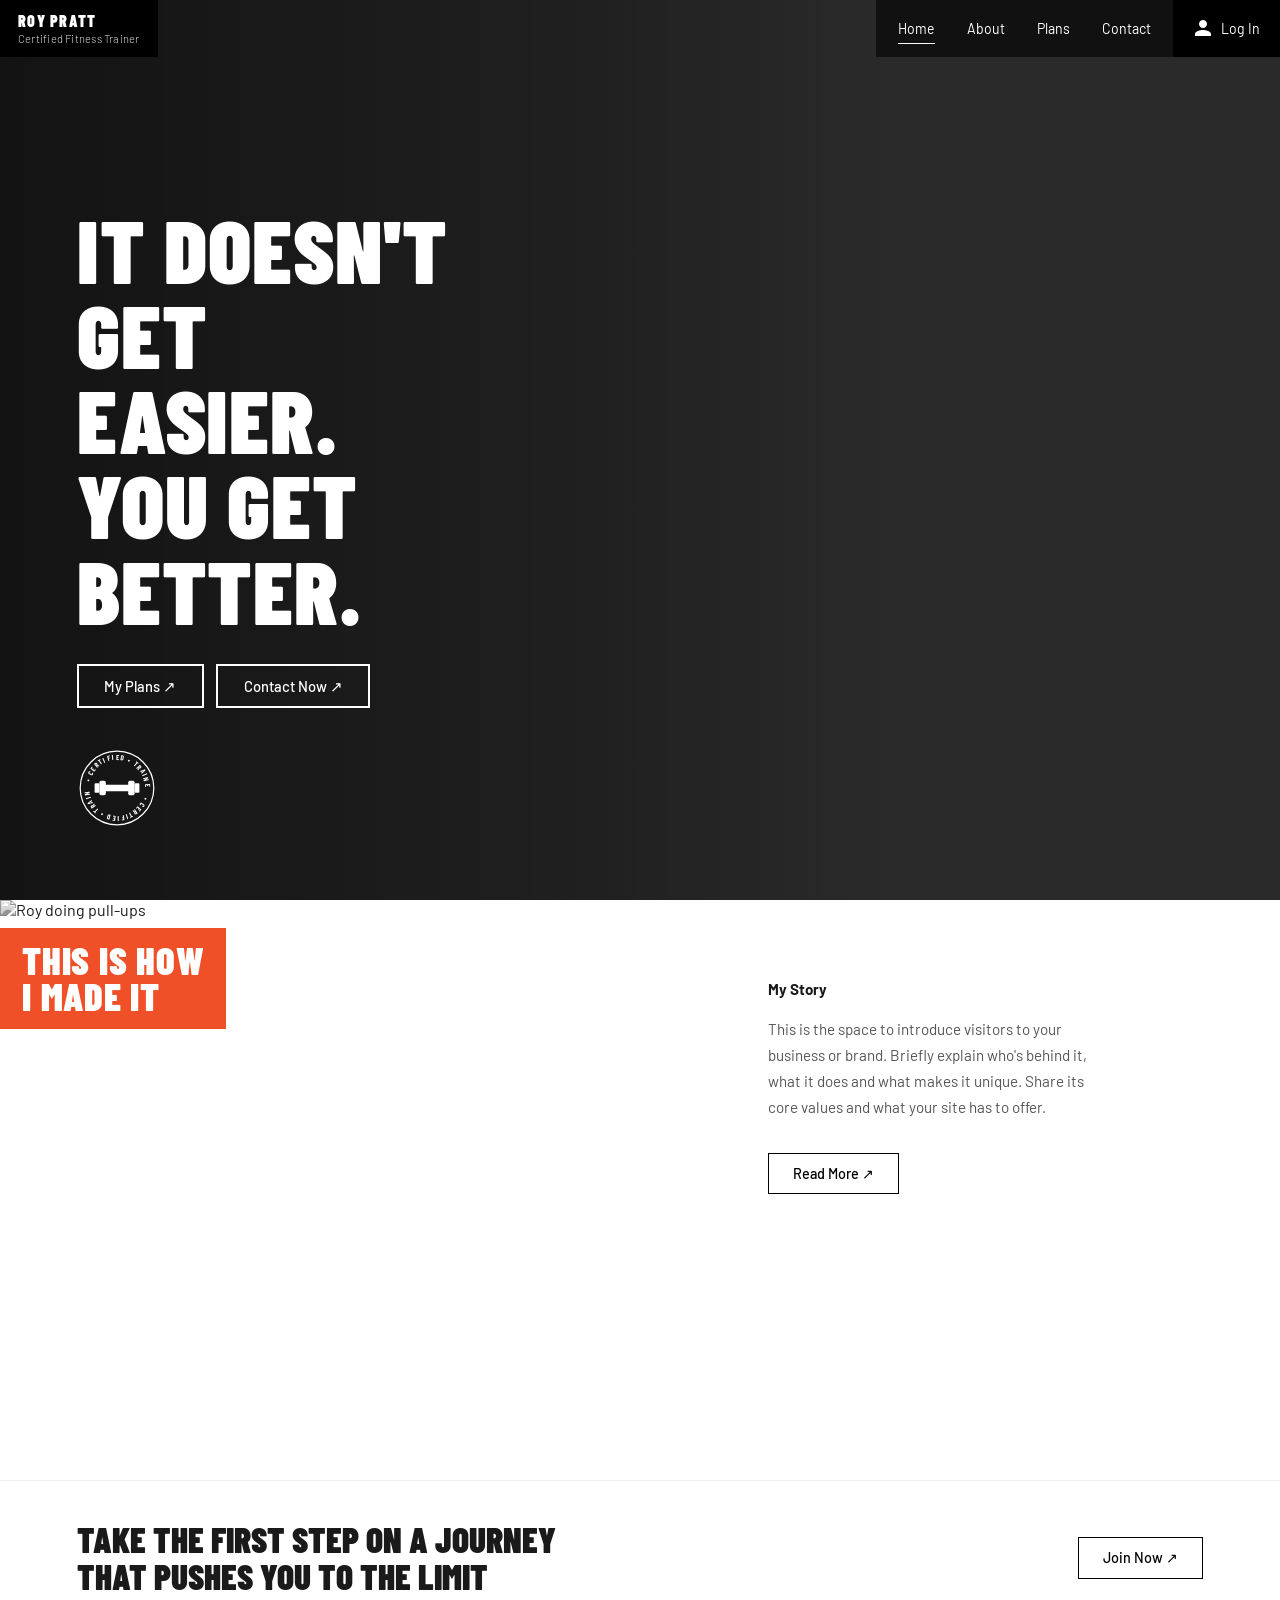
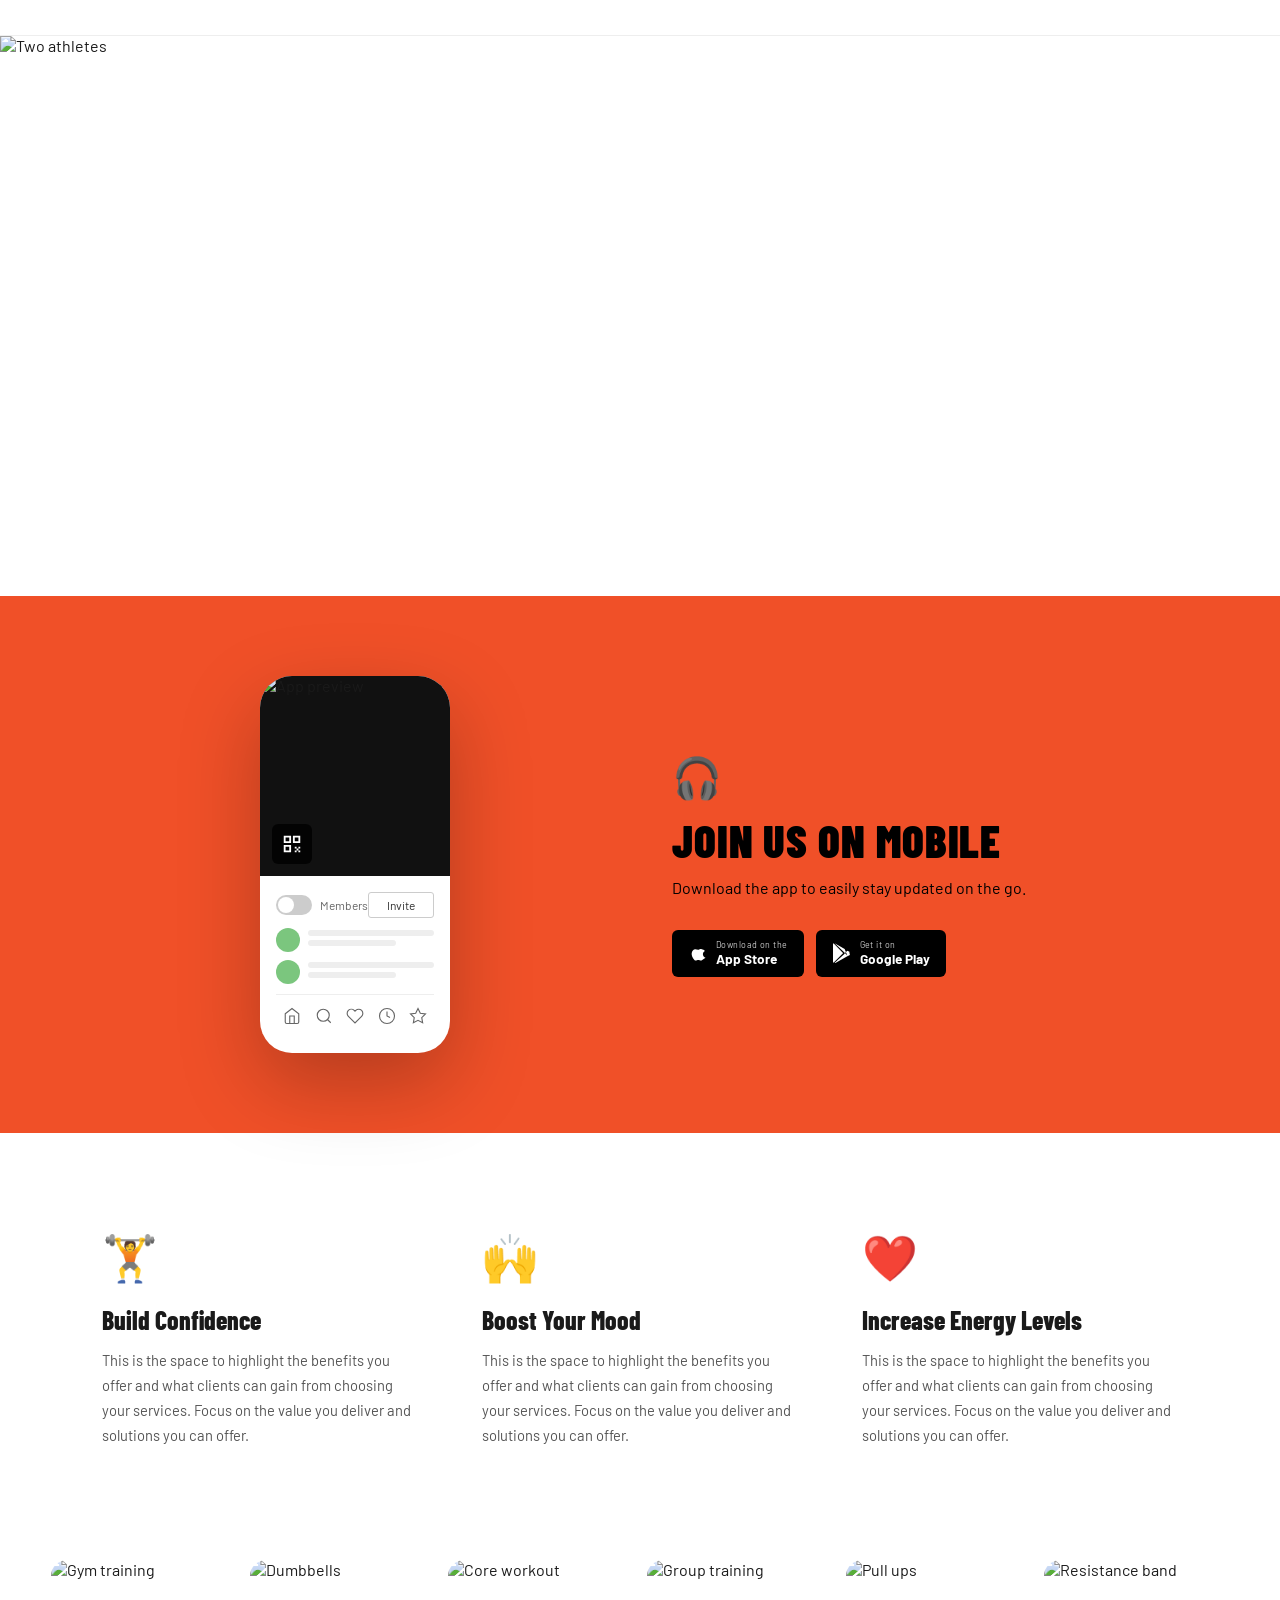
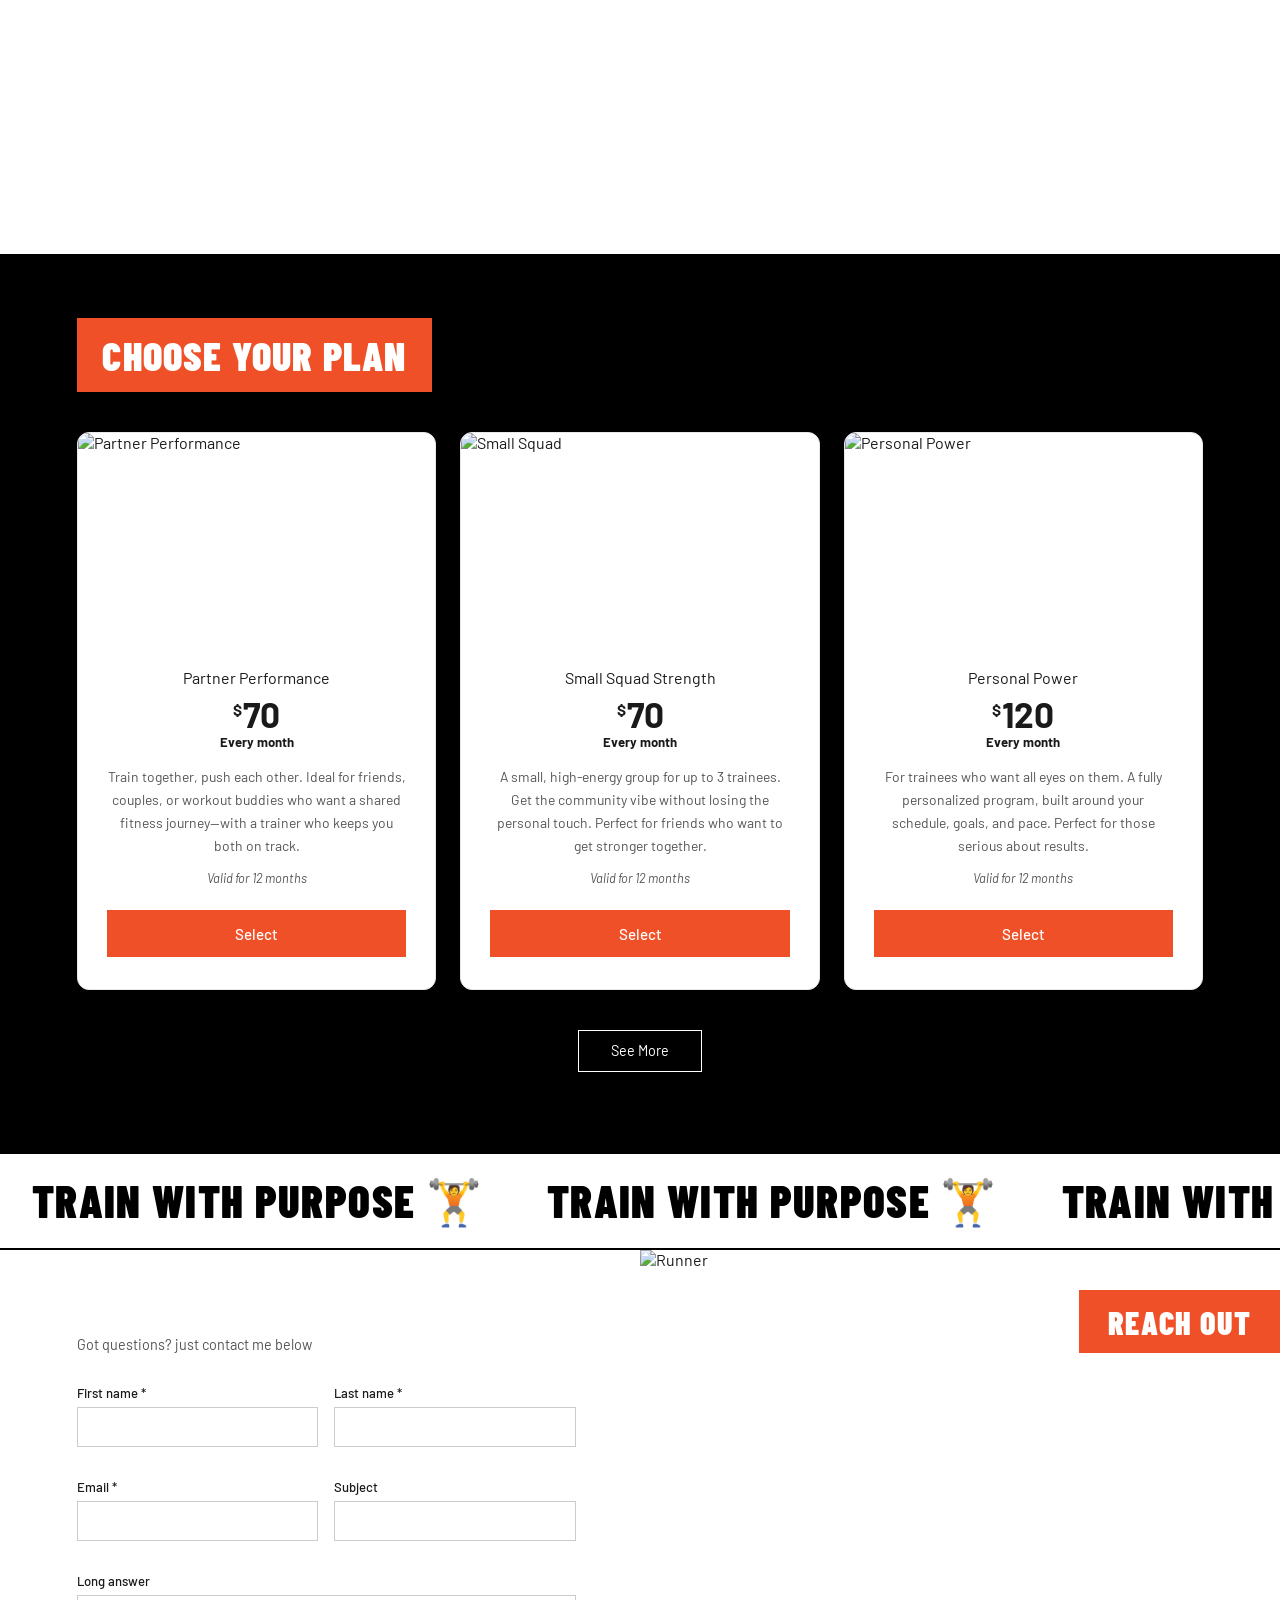
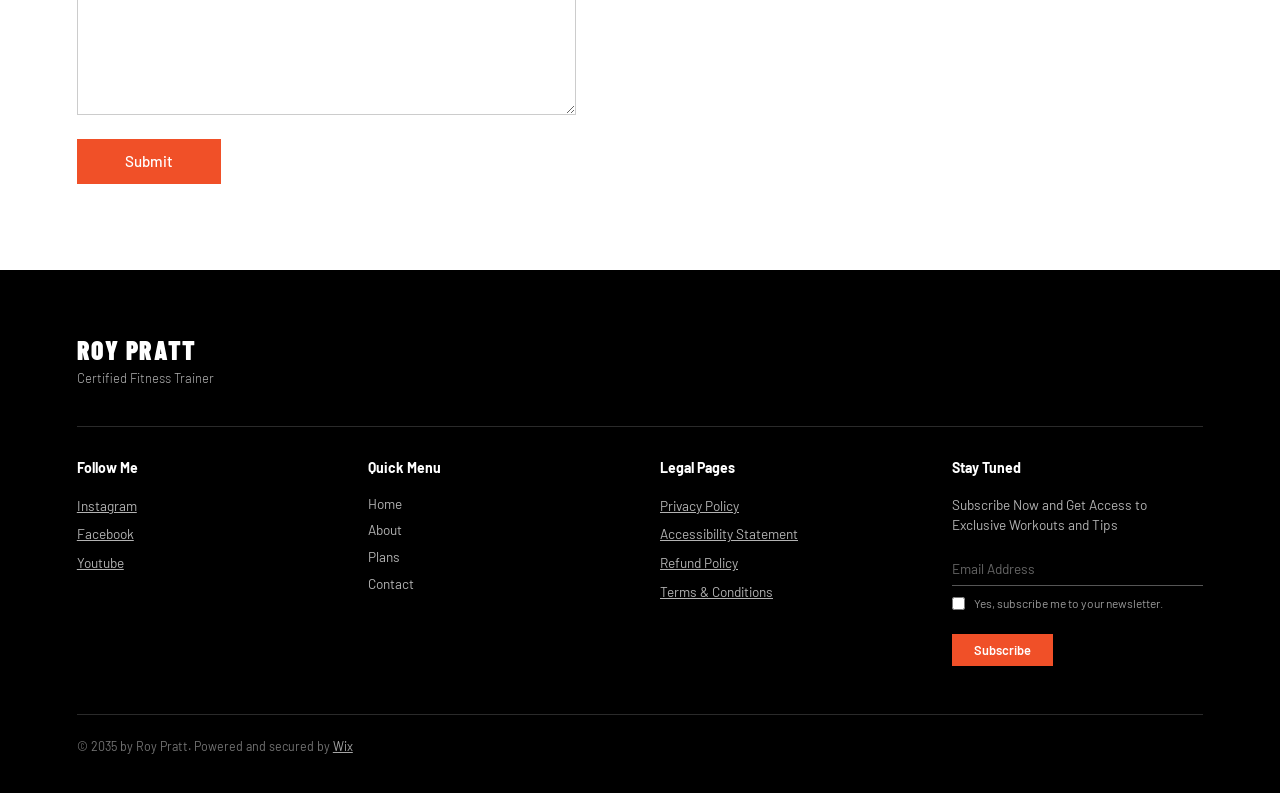
==== index.html @ 7e217b29 "first commit" ====
<!doctype html>
<html lang="en">
  <head>
    <meta charset="UTF-8" />
    <meta name="viewport" content="width=device-width, initial-scale=1.0" />
    <title>Roy Pratt | Certified Fitness Trainer</title>
    <link rel="preconnect" href="https://fonts.googleapis.com" />
    <link rel="preconnect" href="https://fonts.gstatic.com" crossorigin />
    <link
      href="https://fonts.googleapis.com/css2?family=Barlow+Condensed:wght@400;700;800;900&family=Barlow:wght@300;400;500;600&display=swap"
      rel="stylesheet"
    />
    <link rel="stylesheet" href="style.css" />
  </head>
  <body>
    <nav>
      <a href="index.html" class="nav-brand">
        <div class="nav-brand-name">Roy Pratt</div>
        <div class="nav-brand-sub">Certified Fitness Trainer</div>
      </a>
      <div class="nav-right">
        <div class="nav-links-box">
          <a href="index.html" class="active">Home</a>
          <a href="about.html">About</a>
          <a href="plans.html">Plans</a>
          <a href="contact.html">Contact</a>
        </div>
        <button class="nav-login" onclick="alert('Login coming soon!')">
          <svg viewBox="0 0 24 24" fill="currentColor">
            <path
              d="M12 12c2.7 0 4.8-2.1 4.8-4.8S14.7 2.4 12 2.4 7.2 4.5 7.2 7.2 9.3 12 12 12zm0 2.4c-3.2 0-9.6 1.6-9.6 4.8v2.4h19.2v-2.4c0-3.2-6.4-4.8-9.6-4.8z"
            />
          </svg>
          Log In
        </button>
      </div>
    </nav>

    <section class="hero">
      <div class="hero-bg"></div>
      <div class="hero-content">
        <h1 class="hero-title">
          <span class="line"><span>It doesn't get</span></span>
          <span class="line"><span>easier.</span></span>
          <span class="line"><span>You get better.</span></span>
        </h1>
        <div class="hero-btns">
          <a class="btn-hero" href="plans.html">My Plans ↗</a>
          <a class="btn-hero" href="contact.html">Contact Now ↗</a>
        </div>
        <div class="certified-badge">
          <svg viewBox="0 0 100 100" xmlns="http://www.w3.org/2000/svg">
            <circle
              cx="50"
              cy="50"
              r="46"
              fill="none"
              stroke="white"
              stroke-width="1.5"
            />
            <path id="topArc" d="M 15,50 A 35,35 0 1,1 85,50" fill="none" />
            <path id="bottomArc" d="M 85,50 A 35,35 0 1,1 15,50" fill="none" />
            <text
              font-family="Barlow Condensed,sans-serif"
              font-weight="700"
              font-size="9"
              fill="white"
              letter-spacing="2"
            >
              <textPath href="#topArc" startOffset="7%">
                • CERTIFIED • TRAINER •
              </textPath>
            </text>
            <text
              font-family="Barlow Condensed,sans-serif"
              font-weight="700"
              font-size="9"
              fill="white"
              letter-spacing="2"
            >
              <textPath href="#bottomArc" startOffset="10%">
                • CERTIFIED • TRAINER •
              </textPath>
            </text>
            <g transform="translate(50,50)" fill="white">
              <rect x="-18" y="-4" width="36" height="8" rx="2" />
              <rect x="-22" y="-9" width="8" height="18" rx="2" />
              <rect x="14" y="-9" width="8" height="18" rx="2" />
              <rect x="-28" y="-6" width="6" height="12" rx="1" />
              <rect x="22" y="-6" width="6" height="12" rx="1" />
            </g>
          </svg>
        </div>
      </div>
    </section>

    <section class="story-section">
      <div class="story-img-wrap sr-left">
        <img
          src="https://images.unsplash.com/photo-1526506118085-60ce8714f8c5?w=900&q=80"
          alt="Roy doing pull-ups"
          loading="lazy"
        />
        <div class="story-orange-title">THIS IS HOW<br />I MADE IT</div>
      </div>
      <div class="story-right sr-right">
        <div class="story-label">My Story</div>
        <p class="story-text">
          This is the space to introduce visitors to your business or brand.
          Briefly explain who's behind it, what it does and what makes it
          unique. Share its core values and what your site has to offer.
        </p>
        <a class="btn-outline" href="about.html">Read More ↗</a>
      </div>
    </section>

    <div class="cta-banner sr">
      <h2 class="cta-banner-title">
        TAKE THE FIRST STEP ON A JOURNEY<br />THAT PUSHES YOU TO THE LIMIT
      </h2>
      <a class="btn-outline" href="contact.html">Join Now ↗</a>
    </div>

    <section class="athletes-section">
      <div class="athletes-overlay-text">
        <p>
          This is the space to introduce the story of your business. Tell
          visitors how it got started. Share its core values and what your site
          has to offer.
        </p>
      </div>
      <img
        src="https://images.unsplash.com/photo-1518611012118-696072aa579a?w=1400&q=80"
        alt="Two athletes"
        loading="lazy"
      />
    </section>

    <section class="mobile-section">
      <div class="phone-mockup sr">
        <div class="phone-header">
          <img
            src="https://images.unsplash.com/photo-1518310383802-640c2de311b2?w=400&q=80"
            alt="App preview"
          />
          <div class="phone-logo">
            <svg viewBox="0 0 24 24">
              <path
                d="M3 3h8v8H3zm2 2v4h4V5zm8-2h8v8h-8zm2 2v4h4V5zM3 13h8v8H3zm2 2v4h4v-4zm12 0h-2v2h2v2h-2v2h2v-2h2v2h2v-2h-2v-2h2v-2h-2v2h-2z"
              />
            </svg>
          </div>
        </div>
        <div class="phone-body">
          <div class="phone-row">
            <div class="phone-members">
              <div class="phone-toggle"></div>
              Members
            </div>
            <div class="phone-invite">Invite</div>
          </div>
          <div class="phone-list">
            <div class="phone-list-item">
              <div class="phone-dot"></div>
              <div class="phone-lines">
                <div class="phone-line"></div>
                <div class="phone-line"></div>
              </div>
            </div>
            <div class="phone-list-item">
              <div class="phone-dot"></div>
              <div class="phone-lines">
                <div class="phone-line"></div>
                <div class="phone-line"></div>
              </div>
            </div>
          </div>
          <div class="phone-nav">
            <svg viewBox="0 0 24 24">
              <path d="M3 9l9-7 9 7v11a2 2 0 01-2 2H5a2 2 0 01-2-2z" />
              <polyline points="9 22 9 12 15 12 15 22" />
            </svg>
            <svg viewBox="0 0 24 24">
              <circle cx="11" cy="11" r="8" />
              <line x1="21" y1="21" x2="16.65" y2="16.65" />
            </svg>
            <svg viewBox="0 0 24 24">
              <path
                d="M20.84 4.61a5.5 5.5 0 00-7.78 0L12 5.67l-1.06-1.06a5.5 5.5 0 00-7.78 7.78l1.06 1.06L12 21.23l7.78-7.78 1.06-1.06a5.5 5.5 0 000-7.78z"
              />
            </svg>
            <svg viewBox="0 0 24 24">
              <circle cx="12" cy="12" r="10" />
              <polyline points="12 6 12 12 16 14" />
            </svg>
            <svg viewBox="0 0 24 24">
              <polygon
                points="12 2 15.09 8.26 22 9.27 17 14.14 18.18 21.02 12 17.77 5.82 21.02 7 14.14 2 9.27 8.91 8.26 12 2"
              />
            </svg>
          </div>
        </div>
      </div>
      <div class="mobile-info sr-right">
        <span class="mobile-icon">🎧</span>
        <div class="mobile-title">Join Us on Mobile</div>
        <p class="mobile-sub">
          Download the app to easily stay updated on the go.
        </p>
        <div class="store-btns">
          <a href="#" class="store-btn">
            <svg viewBox="0 0 24 24">
              <path
                d="M17.05 20.28c-.98.95-2.05.8-3.08.35-1.09-.46-2.09-.48-3.24 0-1.44.62-2.2.44-3.06-.35C2.79 15.25 3.51 7.7 9.05 7.4c1.42.07 2.41.83 3.25.83.84 0 2.42-1.03 4.07-.88 1.69.17 3.01.89 3.86 2.24-3.49 2.12-2.92 6.58.82 8.19z"
              />
            </svg>
            <div class="store-btn-text">
              <span class="store-btn-pre">Download on the</span>
              <span class="store-btn-name">App Store</span>
            </div>
          </a>
          <a href="#" class="store-btn">
            <svg viewBox="0 0 24 24">
              <path
                d="M3.18 23.76c.22.15.48.24.76.24.21 0 .43-.06.63-.17L18.4 16l-3.23-3.24L3.18 23.76zM20.93 10.6L18.4 9.16l-3.5 3.36 3.5 3.48 2.55-1.45c.73-.42.73-1.52-.02-1.95zM1.73.33C1.4.65 1.2 1.18 1.2 1.84v20.32c0 .66.2 1.2.53 1.52l.08.07 11.38-11.38v-.27L1.81.26l-.08.07zM18.4 15l-3.5-3.48L3.18.33l11.99 6.83L18.4 15z"
              />
            </svg>
            <div class="store-btn-text">
              <span class="store-btn-pre">Get it on</span>
              <span class="store-btn-name">Google Play</span>
            </div>
          </a>
        </div>
      </div>
    </section>

    <section class="benefits-section">
      <div class="benefits-grid">
        <div class="benefit-item sr sr-d1">
          <span class="benefit-icon">🏋️</span>
          <div class="benefit-title">Build Confidence</div>
          <p class="benefit-desc">
            This is the space to highlight the benefits you offer and what
            clients can gain from choosing your services. Focus on the value you
            deliver and solutions you can offer.
          </p>
        </div>
        <div class="benefit-item sr sr-d2">
          <span class="benefit-icon">🙌</span>
          <div class="benefit-title">Boost Your Mood</div>
          <p class="benefit-desc">
            This is the space to highlight the benefits you offer and what
            clients can gain from choosing your services. Focus on the value you
            deliver and solutions you can offer.
          </p>
        </div>
        <div class="benefit-item sr sr-d3">
          <span class="benefit-icon">❤️</span>
          <div class="benefit-title">Increase Energy Levels</div>
          <p class="benefit-desc">
            This is the space to highlight the benefits you offer and what
            clients can gain from choosing your services. Focus on the value you
            deliver and solutions you can offer.
          </p>
        </div>
      </div>
    </section>

    <section class="gallery-section">
      <div class="gallery-grid">
        <div class="gallery-item">
          <img
            src="https://images.unsplash.com/photo-1534438327276-14e5300c3a48?w=500&q=80"
            alt="Gym training"
            loading="lazy"
          />
        </div>
        <div class="gallery-item">
          <img
            src="https://images.unsplash.com/photo-1583454110551-21f2fa2afe61?w=500&q=80"
            alt="Dumbbells"
            loading="lazy"
          />
        </div>
        <div class="gallery-item">
          <img
            src="https://images.unsplash.com/photo-1518611012118-696072aa579a?w=500&q=80"
            alt="Core workout"
            loading="lazy"
          />
        </div>
        <div class="gallery-item">
          <img
            src="https://images.unsplash.com/photo-1571019613454-1cb2f99b2d8b?w=500&q=80"
            alt="Group training"
            loading="lazy"
          />
        </div>
        <div class="gallery-item">
          <img
            src="https://images.unsplash.com/photo-1526506118085-60ce8714f8c5?w=500&q=80"
            alt="Pull ups"
            loading="lazy"
          />
        </div>
        <div class="gallery-item">
          <img
            src="https://images.unsplash.com/photo-1598971457999-ca4ef48a9a71?w=500&q=80"
            alt="Resistance band"
            loading="lazy"
          />
        </div>
      </div>
    </section>

    <section class="home-plans-section">
      <div class="plans-heading-box sr">CHOOSE YOUR PLAN</div>
      <div class="plans-grid">
        <div class="plan-card sr sr-d1">
          <div class="plan-card-img">
            <img
              src="https://images.unsplash.com/photo-1571019613454-1cb2f99b2d8b?w=600&q=80"
              alt="Partner Performance"
              loading="lazy"
            />
          </div>
          <div class="plan-card-body">
            <div class="plan-name">Partner Performance</div>
            <div class="plan-price"><sup>$</sup>70</div>
            <div class="plan-period">Every month</div>
            <p class="plan-desc">
              Train together, push each other. Ideal for friends, couples, or
              workout buddies who want a shared fitness journey—with a trainer
              who keeps you both on track.
            </p>
            <div class="plan-valid">Valid for 12 months</div>
            <a class="btn-select" href="plans.html">Select</a>
          </div>
        </div>

        <div class="plan-card sr sr-d2">
          <div class="plan-card-img">
            <img
              src="https://images.unsplash.com/photo-1594737625785-a6cbdabd333c?w=600&q=80"
              alt="Small Squad"
              loading="lazy"
            />
          </div>
          <div class="plan-card-body">
            <div class="plan-name">Small Squad Strength</div>
            <div class="plan-price"><sup>$</sup>70</div>
            <div class="plan-period">Every month</div>
            <p class="plan-desc">
              A small, high-energy group for up to 3 trainees. Get the community
              vibe without losing the personal touch. Perfect for friends who
              want to get stronger together.
            </p>
            <div class="plan-valid">Valid for 12 months</div>
            <a class="btn-select" href="plans.html">Select</a>
          </div>
        </div>

        <div class="plan-card sr sr-d3">
          <div class="plan-card-img">
            <img
              src="https://images.unsplash.com/photo-1526506118085-60ce8714f8c5?w=600&q=80"
              alt="Personal Power"
              loading="lazy"
            />
          </div>
          <div class="plan-card-body">
            <div class="plan-name">Personal Power</div>
            <div class="plan-price"><sup>$</sup>120</div>
            <div class="plan-period">Every month</div>
            <p class="plan-desc">
              For trainees who want all eyes on them. A fully personalized
              program, built around your schedule, goals, and pace. Perfect for
              those serious about results.
            </p>
            <div class="plan-valid">Valid for 12 months</div>
            <a class="btn-select" href="plans.html">Select</a>
          </div>
        </div>
      </div>
      <div class="plans-see-more">
        <a class="btn-see-more" href="plans.html">See More</a>
      </div>
    </section>

    <div class="marquee-section">
      <div class="marquee-track">
        <span class="marquee-item">TRAIN WITH PURPOSE 🏋️</span>
        <span class="marquee-item">TRAIN WITH PURPOSE 🏋️</span>
        <span class="marquee-item">TRAIN WITH PURPOSE 🏋️</span>
        <span class="marquee-item">TRAIN WITH PURPOSE 🏋️</span>
        <span class="marquee-item">TRAIN WITH PURPOSE 🏋️</span>
        <span class="marquee-item">TRAIN WITH PURPOSE 🏋️</span>
        <span class="marquee-item">TRAIN WITH PURPOSE 🏋️</span>
        <span class="marquee-item">TRAIN WITH PURPOSE 🏋️</span>
      </div>
    </div>

    <div class="contact-body">
      <div class="contact-form-side">
        <p class="contact-label">Got questions? just contact me below</p>
        <form id="contactForm" novalidate>
          <div class="form-row">
            <div class="form-group" id="fg-fname">
              <label>First name *</label>
              <input type="text" id="fname" placeholder="" />
              <span class="error-msg">Please enter your first name</span>
            </div>
            <div class="form-group" id="fg-lname">
              <label>Last name *</label>
              <input type="text" id="lname" placeholder="" />
              <span class="error-msg">Please enter your last name</span>
            </div>
          </div>
          <div class="form-row">
            <div class="form-group" id="fg-email">
              <label>Email *</label>
              <input type="email" id="email" placeholder="" />
              <span class="error-msg">Please enter a valid email address</span>
            </div>
            <div class="form-group">
              <label>Subject</label>
              <input type="text" id="subject" placeholder="" />
            </div>
          </div>
          <div class="form-group">
            <label>Long answer</label>
            <textarea id="message"></textarea>
          </div>
          <button type="submit" class="btn-submit">Submit</button>
          <div class="form-success" id="formSuccess">
            ✓ Thank you! Your message has been sent successfully.
          </div>
        </form>
      </div>
      <div class="contact-img-side">
        <img
          src="https://images.unsplash.com/photo-1476480862126-209bfaa8edc8?w=800&q=80"
          alt="Runner"
          loading="lazy"
        />
        <div class="reach-out-label">REACH OUT</div>
      </div>
    </div>

    <footer>
      <div class="footer-brand-name">Roy Pratt</div>
      <div class="footer-brand-sub">Certified Fitness Trainer</div>
      <div class="footer-grid">
        <div>
          <div class="footer-col-title">Follow Me</div>
          <ul class="footer-links">
            <li><a href="#">Instagram</a></li>
            <li><a href="#">Facebook</a></li>
            <li><a href="#">Youtube</a></li>
          </ul>
        </div>
        <div>
          <div class="footer-col-title">Quick Menu</div>
          <a class="footer-nav-item" href="index.html">Home</a>
          <a class="footer-nav-item" href="about.html">About</a>
          <a class="footer-nav-item" href="plans.html">Plans</a>
          <a class="footer-nav-item" href="contact.html">Contact</a>
        </div>
        <div>
          <div class="footer-col-title">Legal Pages</div>
          <ul class="footer-links">
            <li><a href="#">Privacy Policy</a></li>
            <li><a href="#">Accessibility Statement</a></li>
            <li><a href="#">Refund Policy</a></li>
            <li><a href="#">Terms &amp; Conditions</a></li>
          </ul>
        </div>
        <div class="footer-newsletter">
          <div class="footer-col-title">Stay Tuned</div>
          <p>Subscribe Now and Get Access to Exclusive Workouts and Tips</p>
          <form class="newsletter-form" novalidate>
            <div class="newsletter-input-wrap">
              <input
                type="email"
                class="newsletter-input"
                placeholder="Email Address"
              />
              <span
                class="newsletter-error"
                style="
                  display: none;
                  font-size: 0.72rem;
                  color: #cc0000;
                  margin-top: 4px;
                "
                >Please enter a valid email address</span
              >
              <label class="newsletter-checkbox">
                <input type="checkbox" /> Yes, subscribe me to your newsletter.
              </label>
              <button type="submit" class="newsletter-submit">Subscribe</button>
              <span
                class="newsletter-success"
                style="
                  display: none;
                  font-size: 0.78rem;
                  color: #7bc67e;
                  margin-top: 6px;
                "
                >&#10003; You&apos;re subscribed!</span
              >
            </div>
          </form>
        </div>
      </div>
      <div class="footer-bottom">
        &copy; 2035 by Roy Pratt. Powered and secured by <a href="#">Wix</a>
      </div>
    </footer>

    <script src="app.js"></script>
  </body>
</html>
---- style.css ----
*, *::before, *::after {
  box-sizing: border-box;
  margin: 0;
  padding: 0;
}

:root {
  --orange:       #F05028;
  --orange-dark:  #d04020;
  --black:        #000000;
  --white:        #ffffff;
  --off-white:    #F5F5F2;
  --dark-nav:     #111111;
  --text-dark:    #1a1a1a;
  --text-muted:   #555555;
  --error:        #cc0000;
  --success:      #38a169;
  --border-light: #e0e0e0;

  --font-display: 'Barlow Condensed', sans-serif;
  --font-body:    'Barlow', sans-serif;

  --ease-out: cubic-bezier(0.23, 1, 0.32, 1);
  --duration-fast: 0.2s;
  --duration-base: 0.3s;
  --duration-slow: 0.75s;
}

html {
  scroll-behavior: smooth;
}

body {
  font-family: var(--font-body);
  color: var(--text-dark);
  background: var(--white);
  overflow-x: hidden;
}

img {
  display: block;
  max-width: 100%;
}

a {
  text-decoration: none;
}

::-webkit-scrollbar       { width: 4px; }
::-webkit-scrollbar-thumb { background: var(--orange); }

@keyframes slideUp {
  from { transform: translateY(105%); opacity: 0; }
  to   { transform: translateY(0);    opacity: 1; }
}

@keyframes fadeInUp {
  from { transform: translateY(28px); opacity: 0; }
  to   { transform: translateY(0);    opacity: 1; }
}

@keyframes fadeIn {
  from { opacity: 0; }
  to   { opacity: 1; }
}

@keyframes marquee {
  from { transform: translateX(0); }
  to   { transform: translateX(-50%); }
}

.sr {
  opacity: 0;
  transform: translateY(36px);
  transition:
    opacity   var(--duration-slow) var(--ease-out),
    transform var(--duration-slow) var(--ease-out);
}

.sr-left {
  opacity: 0;
  transform: translateX(-36px);
  transition:
    opacity   var(--duration-slow) var(--ease-out),
    transform var(--duration-slow) var(--ease-out);
}

.sr-right {
  opacity: 0;
  transform: translateX(36px);
  transition:
    opacity   var(--duration-slow) var(--ease-out),
    transform var(--duration-slow) var(--ease-out);
}

.sr.visible,
.sr-left.visible,
.sr-right.visible {
  opacity: 1;
  transform: translate(0, 0);
}

.sr-d1 { transition-delay: 0.10s; }
.sr-d2 { transition-delay: 0.20s; }
.sr-d3 { transition-delay: 0.30s; }
.sr-d4 { transition-delay: 0.40s; }

nav {
  position: fixed;
  top: 0; left: 0; right: 0;
  z-index: 1000;
  display: flex;
  align-items: stretch;
  justify-content: space-between;
  pointer-events: none;
}

.nav-brand {
  background: var(--black);
  color: var(--white);
  padding: 12px 18px;
  pointer-events: all;
  text-decoration: none;
  display: block;
  flex-shrink: 0;
}

.nav-brand-name {
  font-family: var(--font-display);
  font-weight: 900;
  font-size: 1rem;
  letter-spacing: 0.08em;
  text-transform: uppercase;
  line-height: 1.1;
}

.nav-brand-sub {
  font-family: var(--font-body);
  font-weight: 300;
  font-size: 0.7rem;
  letter-spacing: 0.02em;
  opacity: 0.85;
  margin-top: 2px;
}

.nav-right {
  display: flex;
  pointer-events: all;
}

.nav-links-box {
  background: var(--dark-nav);
  display: flex;
  align-items: center;
  padding: 0 6px;
}

.nav-links-box a {
  color: var(--white);
  text-decoration: none;
  font-family: var(--font-body);
  font-weight: 400;
  font-size: 0.88rem;
  padding: 0 16px;
  height: 100%;
  display: flex;
  align-items: center;
  position: relative;
  transition: opacity var(--duration-fast);
  white-space: nowrap;
}

.nav-links-box a:hover { opacity: 0.7; }

.nav-links-box a.active::after {
  content: '';
  position: absolute;
  bottom: 13px;
  left: 16px;
  right: 16px;
  height: 1px;
  background: var(--white);
}

.nav-login {
  background: var(--black);
  color: var(--white);
  padding: 0 20px;
  display: flex;
  align-items: center;
  gap: 8px;
  font-family: var(--font-body);
  font-size: 0.88rem;
  font-weight: 400;
  cursor: pointer;
  border: none;
  transition: opacity var(--duration-fast);
  white-space: nowrap;
  flex-shrink: 0;
}

.nav-login:hover { opacity: 0.8; }

.nav-login svg {
  width: 20px;
  height: 20px;
  flex-shrink: 0;
}

.btn-hero {
  border: 2px solid var(--white);
  color: var(--white);
  background: transparent;
  padding: 0.7rem 1.6rem;
  font-family: var(--font-body);
  font-weight: 500;
  font-size: 0.92rem;
  text-decoration: none;
  display: inline-flex;
  align-items: center;
  gap: 0.4rem;
  transition: background var(--duration-base), color var(--duration-base);
  cursor: pointer;
}

.btn-hero:hover {
  background: var(--white);
  color: var(--black);
}

.btn-outline {
  display: inline-flex;
  align-items: center;
  gap: 0.5rem;
  border: 1px solid var(--black);
  padding: 0.7rem 1.5rem;
  font-family: var(--font-body);
  font-size: 0.9rem;
  font-weight: 500;
  text-decoration: none;
  color: var(--black);
  width: fit-content;
  transition: background var(--duration-base), color var(--duration-base);
  cursor: pointer;
}

.btn-outline:hover {
  background: var(--black);
  color: var(--white);
}

.btn-select {
  width: 100%;
  background: var(--orange);
  color: var(--white);
  border: none;
  padding: 0.9rem;
  font-family: var(--font-body);
  font-weight: 500;
  font-size: 0.95rem;
  cursor: pointer;
  transition: background var(--duration-base);
  text-decoration: none;
  display: block;
  text-align: center;
}

.btn-select:hover { background: var(--orange-dark); }

.btn-see-more {
  border: 1px solid var(--white);
  color: var(--white);
  padding: 0.7rem 2rem;
  font-family: var(--font-body);
  font-size: 0.9rem;
  background: transparent;
  cursor: pointer;
  transition: background var(--duration-base), color var(--duration-base);
  text-decoration: none;
}

.btn-see-more:hover {
  background: var(--white);
  color: var(--black);
}

.btn-submit {
  background: var(--orange);
  color: var(--white);
  border: none;
  padding: 0.85rem 3rem;
  font-family: var(--font-body);
  font-size: 0.95rem;
  font-weight: 500;
  cursor: pointer;
  transition: background var(--duration-base);
  margin-top: 0.5rem;
}

.btn-submit:hover    { background: var(--orange-dark); }
.btn-submit:disabled { opacity: 0.6; cursor: not-allowed; }

.form-row {
  display: grid;
  grid-template-columns: 1fr 1fr;
  gap: 16px;
  margin-bottom: 16px;
}

.form-group {
  display: flex;
  flex-direction: column;
  gap: 6px;
  margin-bottom: 16px;
}

.form-group label {
  font-size: 0.82rem;
  font-weight: 500;
  color: var(--text-dark);
}

.form-group input,
.form-group textarea {
  border: 1px solid #ccc;
  padding: 0.65rem 0.8rem;
  font-family: var(--font-body);
  font-size: 0.9rem;
  color: var(--text-dark);
  outline: none;
  transition: border-color var(--duration-fast);
  background: var(--white);
  border-radius: 0;
  width: 100%;
}

.form-group input:focus,
.form-group textarea:focus { border-color: var(--orange); }

.form-group input::placeholder,
.form-group textarea::placeholder { color: #aaa; }

.form-group textarea {
  min-height: 120px;
  resize: vertical;
}

.form-group.error input,
.form-group.error textarea {
  border-color: var(--error);
  background: #fff8f8;
}

.error-msg {
  font-size: 0.72rem;
  color: var(--error);
  margin-top: 2px;
  display: none;
}

.form-group.error .error-msg { display: block; }

.form-success {
  background: #f0fff4;
  border: 1px solid var(--success);
  color: #276749;
  padding: 1rem;
  font-size: 0.9rem;
  display: none;
  margin-top: 1rem;
}

.form-success.show {
  display: block;
  animation: fadeIn 0.4s;
}

footer {
  background: var(--black);
  color: var(--white);
  padding: 4rem 6vw 2.5rem;
}

.footer-brand-name {
  font-family: var(--font-display);
  font-weight: 900;
  font-size: 1.6rem;
  letter-spacing: 0.06em;
  text-transform: uppercase;
  margin-bottom: 0.3rem;
}

.footer-brand-sub {
  font-family: var(--font-body);
  font-weight: 300;
  font-size: 0.82rem;
  opacity: 0.7;
  margin-bottom: 2.5rem;
}

.footer-grid {
  display: grid;
  grid-template-columns: repeat(4, 1fr);
  gap: 2.5rem;
  margin-bottom: 3rem;
  padding-top: 2rem;
  border-top: 1px solid #2a2a2a;
}

.footer-col-title {
  font-weight: 700;
  font-size: 0.88rem;
  margin-bottom: 1.2rem;
}

.footer-links {
  list-style: none;
  display: flex;
  flex-direction: column;
  gap: 0.6rem;
}

.footer-links a {
  font-size: 0.85rem;
  color: rgba(255, 255, 255, 0.7);
  text-decoration: underline;
  transition: color var(--duration-fast);
}

.footer-links a:hover { color: var(--white); }

.footer-nav-item {
  display: block;
  font-size: 0.85rem;
  color: rgba(255, 255, 255, 0.7);
  text-decoration: none;
  transition: color var(--duration-fast);
  margin-bottom: 0.6rem;
}

.footer-nav-item:hover { color: var(--white); }

.footer-newsletter p {
  font-size: 0.85rem;
  color: rgba(255, 255, 255, 0.7);
  line-height: 1.5;
  margin-bottom: 1rem;
}

.newsletter-input-wrap {
  display: flex;
  flex-direction: column;
  gap: 0.6rem;
}

.newsletter-input {
  background: transparent;
  border: none;
  border-bottom: 1px solid #555;
  color: var(--white);
  padding: 0.5rem 0;
  font-family: var(--font-body);
  font-size: 0.85rem;
  outline: none;
  width: 100%;
  transition: border-color var(--duration-fast);
}

.newsletter-input::placeholder { color: #666; }
.newsletter-input:focus         { border-color: var(--white); }

.newsletter-checkbox {
  display: flex;
  align-items: flex-start;
  gap: 0.6rem;
  font-size: 0.75rem;
  color: rgba(255, 255, 255, 0.6);
  line-height: 1.4;
  cursor: pointer;
}

.newsletter-checkbox input {
  margin-top: 2px;
  accent-color: var(--orange);
}

.newsletter-submit {
  background: var(--orange);
  color: var(--white);
  border: none;
  padding: 0.5rem 1.4rem;
  font-family: var(--font-body);
  font-size: 0.8rem;
  font-weight: 600;
  cursor: pointer;
  transition: background var(--duration-fast);
  margin-top: 0.8rem;
  width: fit-content;
}

.newsletter-submit:hover { background: var(--orange-dark); }

.footer-bottom {
  border-top: 1px solid #2a2a2a;
  padding-top: 1.5rem;
  font-size: 0.78rem;
  color: rgba(255, 255, 255, 0.45);
}

.footer-bottom a {
  color: rgba(255, 255, 255, 0.65);
  text-decoration: underline;
}

.hero {
  min-height: 100vh;
  position: relative;
  overflow: hidden;
  display: flex;
  align-items: flex-end;
  background: #2a2a2a;
}

.hero-bg {
  position: absolute;
  inset: 0;
  background: url('https://images.unsplash.com/photo-1571019613454-1cb2f99b2d8b?w=1600&q=80')
              center / cover no-repeat;
}

.hero-bg::after {
  content: '';
  position: absolute;
  inset: 0;
  background: linear-gradient(
    to right,
    rgba(0, 0, 0, 0.55) 0%,
    rgba(0, 0, 0, 0.25) 45%,
    transparent         70%
  );
}

.hero-content {
  position: relative;
  z-index: 2;
  padding: 0 6vw 8vh;
  max-width: 640px;
}

.hero-title {
  font-family: var(--font-display);
  font-weight: 900;
  font-size: clamp(3.2rem, 7vw, 7rem);
  line-height: 0.95;
  color: var(--white);
  text-transform: uppercase;
  letter-spacing: 0.01em;
  margin-bottom: 2rem;
}

.hero-title .line       { display: block; overflow: hidden; }
.hero-title .line span  { display: block; animation: slideUp 0.8s var(--ease-out) both; }

.hero-title .line:nth-child(2) span { animation-delay: 0.12s; }
.hero-title .line:nth-child(3) span { animation-delay: 0.24s; }

.hero-btns {
  display: flex;
  gap: 12px;
  flex-wrap: wrap;
  margin-bottom: 2.5rem;
  animation: fadeInUp 0.8s 0.35s var(--ease-out) both;
}

.certified-badge {
  width: 80px;
  height: 80px;
  animation: fadeInUp 0.8s 0.5s var(--ease-out) both;
}

.certified-badge svg { width: 100%; height: 100%; }

.story-section {
  display: grid;
  grid-template-columns: 55% 45%;
  min-height: 580px;
  align-items: start;
}

.story-img-wrap {
  position: relative;
  overflow: hidden;
  height: 100%;
  min-height: 480px;
}

.story-img-wrap img {
  width: 100%;
  height: 100%;
  object-fit: cover;
  display: block;
  filter: grayscale(100%);
  min-height: 480px;
}

.story-orange-title {
  position: absolute;
  top: 28px;
  left: 0;
  background: var(--orange);
  padding: 14px 22px;
  font-family: var(--font-display);
  font-weight: 900;
  font-size: clamp(1.8rem, 3vw, 2.8rem);
  text-transform: uppercase;
  color: var(--white);
  letter-spacing: 0.02em;
  max-width: 70%;
  line-height: 0.95;
}

.story-right {
  background: var(--white);
  padding: 4rem 4rem 4rem 4rem;
  display: flex;
  flex-direction: column;
  justify-content: flex-start;
  padding-top: 5rem;
}

.story-label {
  font-weight: 700;
  font-size: 0.95rem;
  margin-bottom: 1.2rem;
}

.story-text {
  font-size: 0.95rem;
  line-height: 1.7;
  color: var(--text-muted);
  max-width: 340px;
  margin-bottom: 2rem;
}

.cta-banner {
  background: var(--white);
  padding: 2.5rem 6vw;
  display: flex;
  align-items: center;
  justify-content: space-between;
  gap: 2rem;
  border-top: 1px solid #eee;
  border-bottom: 1px solid #eee;
  flex-wrap: wrap;
}

.cta-banner-title {
  font-family: var(--font-display);
  font-weight: 900;
  font-size: clamp(1.5rem, 2.8vw, 2.2rem);
  text-transform: uppercase;
  line-height: 1.05;
  color: var(--text-dark);
  max-width: 560px;
}

.athletes-section {
  position: relative;
  min-height: 560px;
  overflow: hidden;
  display: flex;
  align-items: flex-end;
}

.athletes-section img {
  position: absolute;
  inset: 0;
  width: 100%;
  height: 100%;
  object-fit: cover;
  display: block;
}

.athletes-overlay-text {
  position: relative;
  z-index: 2;
  padding: 3rem 4vw 4rem;
  max-width: 420px;
  color: var(--white);
  font-size: 0.95rem;
  line-height: 1.65;
}

.mobile-section {
  background: var(--orange);
  display: grid;
  grid-template-columns: 1fr 1fr;
  align-items: center;
  padding: 5rem 8vw;
  gap: 4rem;
  min-height: 480px;
}

.phone-mockup {
  background: var(--white);
  border-radius: 32px;
  overflow: hidden;
  box-shadow: 0 30px 80px rgba(0, 0, 0, 0.25);
  max-width: 260px;
  margin: 0 auto;
}

.phone-header {
  background: #111;
  height: 200px;
  position: relative;
  overflow: hidden;
}

.phone-header img {
  width: 100%;
  height: 100%;
  object-fit: cover;
}

.phone-logo {
  position: absolute;
  bottom: 12px;
  left: 12px;
  background: rgba(0, 0, 0, 0.8);
  width: 40px;
  height: 40px;
  display: flex;
  align-items: center;
  justify-content: center;
  border-radius: 6px;
}

.phone-logo svg { width: 22px; height: 22px; fill: var(--white); }

.phone-body { padding: 16px; }

.phone-row {
  display: flex;
  align-items: center;
  justify-content: space-between;
  margin-bottom: 10px;
}

.phone-members {
  display: flex;
  align-items: center;
  gap: 8px;
  font-size: 0.75rem;
  color: #666;
}

.phone-toggle {
  width: 36px;
  height: 20px;
  background: #ccc;
  border-radius: 10px;
  position: relative;
}

.phone-toggle::after {
  content: '';
  position: absolute;
  top: 2px;
  left: 2px;
  width: 16px;
  height: 16px;
  border-radius: 50%;
  background: var(--white);
}

.phone-invite {
  border: 1px solid #ccc;
  padding: 5px 18px;
  font-size: 0.75rem;
  border-radius: 3px;
  color: #333;
}

.phone-list { display: flex; flex-direction: column; gap: 8px; margin: 10px 0; }

.phone-list-item { display: flex; align-items: center; gap: 8px; }

.phone-dot { width: 24px; height: 24px; border-radius: 50%; background: #7bc67e; flex-shrink: 0; }

.phone-lines { flex: 1; }

.phone-line {
  height: 6px;
  background: #eee;
  border-radius: 3px;
  margin-bottom: 4px;
}

.phone-line:last-child { width: 70%; }

.phone-nav {
  display: flex;
  justify-content: space-around;
  padding: 12px 0;
  border-top: 1px solid #eee;
  margin-top: 8px;
}

.phone-nav svg { width: 18px; height: 18px; stroke: #666; fill: none; stroke-width: 1.5; }

.mobile-icon { font-size: 2.5rem; margin-bottom: 1rem; display: block; }

.mobile-title {
  font-family: var(--font-display);
  font-weight: 900;
  font-size: clamp(2rem, 3.5vw, 3rem);
  text-transform: uppercase;
  color: var(--black);
  margin-bottom: 0.8rem;
  letter-spacing: 0.02em;
  line-height: 1;
}

.mobile-sub {
  font-size: 1rem;
  line-height: 1.6;
  margin-bottom: 1.8rem;
  color: var(--black);
}

.store-btns { display: flex; gap: 12px; flex-wrap: wrap; }

.store-btn {
  background: var(--black);
  color: var(--white);
  display: flex;
  align-items: center;
  gap: 8px;
  padding: 0.6rem 1rem;
  border-radius: 6px;
  text-decoration: none;
  transition: opacity var(--duration-fast);
}

.store-btn:hover { opacity: 0.8; }
.store-btn svg   { width: 20px; height: 20px; fill: white; }

.store-btn-text { display: flex; flex-direction: column; }
.store-btn-pre  { font-size: 0.55rem; letter-spacing: 0.05em; opacity: 0.8; }
.store-btn-name { font-size: 0.85rem; font-weight: 700; }

.benefits-section {
  background: var(--white);
  padding: 6rem 8vw 4rem;
}

.benefits-grid {
  display: grid;
  grid-template-columns: repeat(3, 1fr);
  gap: 4rem;
  max-width: 1100px;
}

.benefit-icon {
  font-size: 2.8rem;
  margin-bottom: 1.2rem;
  display: block;
}

.benefit-title {
  font-family: var(--font-display);
  font-weight: 800;
  font-size: 1.6rem;
  margin-bottom: 0.8rem;
}

.benefit-desc {
  font-size: 0.92rem;
  line-height: 1.7;
  color: var(--text-muted);
}

.gallery-section {
  padding: 3rem 4vw;
  background: var(--white);
}

.gallery-grid {
  display: grid;
  grid-template-columns: repeat(6, 1fr);
  gap: 14px;
}

.gallery-item {
  border-radius: 16px;
  overflow: hidden;
  aspect-ratio: 3 / 4;
}

.gallery-item img {
  width: 100%;
  height: 100%;
  object-fit: cover;
  display: block;
  transition: transform 0.5s ease;
}

.gallery-item:hover img { transform: scale(1.04); }

.home-plans-section {
  background: var(--black);
  padding: 4rem 6vw 5rem;
}

.plans-heading-box {
  display: inline-block;
  background: var(--orange);
  padding: 0.8rem 1.6rem;
  font-family: var(--font-display);
  font-weight: 900;
  font-size: clamp(1.8rem, 3.5vw, 2.5rem);
  text-transform: uppercase;
  color: var(--white);
  letter-spacing: 0.03em;
  margin-bottom: 2.5rem;
}

.plans-grid {
  display: grid;
  grid-template-columns: repeat(3, 1fr);
  gap: 24px;
}

.plan-card {
  background: var(--white);
  border-radius: 12px;
  overflow: hidden;
  border: 1px solid #e8e8e8;
  transition: transform var(--duration-base), box-shadow var(--duration-base);
  display: flex;
  flex-direction: column;
  box-shadow: 0 2px 12px rgba(0, 0, 0, 0.08);
}

.plan-card:hover {
  transform: translateY(-6px);
  box-shadow: 0 20px 48px rgba(0, 0, 0, 0.18);
}

.plan-card-img {
  height: 210px;
  overflow: hidden;
  border-radius: 0;
}

.plan-card-img img {
  width: 100%;
  height: 100%;
  object-fit: cover;
  display: block;
  transition: transform 0.5s;
}

.plan-card:hover .plan-card-img img { transform: scale(1.05); }

.plan-card-body {
  padding: 1.6rem 1.8rem 2rem;
  flex: 1;
  display: flex;
  flex-direction: column;
  align-items: center;
  text-align: center;
}

.plan-name {
  font-family: var(--font-body);
  font-weight: 400;
  font-size: 1rem;
  color: var(--text-dark);
  margin-bottom: 0.6rem;
}

.plan-price {
  display: flex;
  align-items: flex-start;
  justify-content: center;
  gap: 1px;
  font-family: var(--font-body);
  font-weight: 700;
  font-size: 2.2rem;
  line-height: 1;
  margin-bottom: 0.1rem;
  color: var(--text-dark);
}

.plan-price sup {
  font-size: 1rem;
  font-weight: 700;
  margin-top: 0.3rem;
}

.plan-period {
  font-family: var(--font-body);
  font-weight: 700;
  font-size: 0.82rem;
  color: var(--text-dark);
  margin-bottom: 1rem;
}

.plan-desc {
  font-size: 0.87rem;
  line-height: 1.65;
  color: var(--text-muted);
  margin-bottom: 0.8rem;
  flex: 1;
}

.plan-valid {
  font-size: 0.8rem;
  color: var(--text-muted);
  font-style: italic;
  margin-bottom: 1.5rem;
}

.plans-see-more { display: flex; justify-content: center; margin-top: 2.5rem; }

.marquee-section {
  background: var(--white);
  border-top: 2px solid var(--black);
  border-bottom: 2px solid var(--black);
  overflow: hidden;
  padding: 1.2rem 0;
}

.marquee-track {
  display: flex;
  width: max-content;
  animation: marquee 22s linear infinite;
}

.marquee-item {
  font-family: var(--font-display);
  font-weight: 900;
  font-size: clamp(1.8rem, 3.5vw, 2.8rem);
  text-transform: uppercase;
  letter-spacing: 0.03em;
  color: var(--black);
  white-space: nowrap;
  padding: 0 2rem;
  display: flex;
  align-items: center;
  gap: 1.5rem;
}

.contact-body {
  display: grid;
  grid-template-columns: 1fr 1fr;
  min-height: 620px;
}

.contact-form-side {
  padding: 4rem 5vw 4rem 6vw;
  display: flex;
  flex-direction: column;
  justify-content: center;
}

.contact-label {
  font-size: 0.9rem;
  color: var(--text-muted);
  margin-bottom: 2rem;
}

.contact-img-side { position: relative; overflow: hidden; }

.contact-img-side img {
  width: 100%;
  height: 100%;
  object-fit: cover;
  display: block;
}

.reach-out-label {
  position: absolute;
  top: 40px;
  right: 0;
  background: var(--orange);
  color: var(--white);
  font-family: var(--font-display);
  font-weight: 900;
  font-size: clamp(1.5rem, 2.5vw, 2.2rem);
  text-transform: uppercase;
  padding: 0.8rem 1.8rem;
  letter-spacing: 0.05em;
}

.about-hero {
  min-height: 100vh;
  position: relative;
  display: flex;
  align-items: flex-end;
  overflow: hidden;
}

.about-hero-bg {
  position: absolute;
  inset: 0;
  background: url('https://images.unsplash.com/photo-1571019614242-c5c5dee9f50b?w=1600&q=80')
              center / cover no-repeat;
}

.about-hero-bg::after {
  content: '';
  position: absolute;
  inset: 0;
  background: linear-gradient(
    to right,
    rgba(0, 0, 0, 0.55) 0%,
    rgba(0, 0, 0, 0.2)  50%,
    transparent         80%
  );
}

.about-hero-content {
  position: relative;
  z-index: 2;
  padding: 0 6vw 8vh;
  max-width: 560px;
}

.about-hero-title {
  font-family: var(--font-display);
  font-weight: 900;
  font-size: clamp(3rem, 7vw, 7rem);
  line-height: 0.93;
  color: var(--white);
  text-transform: uppercase;
  margin-bottom: 1.5rem;
  animation: slideUp 0.85s var(--ease-out) both;
}

.about-hero-sub {
  font-size: 1rem;
  color: rgba(255, 255, 255, 0.85);
  line-height: 1.65;
  max-width: 360px;
  animation: fadeInUp 0.85s 0.25s var(--ease-out) both;
}

.about-me-section {
  display: grid;
  grid-template-columns: 1fr 1fr;
  padding: 6rem 0;
}

.about-me-img { padding: 0 0 0 6vw; }

.about-me-img img {
  width: 100%;
  height: 100%;
  object-fit: cover;
  display: block;
  max-height: 500px;
}

.about-me-text {
  padding: 2rem 6vw 2rem 4rem;
  display: flex;
  flex-direction: column;
  justify-content: center;
}

.about-me-title {
  font-family: var(--font-display);
  font-weight: 900;
  font-size: clamp(2.5rem, 5vw, 4rem);
  text-transform: uppercase;
  letter-spacing: 0.02em;
  margin-bottom: 1.8rem;
}

.about-me-para {
  font-size: 0.97rem;
  line-height: 1.75;
  color: var(--text-muted);
  margin-bottom: 1.2rem;
}

.quote-section {
  background: var(--orange);
  padding: 7rem 8vw;
  display: flex;
  flex-direction: column;
  align-items: center;
  justify-content: center;
  text-align: center;
  min-height: 340px;
}

.quote-text {
  font-family: var(--font-display);
  font-weight: 900;
  font-size: clamp(2rem, 5vw, 4.5rem);
  text-transform: uppercase;
  color: var(--white);
  line-height: 1;
  letter-spacing: 0.02em;
  max-width: 900px;
}

.quote-author {
  font-family: var(--font-body);
  font-weight: 300;
  font-size: 1rem;
  color: var(--white);
  margin-top: 1.5rem;
  opacity: 0.9;
}

.plans-page-bg { background: var(--off-white); }

.plans-page-header {
  padding: 9rem 6vw 3rem;
  background: var(--white);
  border-bottom: 1px solid #e5e5e5;
}

.plans-page-title {
  font-family: var(--font-display);
  font-weight: 900;
  font-size: clamp(3rem, 7vw, 6rem);
  text-transform: uppercase;
  text-align: center;
  letter-spacing: 0.02em;
  animation: slideUp 0.85s var(--ease-out) both;
}

.plans-page-grid {
  padding: 3rem 5vw 5rem;
  display: grid;
  grid-template-columns: repeat(3, 1fr);
  gap: 24px;
  max-width: 1200px;
  margin: 0 auto;
}

.plan-full-card {
  background: var(--white);
  border-radius: 12px;
  border: 1px solid #e8e8e8;
  overflow: hidden;
  transition: transform var(--duration-base), box-shadow var(--duration-base);
  display: flex;
  flex-direction: column;
  box-shadow: 0 2px 12px rgba(0, 0, 0, 0.07);
}

.plan-full-card:hover {
  transform: translateY(-4px);
  box-shadow: 0 16px 40px rgba(0, 0, 0, 0.13);
}

.plan-full-img { height: 220px; overflow: hidden; }

.plan-full-img img {
  width: 100%;
  height: 100%;
  object-fit: cover;
  display: block;
  transition: transform 0.5s;
}

.plan-full-card:hover .plan-full-img img { transform: scale(1.04); }

.plan-full-body {
  padding: 1.8rem 2rem 1.5rem;
  text-align: center;
  border-bottom: 1px solid #f0f0f0;
}

.plan-full-name {
  font-size: 1rem;
  font-weight: 400;
  margin-bottom: 0.6rem;
  color: var(--text-dark);
}

.plan-full-price {
  display: flex;
  align-items: flex-start;
  justify-content: center;
  gap: 1px;
  font-family: var(--font-body);
  font-weight: 700;
  font-size: 2.2rem;
  line-height: 1;
  color: var(--text-dark);
  margin-bottom: 0.1rem;
}

.plan-full-price sup {
  font-size: 1rem;
  font-weight: 700;
  margin-top: 0.3rem;
}

.plan-full-period {
  font-family: var(--font-body);
  font-weight: 700;
  font-size: 0.82rem;
  color: var(--text-dark);
  margin-bottom: 1rem;
}

.plan-full-desc   { font-size: 0.85rem; line-height: 1.65; color: var(--text-muted); margin-bottom: 0.8rem; }
.plan-full-valid  { font-size: 0.78rem; color: var(--text-muted); font-style: italic; margin-bottom: 1.5rem; }

.plan-full-features {
  padding: 1.5rem 2rem;
  list-style: none;
  flex: 1;
}

.plan-full-features li {
  display: flex;
  align-items: flex-start;
  gap: 0.8rem;
  font-size: 0.87rem;
  line-height: 1.5;
  color: var(--text-dark);
  padding: 0.5rem 0;
  border-bottom: 1px solid #f5f5f5;
}

.plan-full-features li:last-child { border-bottom: none; }

.check-icon {
  width: 22px;
  height: 22px;
  background: var(--orange);
  border-radius: 50%;
  display: flex;
  align-items: center;
  justify-content: center;
  flex-shrink: 0;
  margin-top: 1px;
}

.check-icon svg { width: 11px; height: 11px; stroke: white; fill: none; stroke-width: 2.5; }

.contact-page-marquee {
  margin-top: 60px;
  padding: 1.2rem 0;
  border-top: 2px solid var(--black);
  border-bottom: 2px solid var(--black);
  overflow: hidden;
  background: var(--white);
}

.contact-page-body {
  display: grid;
  grid-template-columns: 1fr 1fr;
  min-height: 80vh;
}

.contact-page-form {
  padding: 5rem 5vw 5rem 6vw;
  display: flex;
  flex-direction: column;
  justify-content: flex-start;
}

.contact-page-label {
  font-size: 0.95rem;
  color: var(--text-muted);
  margin-bottom: 2.5rem;
}

.contact-page-img { position: relative; overflow: hidden; }

.contact-page-img img {
  width: 100%;
  height: 100%;
  object-fit: cover;
  display: block;
}

@media (max-width: 1024px) {
  .nav-links-box a { padding: 0 11px; font-size: 0.83rem; }
  .nav-login       { padding: 0 14px; font-size: 0.83rem; }

  .plans-grid      { grid-template-columns: 1fr 1fr; }
  .plans-page-grid { grid-template-columns: 1fr 1fr; }
  .footer-grid     { grid-template-columns: 1fr 1fr; }

  
  .gallery-grid    { grid-template-columns: repeat(3, 1fr); }

  .mobile-section  { grid-template-columns: 1fr; }
  .phone-mockup    { max-width: 210px; }
}

@media (max-width: 768px) {

  
  nav {
    flex-direction: column;
    align-items: stretch;
  }

  .nav-brand { padding: 10px 14px; }

  .nav-right { width: 100%; }

  .nav-links-box {
    flex: 1;
    overflow-x: auto;
    -webkit-overflow-scrolling: touch;
    scrollbar-width: none;
  }

  .nav-links-box::-webkit-scrollbar { display: none; }
  .nav-links-box a { padding: 0 12px; font-size: 0.8rem; }
  .nav-login       { padding: 0 12px; font-size: 0.8rem; }

  
  .story-section    { grid-template-columns: 1fr; }
  .story-img-wrap   { min-height: 360px; }
  .story-img-wrap img { min-height: 360px; }
  .story-right      { padding: 3rem 5vw; }

  .cta-banner       { flex-direction: column; align-items: flex-start; gap: 1.2rem; }

  .athletes-section { min-height: 420px; }
  .athletes-overlay-text { padding: 2.5rem 5vw; }

  .about-me-section { grid-template-columns: 1fr; padding: 4rem 0; }
  .about-me-img     { padding: 0 5vw; }
  .about-me-text    { padding: 2rem 5vw; }

  .benefits-grid    { grid-template-columns: 1fr; }

  
  .gallery-grid     { grid-template-columns: repeat(2, 1fr); }
  .gallery-item:first-child,
  .gallery-item:last-child { display: none; }

  
  .plans-grid       { grid-template-columns: 1fr; max-width: 480px; margin: 0 auto; }
  .plans-page-grid  { grid-template-columns: 1fr; max-width: 480px; }

  .contact-body      { grid-template-columns: 1fr; }
  .contact-img-side  { height: 300px; }

  .contact-page-body { grid-template-columns: 1fr; }
  .contact-page-img  { height: 280px; }

  .mobile-section    { padding: 4rem 5vw; gap: 2rem; }
}

@media (max-width: 480px) {
  .nav-links-box a { padding: 0 9px; font-size: 0.75rem; }
  .nav-login       { padding: 0 10px; font-size: 0.75rem; }

  .hero-title { font-size: clamp(2.6rem, 10vw, 4rem); }
  .hero-btns  { flex-direction: column; max-width: 220px; }

  
  .gallery-grid     { grid-template-columns: repeat(2, 1fr); }
  .gallery-item:nth-child(4),
  .gallery-item:nth-child(5) { display: block; }

  
  .plans-grid       { grid-template-columns: 1fr; max-width: 100%; }
  .plans-page-grid  { grid-template-columns: 1fr; }

  .store-btns  { flex-direction: column; }
  .footer-grid { grid-template-columns: 1fr; }
  .form-row    { grid-template-columns: 1fr; }
}
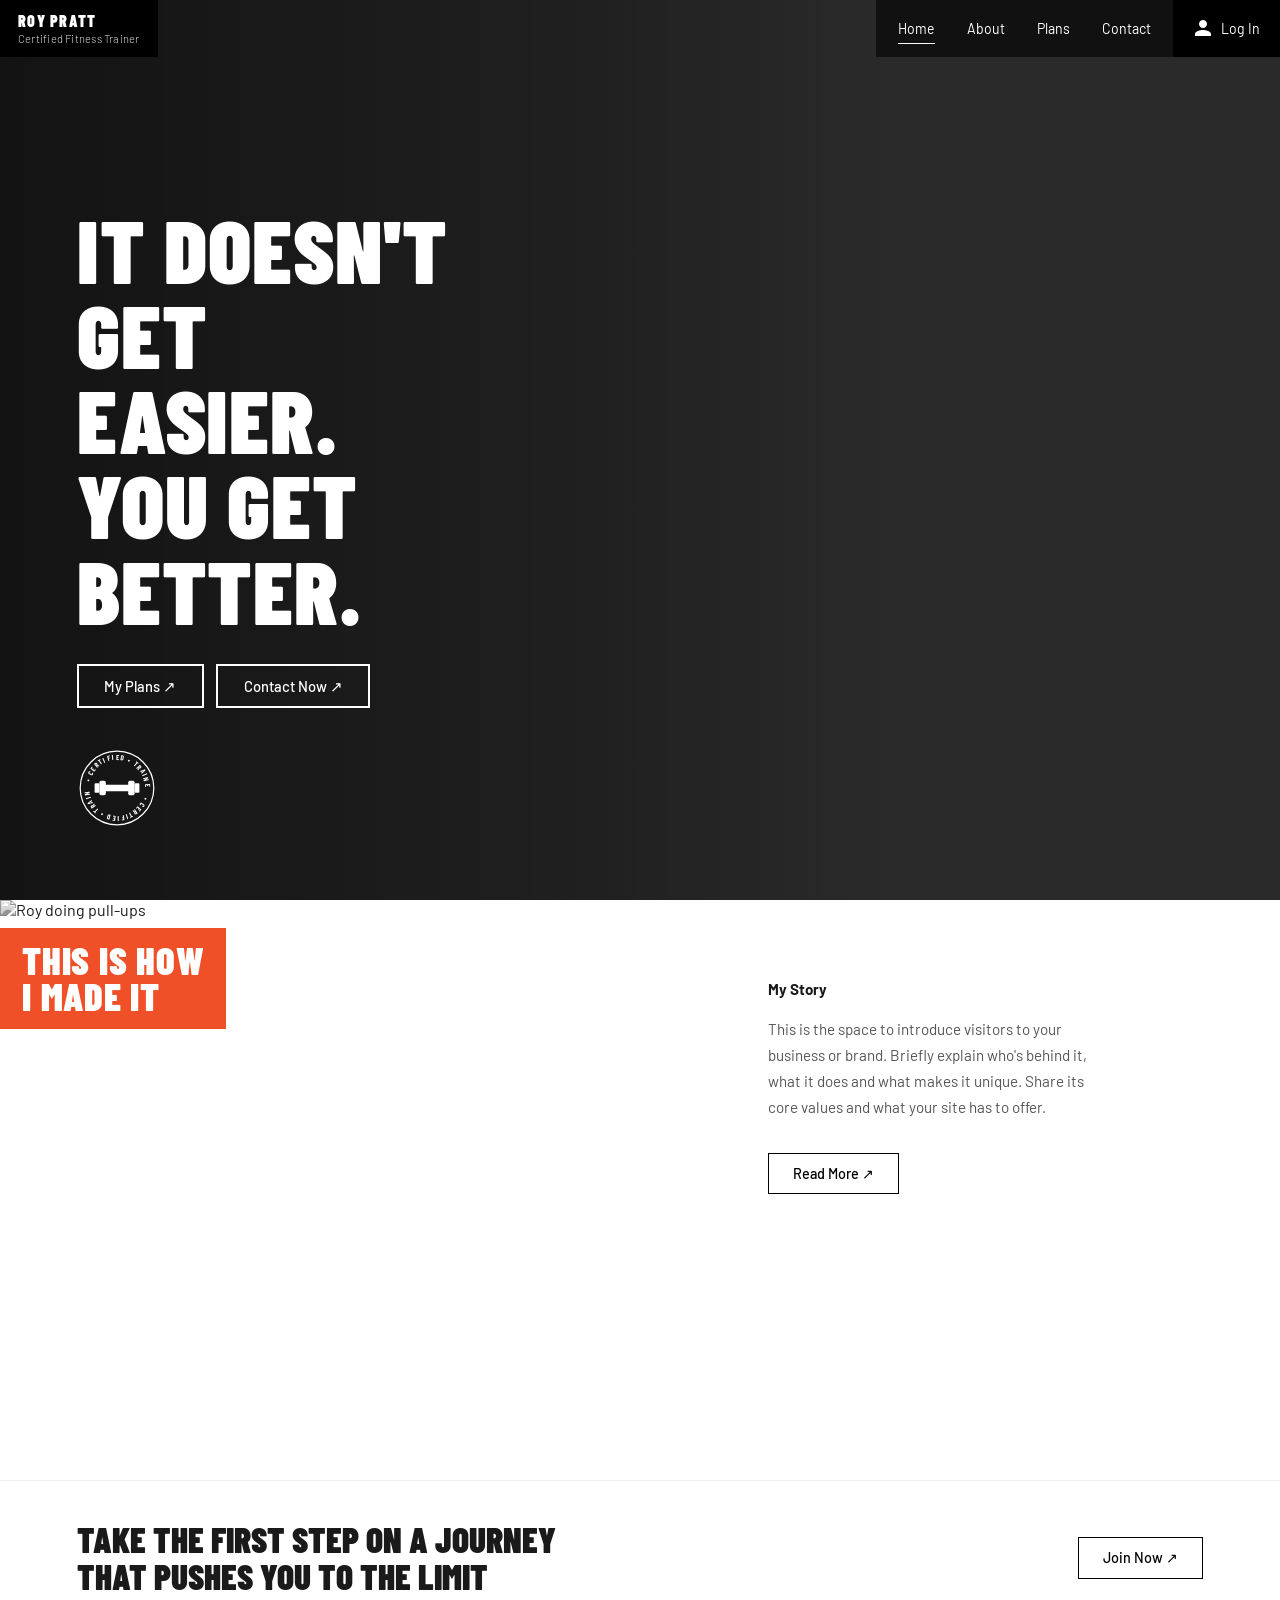
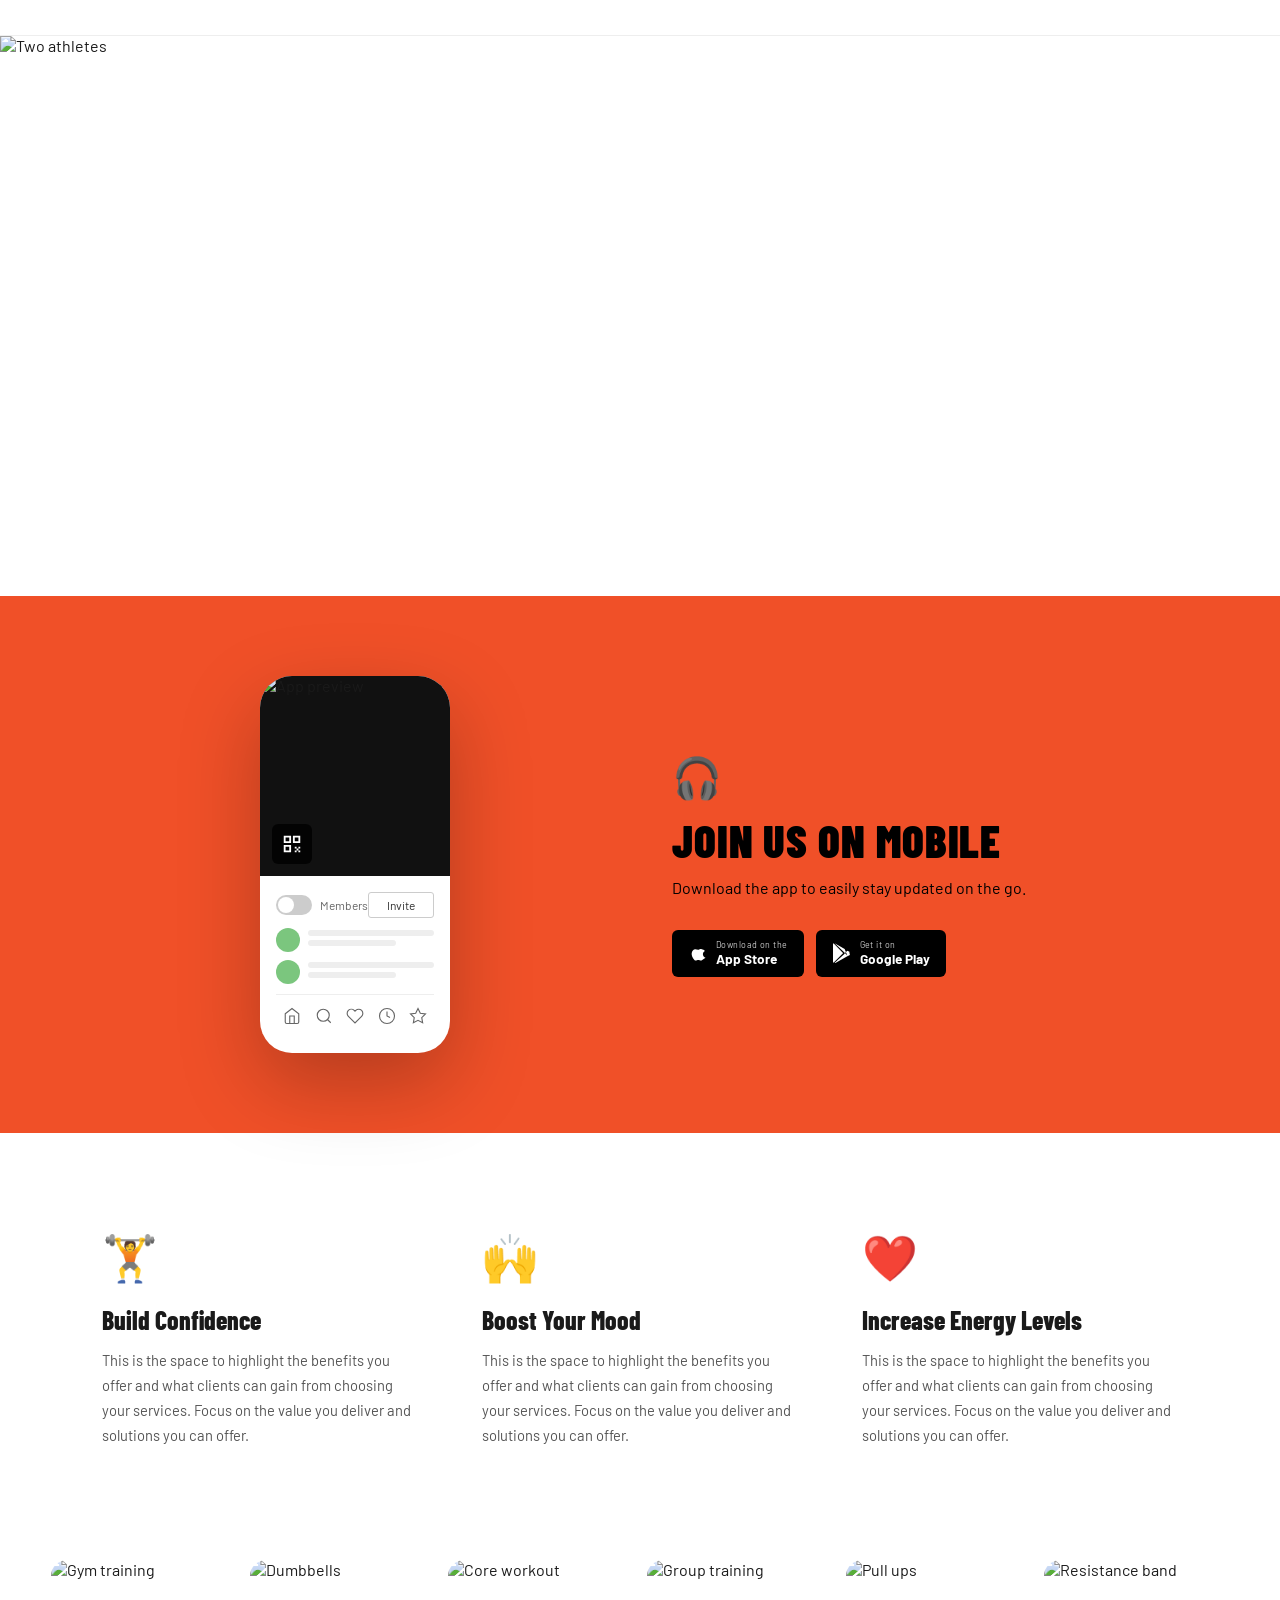
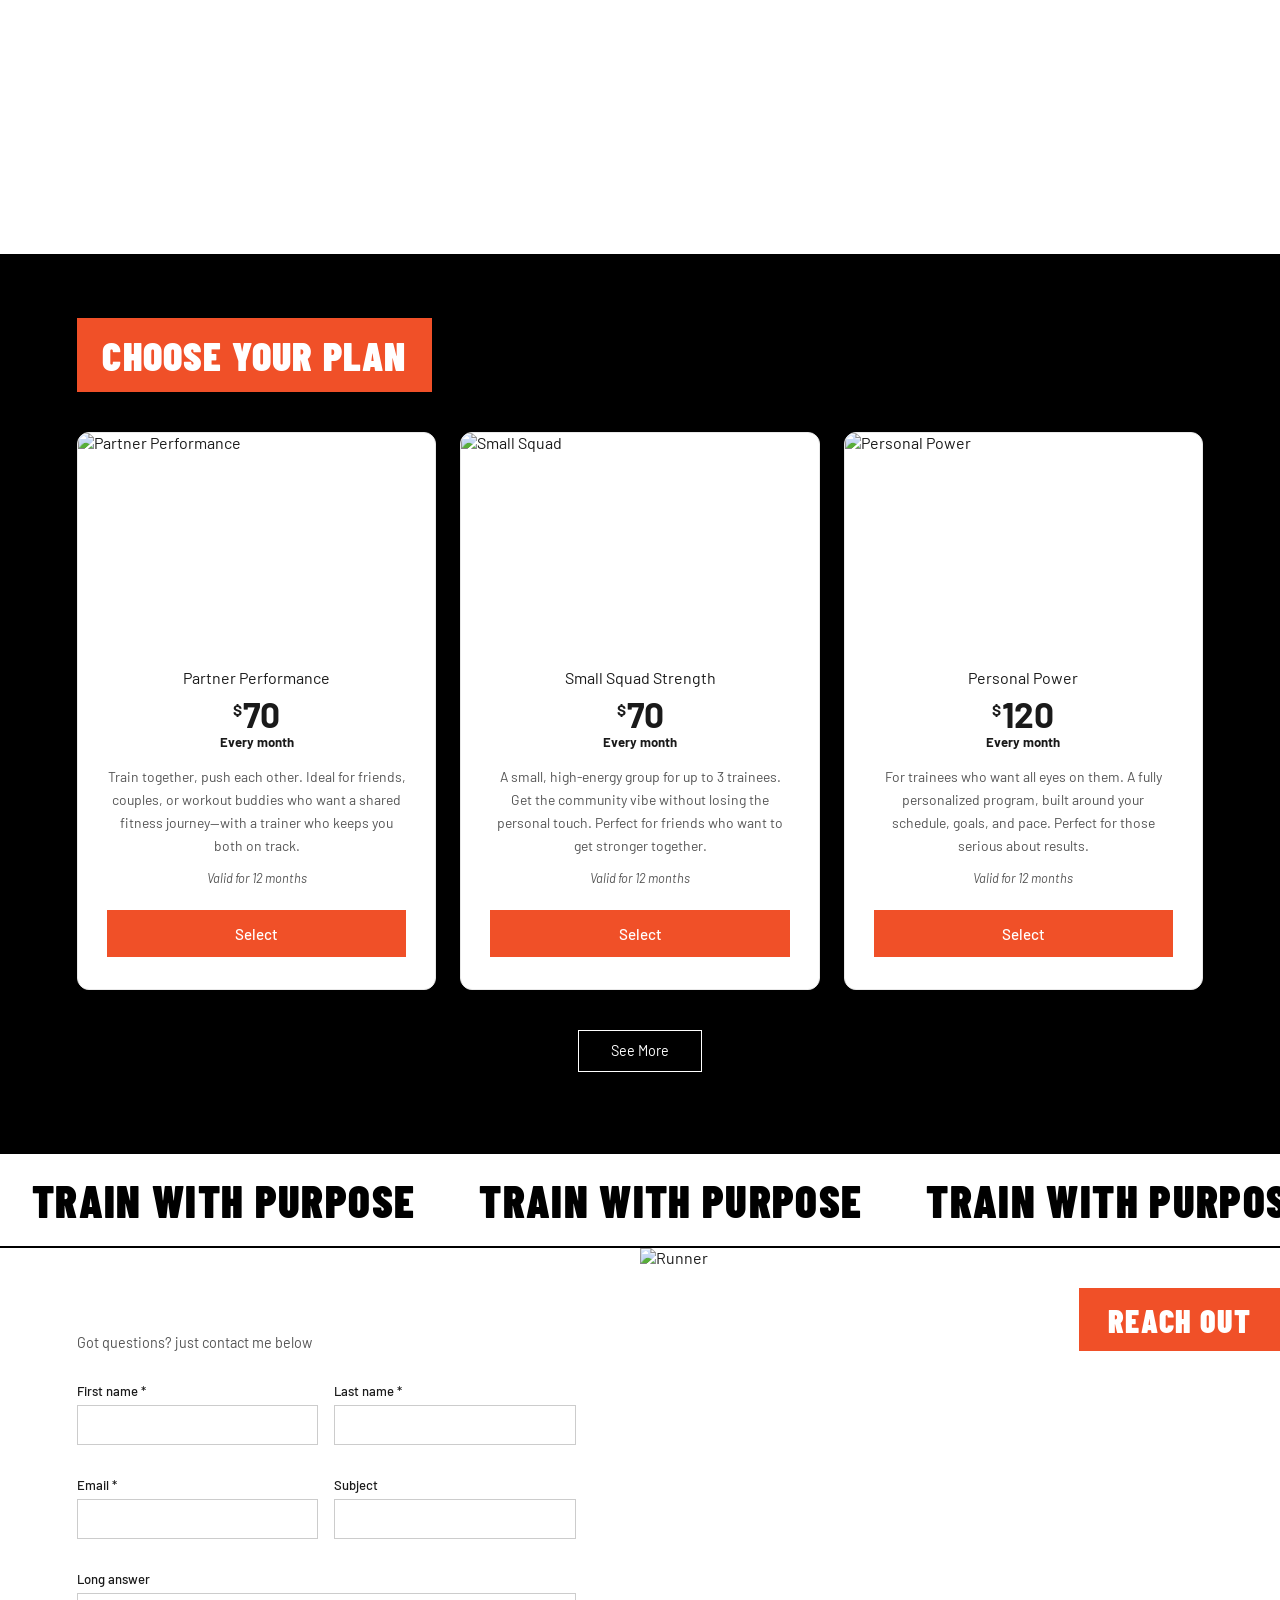
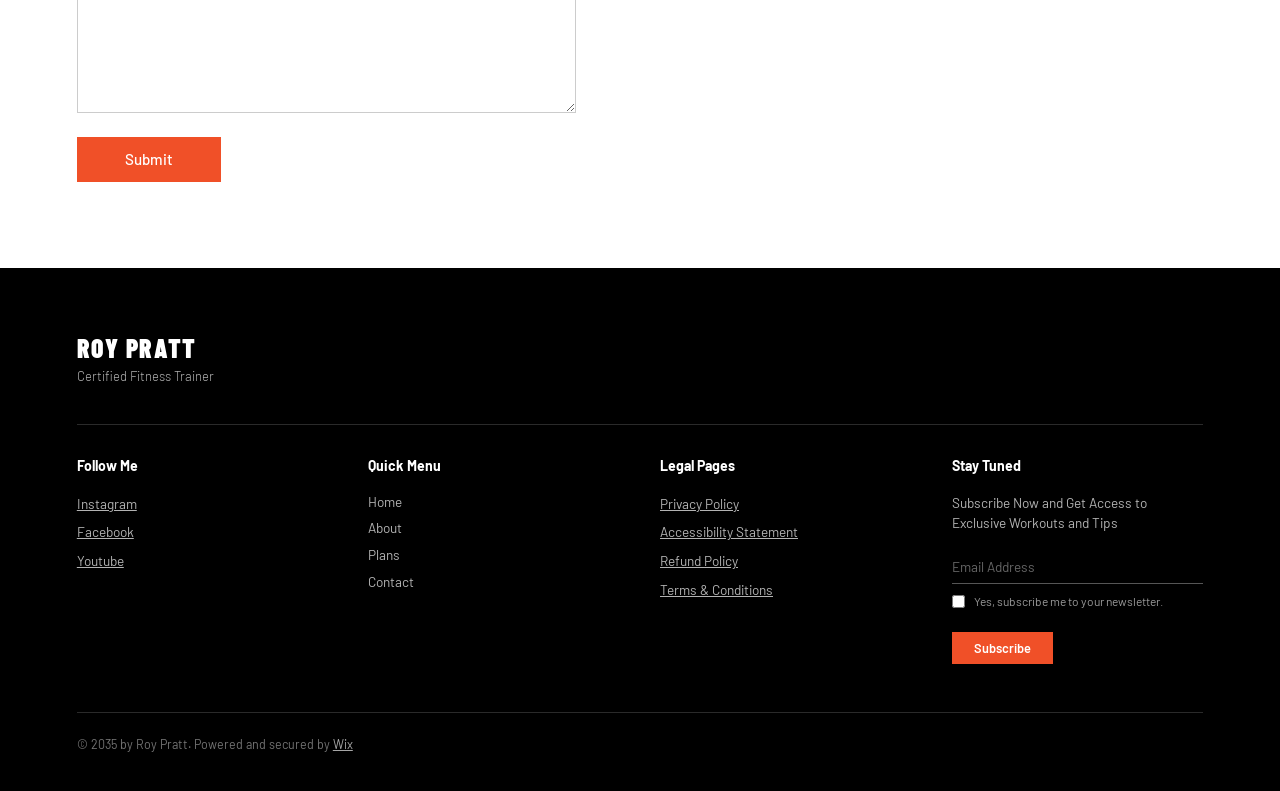
==== commit e17f58e6: "slight design change" ====
--- a/index.html
+++ b/index.html
@@ -389,14 +389,14 @@
 
     <div class="marquee-section">
       <div class="marquee-track">
-        <span class="marquee-item">TRAIN WITH PURPOSE 🏋️</span>
-        <span class="marquee-item">TRAIN WITH PURPOSE 🏋️</span>
-        <span class="marquee-item">TRAIN WITH PURPOSE 🏋️</span>
-        <span class="marquee-item">TRAIN WITH PURPOSE 🏋️</span>
-        <span class="marquee-item">TRAIN WITH PURPOSE 🏋️</span>
-        <span class="marquee-item">TRAIN WITH PURPOSE 🏋️</span>
-        <span class="marquee-item">TRAIN WITH PURPOSE 🏋️</span>
-        <span class="marquee-item">TRAIN WITH PURPOSE 🏋️</span>
+        <span class="marquee-item">TRAIN WITH PURPOSE</span>
+        <span class="marquee-item">TRAIN WITH PURPOSE</span>
+        <span class="marquee-item">TRAIN WITH PURPOSE</span>
+        <span class="marquee-item">TRAIN WITH PURPOSE</span>
+        <span class="marquee-item">TRAIN WITH PURPOSE</span>
+        <span class="marquee-item">TRAIN WITH PURPOSE</span>
+        <span class="marquee-item">TRAIN WITH PURPOSE</span>
+        <span class="marquee-item">TRAIN WITH PURPOSE</span>
       </div>
     </div>
 
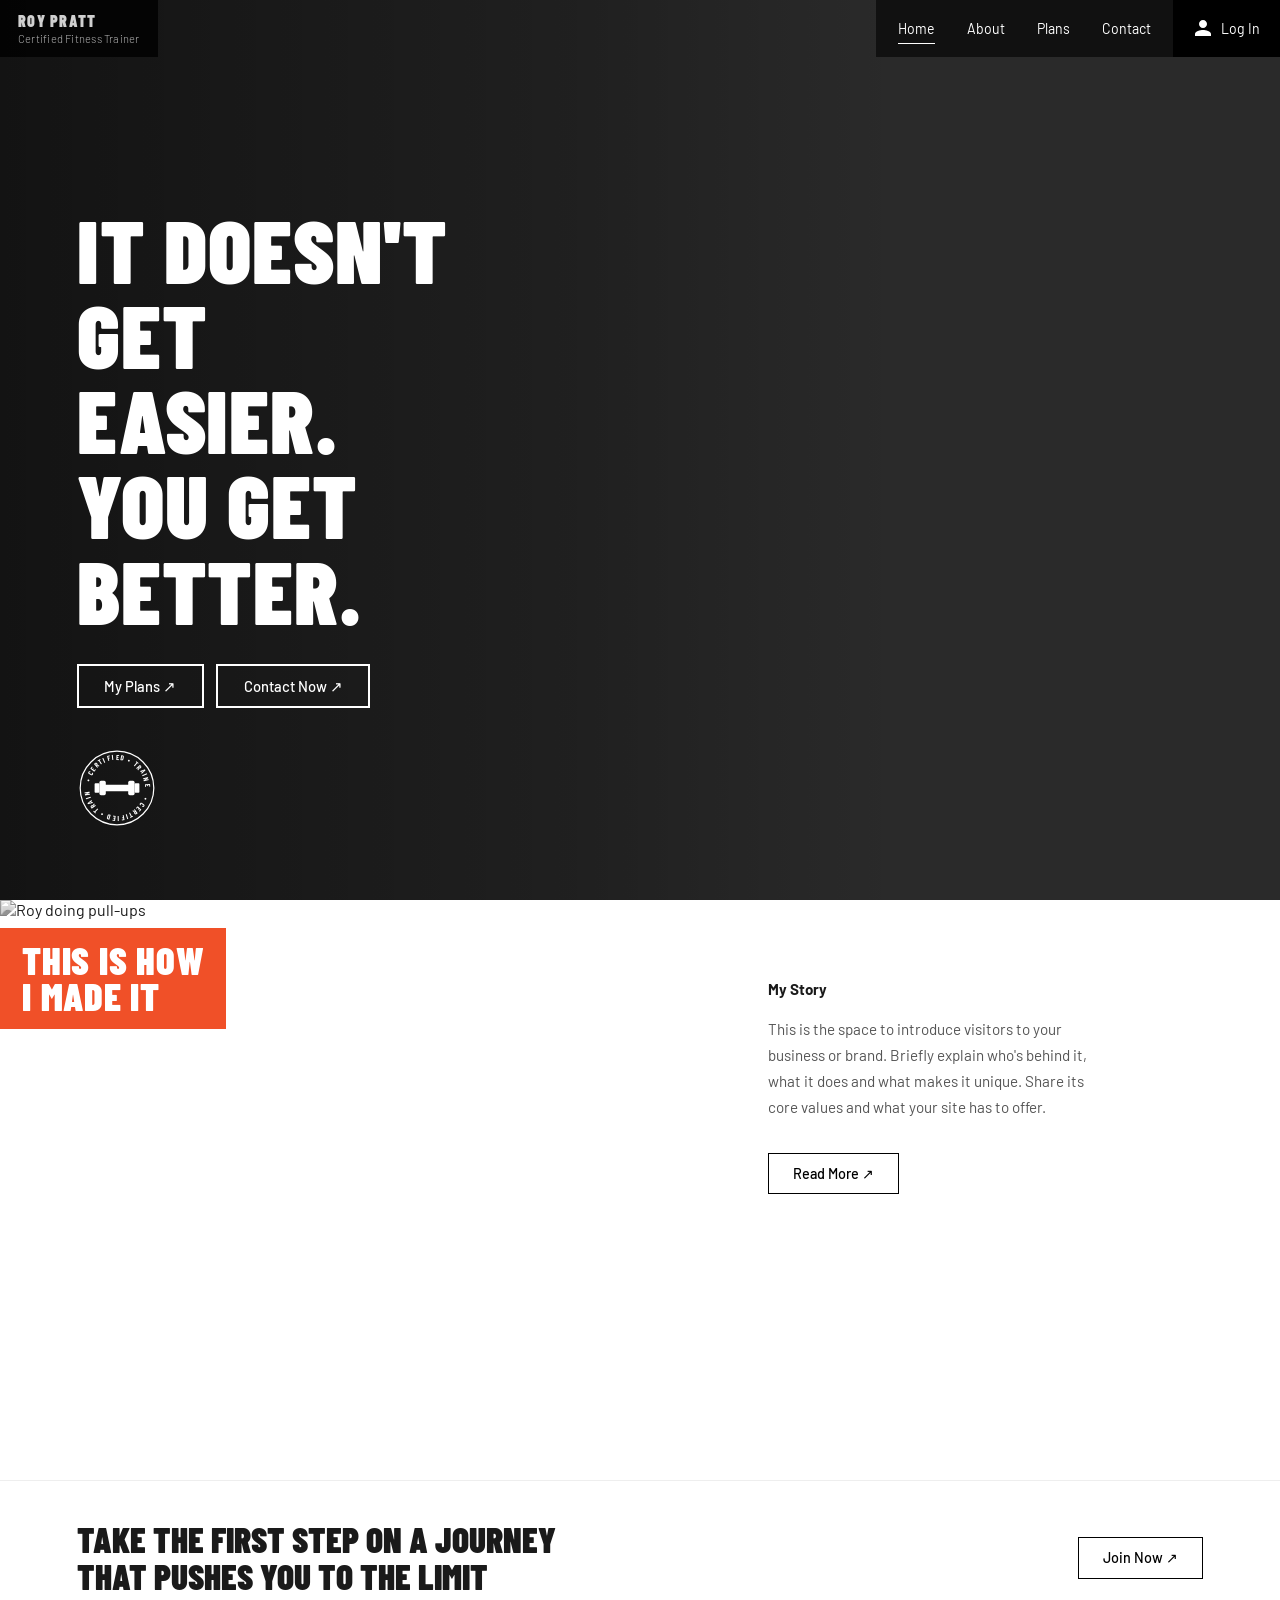
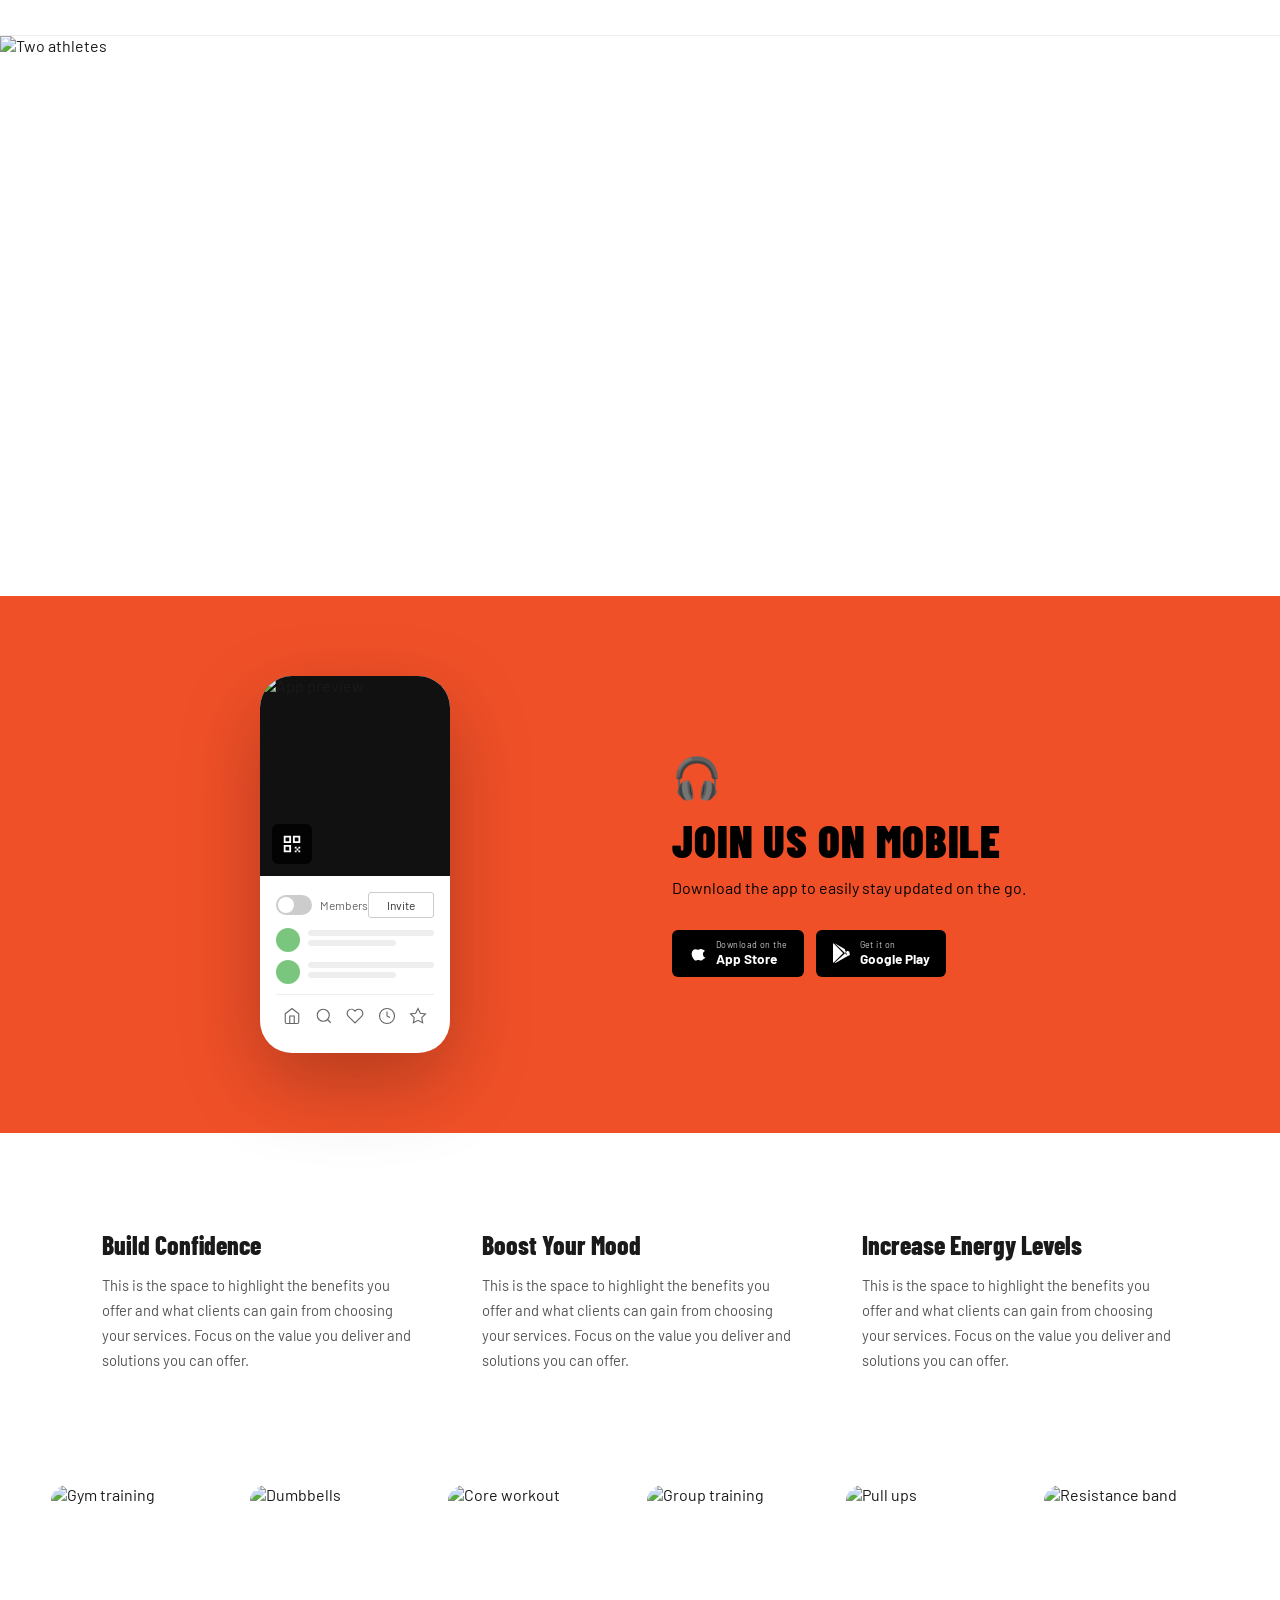
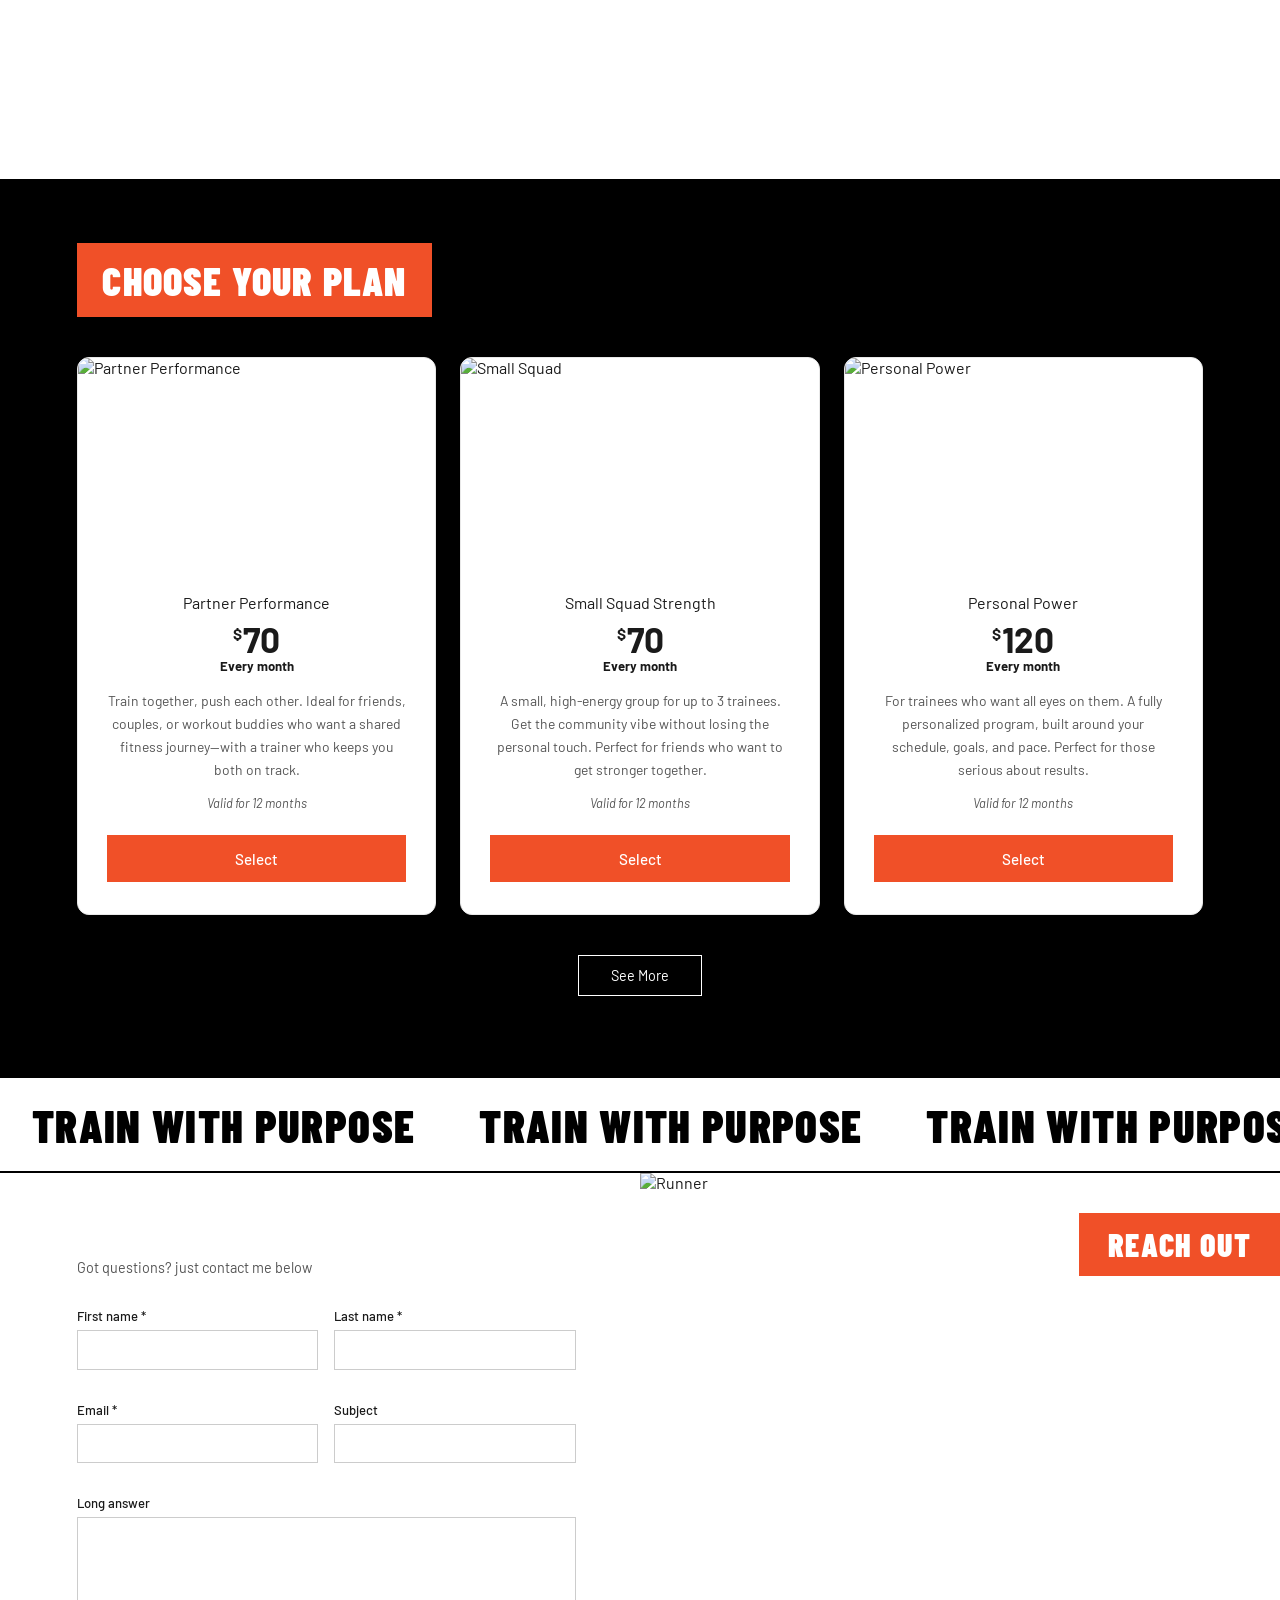
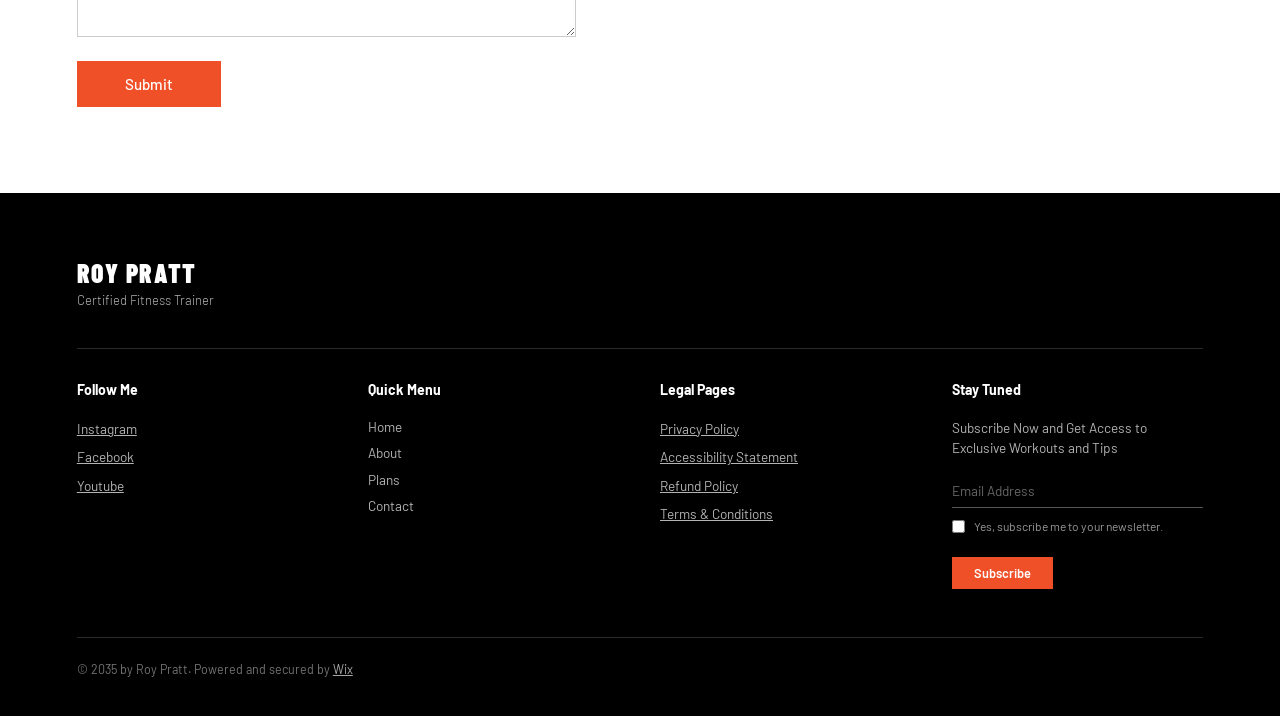
==== commit acff9642: "icons removerd" ====
--- a/index.html
+++ b/index.html
@@ -237,7 +237,6 @@
     <section class="benefits-section">
       <div class="benefits-grid">
         <div class="benefit-item sr sr-d1">
-          <span class="benefit-icon">🏋️</span>
           <div class="benefit-title">Build Confidence</div>
           <p class="benefit-desc">
             This is the space to highlight the benefits you offer and what
@@ -246,7 +245,6 @@
           </p>
         </div>
         <div class="benefit-item sr sr-d2">
-          <span class="benefit-icon">🙌</span>
           <div class="benefit-title">Boost Your Mood</div>
           <p class="benefit-desc">
             This is the space to highlight the benefits you offer and what
@@ -255,7 +253,6 @@
           </p>
         </div>
         <div class="benefit-item sr sr-d3">
-          <span class="benefit-icon">❤️</span>
           <div class="benefit-title">Increase Energy Levels</div>
           <p class="benefit-desc">
             This is the space to highlight the benefits you offer and what
--- a/style.css
+++ b/style.css
@@ -1,3 +1,5 @@
+@import url('https://fonts.googleapis.com/css2?family=Barlow+Condensed:wght@400;700;800;900&family=Barlow:wght@300;400;500;600&display=swap');
+
 *, *::before, *::after {
   box-sizing: border-box;
   margin: 0;
@@ -123,6 +125,7 @@
   text-decoration: none;
   display: block;
   flex-shrink: 0;
+  opacity: 0.8;
 }
 
 .nav-brand-name {
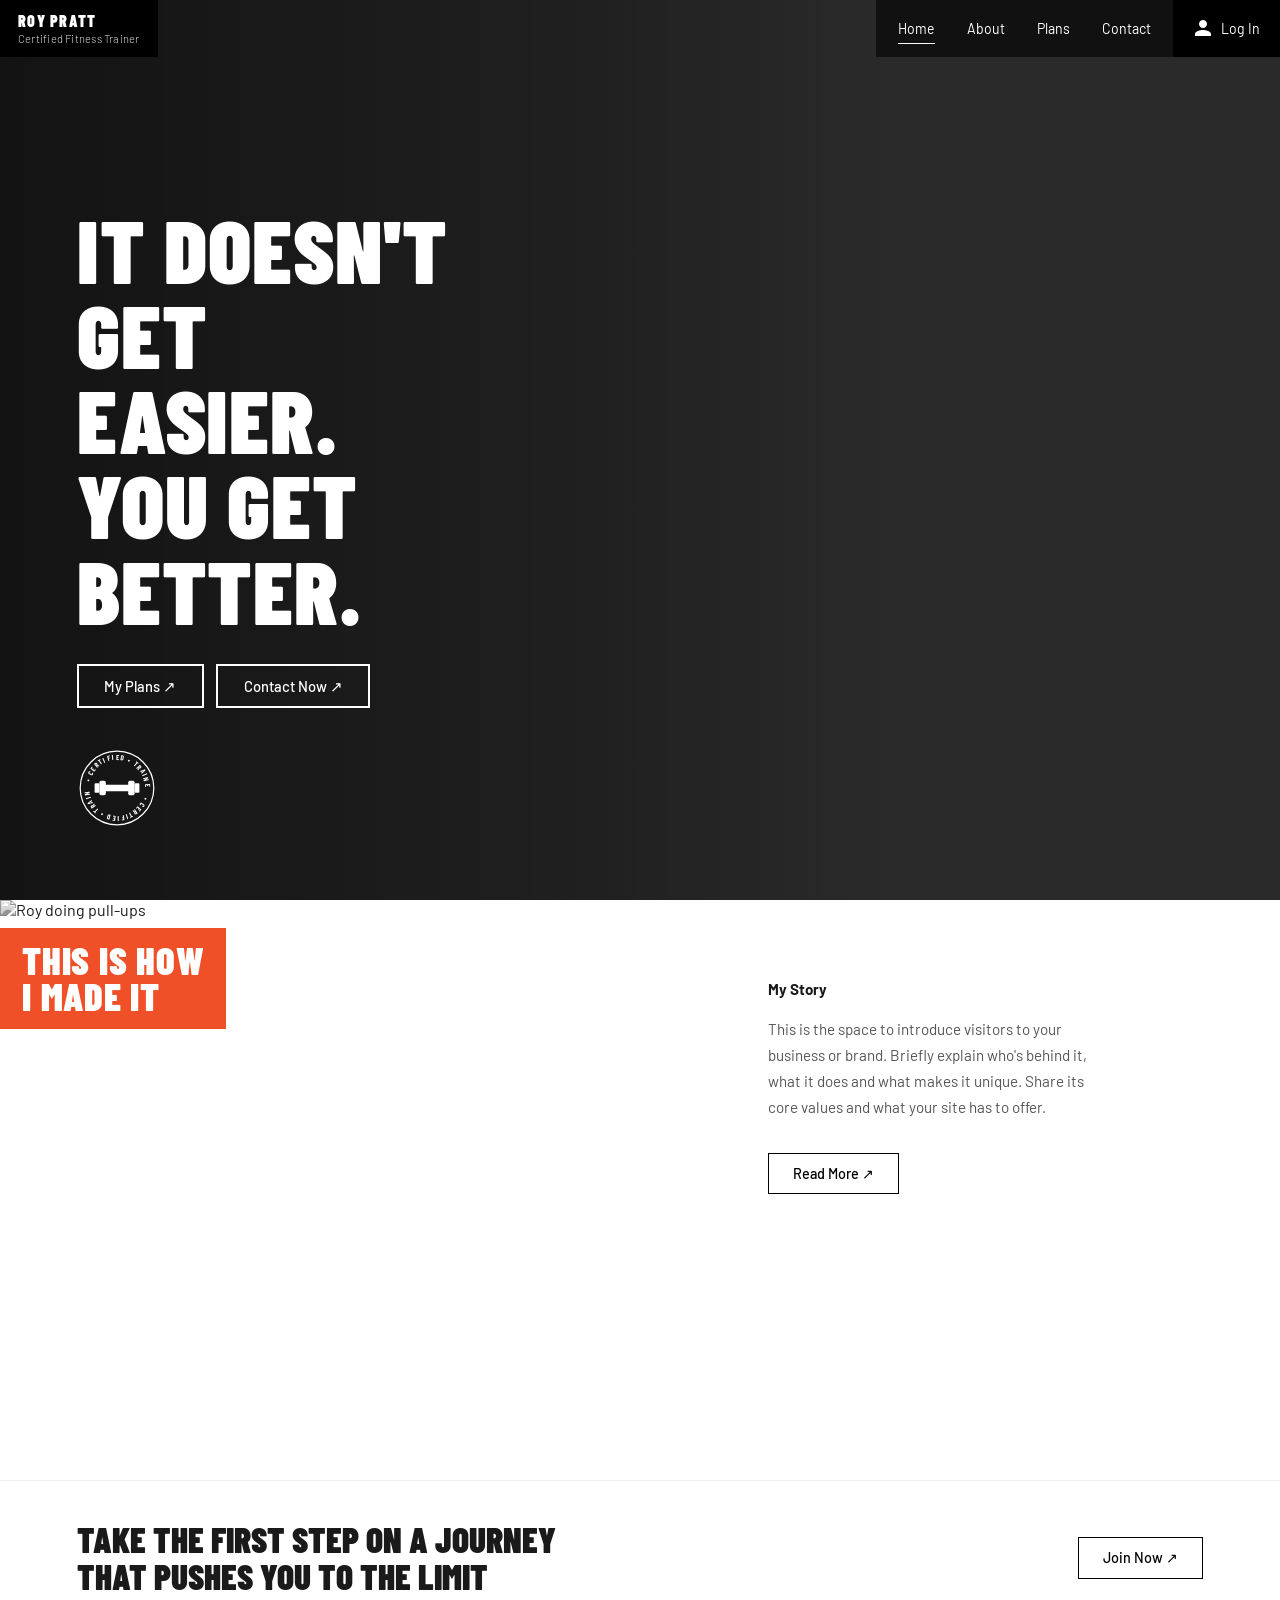
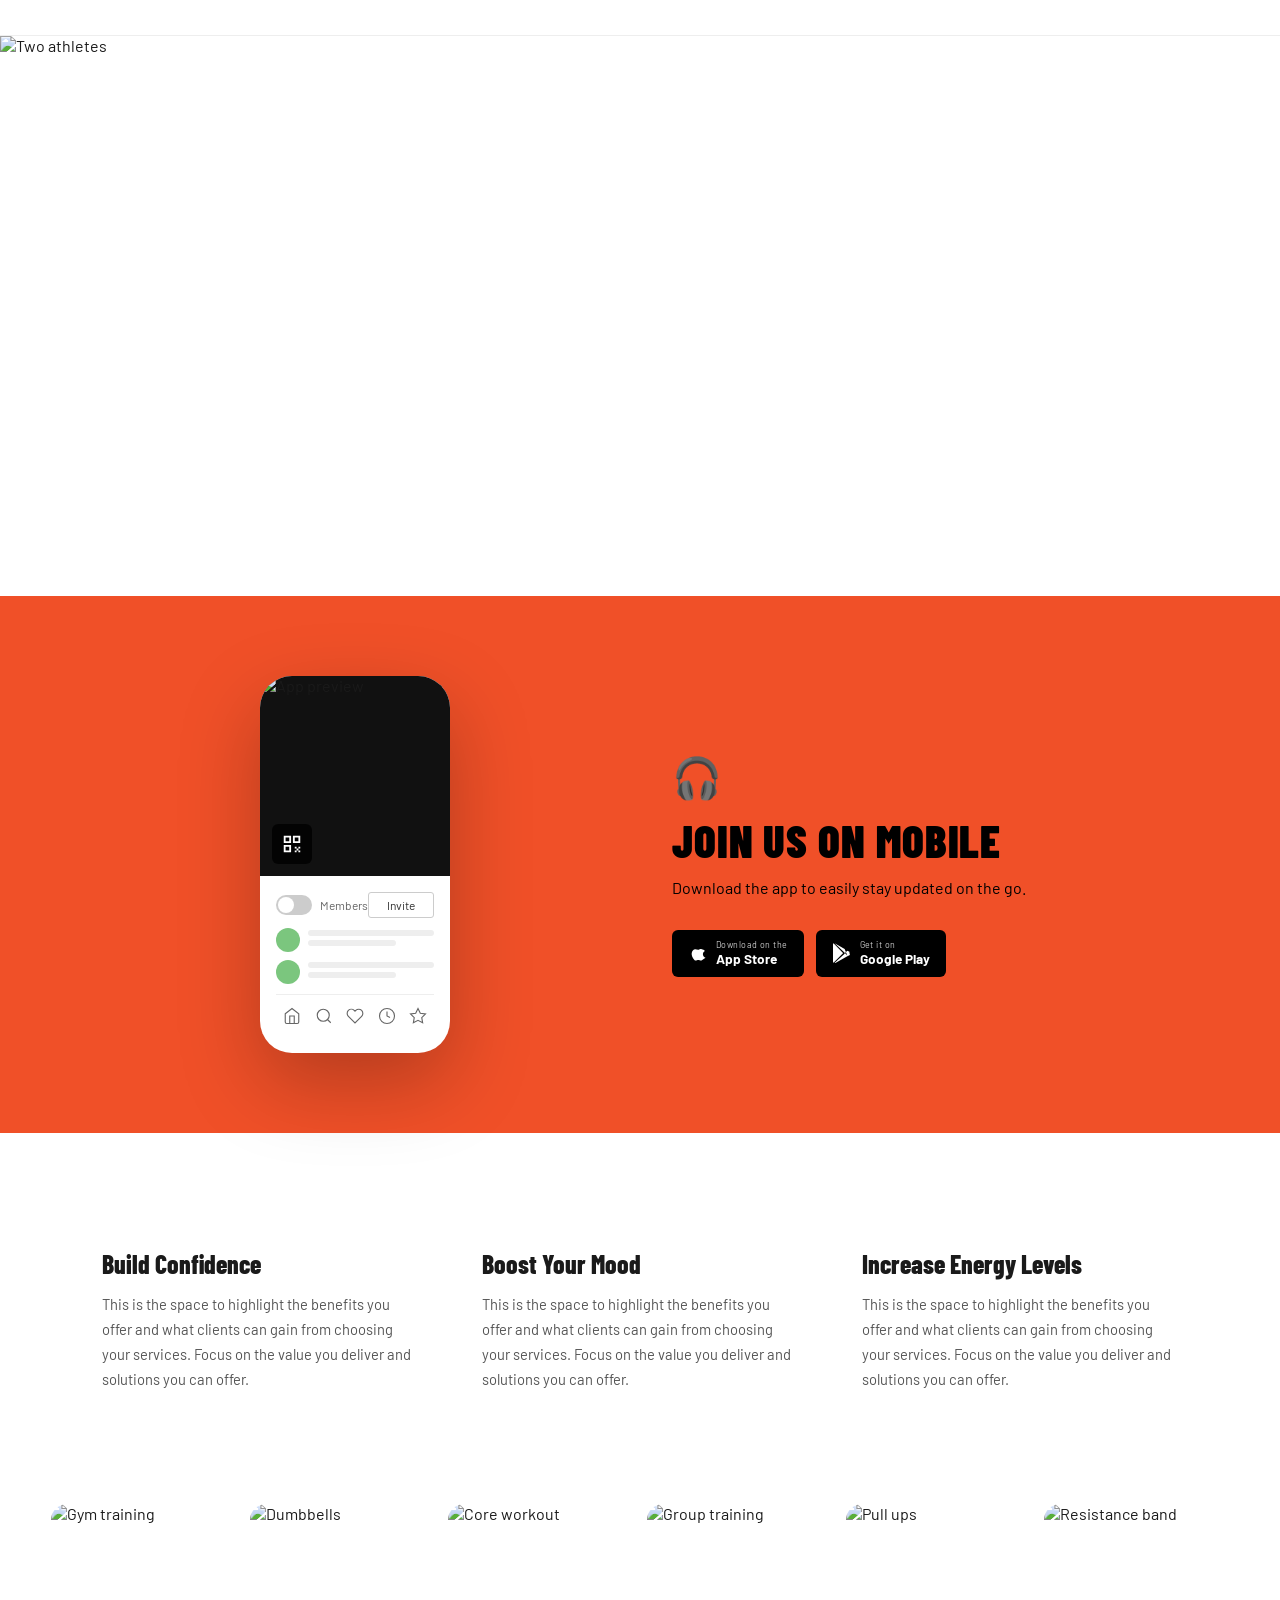
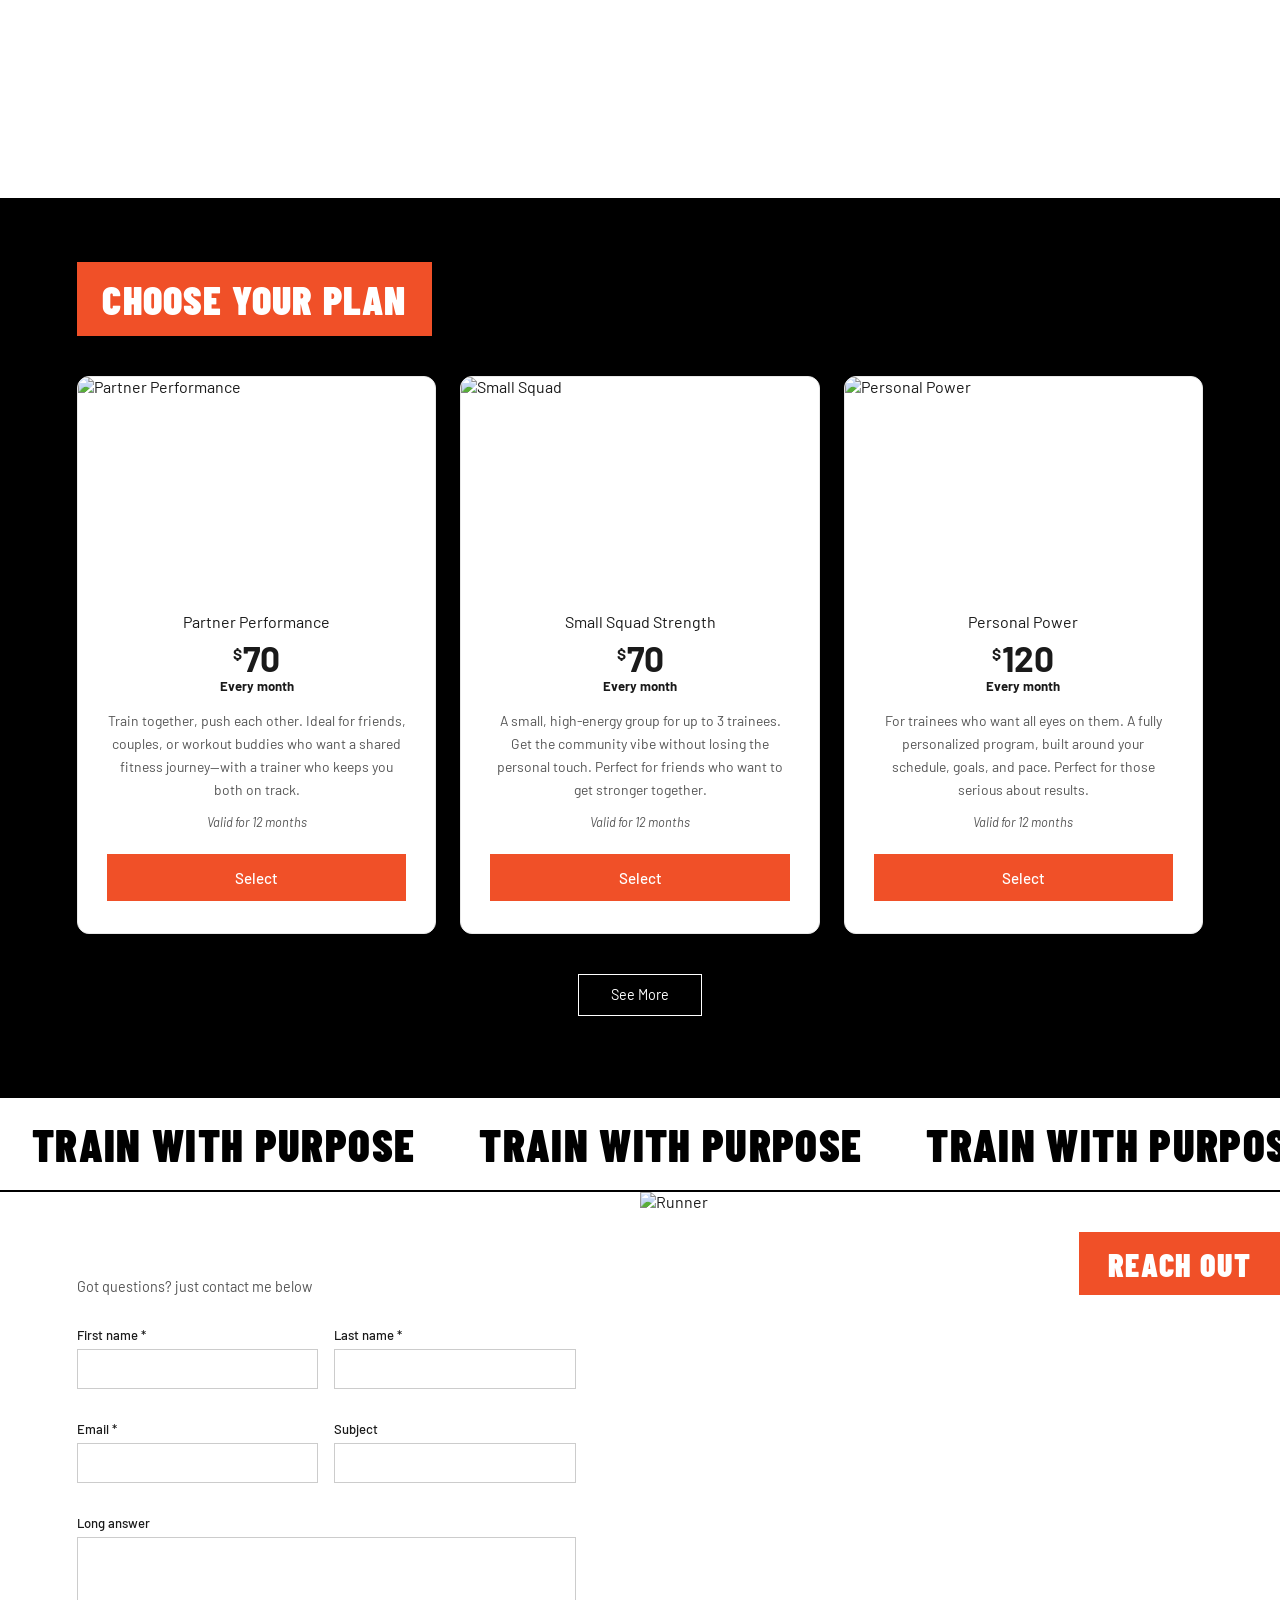
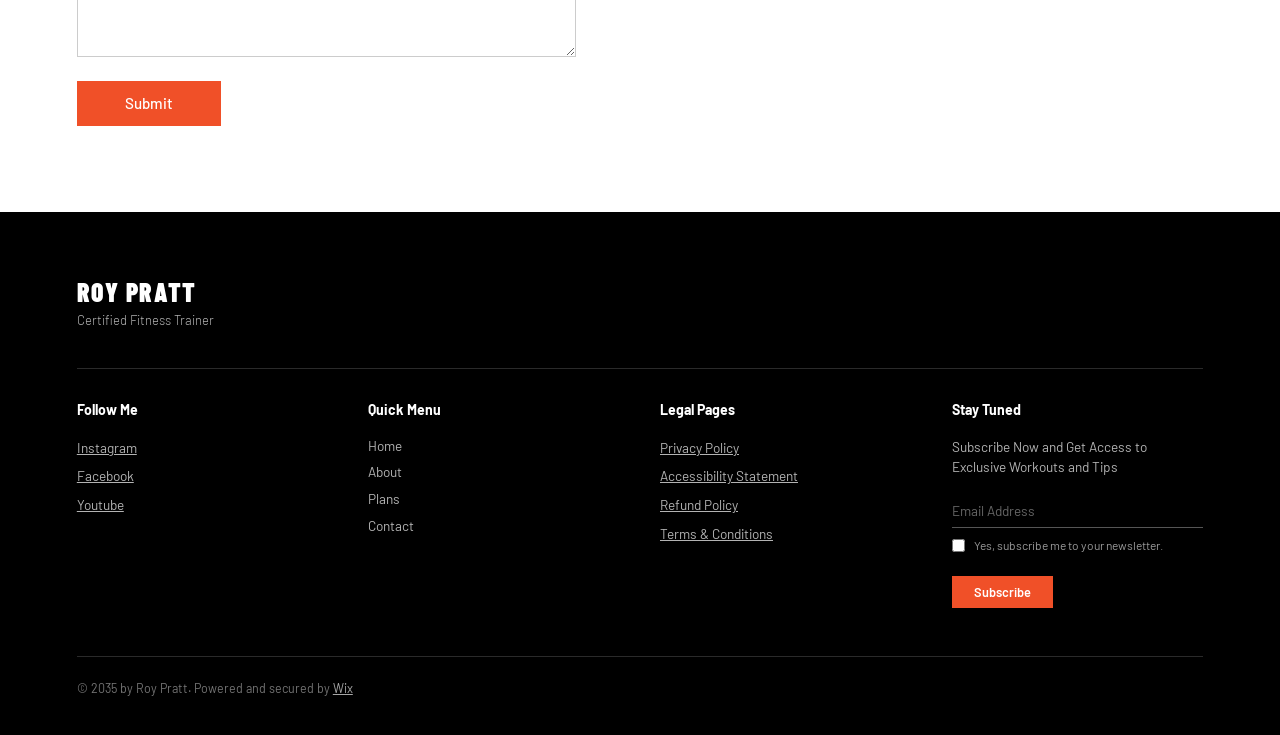
==== commit bd03359d: "burger menu added" ====
--- a/index.html
+++ b/index.html
@@ -1,520 +1,385 @@
-<!doctype html>
+<!DOCTYPE html>
 <html lang="en">
-  <head>
-    <meta charset="UTF-8" />
-    <meta name="viewport" content="width=device-width, initial-scale=1.0" />
-    <title>Roy Pratt | Certified Fitness Trainer</title>
-    <link rel="preconnect" href="https://fonts.googleapis.com" />
-    <link rel="preconnect" href="https://fonts.gstatic.com" crossorigin />
-    <link
-      href="https://fonts.googleapis.com/css2?family=Barlow+Condensed:wght@400;700;800;900&family=Barlow:wght@300;400;500;600&display=swap"
-      rel="stylesheet"
-    />
-    <link rel="stylesheet" href="style.css" />
-  </head>
-  <body>
-    <nav>
-      <a href="index.html" class="nav-brand">
-        <div class="nav-brand-name">Roy Pratt</div>
-        <div class="nav-brand-sub">Certified Fitness Trainer</div>
-      </a>
-      <div class="nav-right">
-        <div class="nav-links-box">
-          <a href="index.html" class="active">Home</a>
-          <a href="about.html">About</a>
-          <a href="plans.html">Plans</a>
-          <a href="contact.html">Contact</a>
-        </div>
-        <button class="nav-login" onclick="alert('Login coming soon!')">
-          <svg viewBox="0 0 24 24" fill="currentColor">
-            <path
-              d="M12 12c2.7 0 4.8-2.1 4.8-4.8S14.7 2.4 12 2.4 7.2 4.5 7.2 7.2 9.3 12 12 12zm0 2.4c-3.2 0-9.6 1.6-9.6 4.8v2.4h19.2v-2.4c0-3.2-6.4-4.8-9.6-4.8z"
-            />
+<head>
+  <meta charset="UTF-8"/>
+  <meta name="viewport" content="width=device-width, initial-scale=1.0"/>
+  <title>Roy Pratt | Certified Fitness Trainer</title>
+
+  <link rel="stylesheet" href="style.css"/>
+</head>
+<body>
+
+  
+  <nav>
+    <a href="index.html" class="nav-brand">
+      <div class="nav-brand-name">Roy Pratt</div>
+      <div class="nav-brand-sub">Certified Fitness Trainer</div>
+    </a>
+    <div class="nav-right">
+      <div class="nav-links-box">
+        <a href="index.html"   class="active">Home</a>
+        <a href="about.html">About</a>
+        <a href="plans.html">Plans</a>
+        <a href="contact.html">Contact</a>
+      </div>
+      <button class="nav-login" onclick="alert('Login coming soon!')">
+        <svg viewBox="0 0 24 24" fill="currentColor">
+          <path d="M12 12c2.7 0 4.8-2.1 4.8-4.8S14.7 2.4 12 2.4 7.2 4.5 7.2 7.2 9.3 12 12 12zm0 2.4c-3.2 0-9.6 1.6-9.6 4.8v2.4h19.2v-2.4c0-3.2-6.4-4.8-9.6-4.8z"/>
+        </svg>
+        Log In
+      </button>
+      <button class="hamburger" id="hamburger" aria-label="Toggle menu">
+        <span></span>
+        <span></span>
+        <span></span>
+      </button>
+    </div>
+  </nav>
+
+  <div class="mobile-menu" id="mobileMenu">
+    <a href="index.html">Home</a>
+    <a href="about.html">About</a>
+    <a href="plans.html">Plans</a>
+    <a href="contact.html">Contact</a>
+  </div>
+
+  
+  <section class="hero">
+    <div class="hero-bg"></div>
+    <div class="hero-content">
+      <h1 class="hero-title">
+        <span class="line"><span>It doesn't get</span></span>
+        <span class="line"><span>easier.</span></span>
+        <span class="line"><span>You get better.</span></span>
+      </h1>
+      <div class="hero-btns">
+        <a class="btn-hero" href="plans.html">My Plans ↗</a>
+        <a class="btn-hero" href="contact.html">Contact Now ↗</a>
+      </div>
+      <div class="certified-badge">
+        <svg viewBox="0 0 100 100" xmlns="http://www.w3.org/2000/svg">
+          <circle cx="50" cy="50" r="46" fill="none" stroke="white" stroke-width="1.5"/>
+          <path id="topArc"    d="M 15,50 A 35,35 0 1,1 85,50" fill="none"/>
+          <path id="bottomArc" d="M 85,50 A 35,35 0 1,1 15,50" fill="none"/>
+          <text font-family="Barlow Condensed,sans-serif" font-weight="700" font-size="9" fill="white" letter-spacing="2">
+            <textPath href="#topArc" startOffset="7%">• CERTIFIED • TRAINER •</textPath>
+          </text>
+          <text font-family="Barlow Condensed,sans-serif" font-weight="700" font-size="9" fill="white" letter-spacing="2">
+            <textPath href="#bottomArc" startOffset="10%">• CERTIFIED • TRAINER •</textPath>
+          </text>
+          <g transform="translate(50,50)" fill="white">
+            <rect x="-18" y="-4" width="36" height="8" rx="2"/>
+            <rect x="-22" y="-9" width="8"  height="18" rx="2"/>
+            <rect x="14"  y="-9" width="8"  height="18" rx="2"/>
+            <rect x="-28" y="-6" width="6"  height="12" rx="1"/>
+            <rect x="22"  y="-6" width="6"  height="12" rx="1"/>
+          </g>
+        </svg>
+      </div>
+    </div>
+  </section>
+
+  
+  <section class="story-section">
+    <div class="story-img-wrap sr-left">
+      <img src="https://images.unsplash.com/photo-1526506118085-60ce8714f8c5?w=900&q=80"
+           alt="Roy doing pull-ups" loading="lazy"/>
+      <div class="story-orange-title">THIS IS HOW<br>I MADE IT</div>
+    </div>
+    <div class="story-right sr-right">
+      <div class="story-label">My Story</div>
+      <p class="story-text">
+        This is the space to introduce visitors to your business or brand. Briefly explain
+        who's behind it, what it does and what makes it unique. Share its core values and
+        what your site has to offer.
+      </p>
+      <a class="btn-outline" href="about.html">Read More ↗</a>
+    </div>
+  </section>
+
+  
+  <div class="cta-banner sr">
+    <h2 class="cta-banner-title">TAKE THE FIRST STEP ON A JOURNEY<br>THAT PUSHES YOU TO THE LIMIT</h2>
+    <a class="btn-outline" href="contact.html">Join Now ↗</a>
+  </div>
+
+  
+  <section class="athletes-section">
+    <div class="athletes-overlay-text">
+      <p>This is the space to introduce the story of your business. Tell visitors
+         how it got started. Share its core values and what your site has to offer.</p>
+    </div>
+    <img src="https://images.unsplash.com/photo-1518611012118-696072aa579a?w=1400&q=80"
+         alt="Two athletes" loading="lazy"/>
+  </section>
+
+  
+  <section class="mobile-section">
+    <div class="phone-mockup sr">
+      <div class="phone-header">
+        <img src="https://images.unsplash.com/photo-1518310383802-640c2de311b2?w=400&q=80" alt="App preview"/>
+        <div class="phone-logo">
+          <svg viewBox="0 0 24 24">
+            <path d="M3 3h8v8H3zm2 2v4h4V5zm8-2h8v8h-8zm2 2v4h4V5zM3 13h8v8H3zm2 2v4h4v-4zm12 0h-2v2h2v2h-2v2h2v-2h2v2h2v-2h-2v-2h2v-2h-2v2h-2z"/>
           </svg>
-          Log In
-        </button>
-      </div>
-    </nav>
-
-    <section class="hero">
-      <div class="hero-bg"></div>
-      <div class="hero-content">
-        <h1 class="hero-title">
-          <span class="line"><span>It doesn't get</span></span>
-          <span class="line"><span>easier.</span></span>
-          <span class="line"><span>You get better.</span></span>
-        </h1>
-        <div class="hero-btns">
-          <a class="btn-hero" href="plans.html">My Plans ↗</a>
-          <a class="btn-hero" href="contact.html">Contact Now ↗</a>
-        </div>
-        <div class="certified-badge">
-          <svg viewBox="0 0 100 100" xmlns="http://www.w3.org/2000/svg">
-            <circle
-              cx="50"
-              cy="50"
-              r="46"
-              fill="none"
-              stroke="white"
-              stroke-width="1.5"
-            />
-            <path id="topArc" d="M 15,50 A 35,35 0 1,1 85,50" fill="none" />
-            <path id="bottomArc" d="M 85,50 A 35,35 0 1,1 15,50" fill="none" />
-            <text
-              font-family="Barlow Condensed,sans-serif"
-              font-weight="700"
-              font-size="9"
-              fill="white"
-              letter-spacing="2"
-            >
-              <textPath href="#topArc" startOffset="7%">
-                • CERTIFIED • TRAINER •
-              </textPath>
-            </text>
-            <text
-              font-family="Barlow Condensed,sans-serif"
-              font-weight="700"
-              font-size="9"
-              fill="white"
-              letter-spacing="2"
-            >
-              <textPath href="#bottomArc" startOffset="10%">
-                • CERTIFIED • TRAINER •
-              </textPath>
-            </text>
-            <g transform="translate(50,50)" fill="white">
-              <rect x="-18" y="-4" width="36" height="8" rx="2" />
-              <rect x="-22" y="-9" width="8" height="18" rx="2" />
-              <rect x="14" y="-9" width="8" height="18" rx="2" />
-              <rect x="-28" y="-6" width="6" height="12" rx="1" />
-              <rect x="22" y="-6" width="6" height="12" rx="1" />
-            </g>
-          </svg>
-        </div>
-      </div>
-    </section>
-
-    <section class="story-section">
-      <div class="story-img-wrap sr-left">
-        <img
-          src="https://images.unsplash.com/photo-1526506118085-60ce8714f8c5?w=900&q=80"
-          alt="Roy doing pull-ups"
-          loading="lazy"
-        />
-        <div class="story-orange-title">THIS IS HOW<br />I MADE IT</div>
-      </div>
-      <div class="story-right sr-right">
-        <div class="story-label">My Story</div>
-        <p class="story-text">
-          This is the space to introduce visitors to your business or brand.
-          Briefly explain who's behind it, what it does and what makes it
-          unique. Share its core values and what your site has to offer.
-        </p>
-        <a class="btn-outline" href="about.html">Read More ↗</a>
-      </div>
-    </section>
-
-    <div class="cta-banner sr">
-      <h2 class="cta-banner-title">
-        TAKE THE FIRST STEP ON A JOURNEY<br />THAT PUSHES YOU TO THE LIMIT
-      </h2>
-      <a class="btn-outline" href="contact.html">Join Now ↗</a>
-    </div>
-
-    <section class="athletes-section">
-      <div class="athletes-overlay-text">
-        <p>
-          This is the space to introduce the story of your business. Tell
-          visitors how it got started. Share its core values and what your site
-          has to offer.
-        </p>
-      </div>
-      <img
-        src="https://images.unsplash.com/photo-1518611012118-696072aa579a?w=1400&q=80"
-        alt="Two athletes"
-        loading="lazy"
-      />
-    </section>
-
-    <section class="mobile-section">
-      <div class="phone-mockup sr">
-        <div class="phone-header">
-          <img
-            src="https://images.unsplash.com/photo-1518310383802-640c2de311b2?w=400&q=80"
-            alt="App preview"
-          />
-          <div class="phone-logo">
-            <svg viewBox="0 0 24 24">
-              <path
-                d="M3 3h8v8H3zm2 2v4h4V5zm8-2h8v8h-8zm2 2v4h4V5zM3 13h8v8H3zm2 2v4h4v-4zm12 0h-2v2h2v2h-2v2h2v-2h2v2h2v-2h-2v-2h2v-2h-2v2h-2z"
-              />
-            </svg>
-          </div>
-        </div>
-        <div class="phone-body">
-          <div class="phone-row">
-            <div class="phone-members">
-              <div class="phone-toggle"></div>
-              Members
-            </div>
-            <div class="phone-invite">Invite</div>
-          </div>
-          <div class="phone-list">
-            <div class="phone-list-item">
-              <div class="phone-dot"></div>
-              <div class="phone-lines">
-                <div class="phone-line"></div>
-                <div class="phone-line"></div>
-              </div>
-            </div>
-            <div class="phone-list-item">
-              <div class="phone-dot"></div>
-              <div class="phone-lines">
-                <div class="phone-line"></div>
-                <div class="phone-line"></div>
-              </div>
-            </div>
-          </div>
-          <div class="phone-nav">
-            <svg viewBox="0 0 24 24">
-              <path d="M3 9l9-7 9 7v11a2 2 0 01-2 2H5a2 2 0 01-2-2z" />
-              <polyline points="9 22 9 12 15 12 15 22" />
-            </svg>
-            <svg viewBox="0 0 24 24">
-              <circle cx="11" cy="11" r="8" />
-              <line x1="21" y1="21" x2="16.65" y2="16.65" />
-            </svg>
-            <svg viewBox="0 0 24 24">
-              <path
-                d="M20.84 4.61a5.5 5.5 0 00-7.78 0L12 5.67l-1.06-1.06a5.5 5.5 0 00-7.78 7.78l1.06 1.06L12 21.23l7.78-7.78 1.06-1.06a5.5 5.5 0 000-7.78z"
-              />
-            </svg>
-            <svg viewBox="0 0 24 24">
-              <circle cx="12" cy="12" r="10" />
-              <polyline points="12 6 12 12 16 14" />
-            </svg>
-            <svg viewBox="0 0 24 24">
-              <polygon
-                points="12 2 15.09 8.26 22 9.27 17 14.14 18.18 21.02 12 17.77 5.82 21.02 7 14.14 2 9.27 8.91 8.26 12 2"
-              />
-            </svg>
-          </div>
-        </div>
-      </div>
-      <div class="mobile-info sr-right">
-        <span class="mobile-icon">🎧</span>
-        <div class="mobile-title">Join Us on Mobile</div>
-        <p class="mobile-sub">
-          Download the app to easily stay updated on the go.
-        </p>
-        <div class="store-btns">
-          <a href="#" class="store-btn">
-            <svg viewBox="0 0 24 24">
-              <path
-                d="M17.05 20.28c-.98.95-2.05.8-3.08.35-1.09-.46-2.09-.48-3.24 0-1.44.62-2.2.44-3.06-.35C2.79 15.25 3.51 7.7 9.05 7.4c1.42.07 2.41.83 3.25.83.84 0 2.42-1.03 4.07-.88 1.69.17 3.01.89 3.86 2.24-3.49 2.12-2.92 6.58.82 8.19z"
-              />
-            </svg>
-            <div class="store-btn-text">
-              <span class="store-btn-pre">Download on the</span>
-              <span class="store-btn-name">App Store</span>
-            </div>
-          </a>
-          <a href="#" class="store-btn">
-            <svg viewBox="0 0 24 24">
-              <path
-                d="M3.18 23.76c.22.15.48.24.76.24.21 0 .43-.06.63-.17L18.4 16l-3.23-3.24L3.18 23.76zM20.93 10.6L18.4 9.16l-3.5 3.36 3.5 3.48 2.55-1.45c.73-.42.73-1.52-.02-1.95zM1.73.33C1.4.65 1.2 1.18 1.2 1.84v20.32c0 .66.2 1.2.53 1.52l.08.07 11.38-11.38v-.27L1.81.26l-.08.07zM18.4 15l-3.5-3.48L3.18.33l11.99 6.83L18.4 15z"
-              />
-            </svg>
-            <div class="store-btn-text">
-              <span class="store-btn-pre">Get it on</span>
-              <span class="store-btn-name">Google Play</span>
-            </div>
-          </a>
-        </div>
-      </div>
-    </section>
-
-    <section class="benefits-section">
-      <div class="benefits-grid">
-        <div class="benefit-item sr sr-d1">
-          <div class="benefit-title">Build Confidence</div>
-          <p class="benefit-desc">
-            This is the space to highlight the benefits you offer and what
-            clients can gain from choosing your services. Focus on the value you
-            deliver and solutions you can offer.
-          </p>
-        </div>
-        <div class="benefit-item sr sr-d2">
-          <div class="benefit-title">Boost Your Mood</div>
-          <p class="benefit-desc">
-            This is the space to highlight the benefits you offer and what
-            clients can gain from choosing your services. Focus on the value you
-            deliver and solutions you can offer.
-          </p>
-        </div>
-        <div class="benefit-item sr sr-d3">
-          <div class="benefit-title">Increase Energy Levels</div>
-          <p class="benefit-desc">
-            This is the space to highlight the benefits you offer and what
-            clients can gain from choosing your services. Focus on the value you
-            deliver and solutions you can offer.
-          </p>
-        </div>
-      </div>
-    </section>
-
-    <section class="gallery-section">
-      <div class="gallery-grid">
-        <div class="gallery-item">
-          <img
-            src="https://images.unsplash.com/photo-1534438327276-14e5300c3a48?w=500&q=80"
-            alt="Gym training"
-            loading="lazy"
-          />
-        </div>
-        <div class="gallery-item">
-          <img
-            src="https://images.unsplash.com/photo-1583454110551-21f2fa2afe61?w=500&q=80"
-            alt="Dumbbells"
-            loading="lazy"
-          />
-        </div>
-        <div class="gallery-item">
-          <img
-            src="https://images.unsplash.com/photo-1518611012118-696072aa579a?w=500&q=80"
-            alt="Core workout"
-            loading="lazy"
-          />
-        </div>
-        <div class="gallery-item">
-          <img
-            src="https://images.unsplash.com/photo-1571019613454-1cb2f99b2d8b?w=500&q=80"
-            alt="Group training"
-            loading="lazy"
-          />
-        </div>
-        <div class="gallery-item">
-          <img
-            src="https://images.unsplash.com/photo-1526506118085-60ce8714f8c5?w=500&q=80"
-            alt="Pull ups"
-            loading="lazy"
-          />
-        </div>
-        <div class="gallery-item">
-          <img
-            src="https://images.unsplash.com/photo-1598971457999-ca4ef48a9a71?w=500&q=80"
-            alt="Resistance band"
-            loading="lazy"
-          />
-        </div>
-      </div>
-    </section>
-
-    <section class="home-plans-section">
-      <div class="plans-heading-box sr">CHOOSE YOUR PLAN</div>
-      <div class="plans-grid">
-        <div class="plan-card sr sr-d1">
-          <div class="plan-card-img">
-            <img
-              src="https://images.unsplash.com/photo-1571019613454-1cb2f99b2d8b?w=600&q=80"
-              alt="Partner Performance"
-              loading="lazy"
-            />
-          </div>
-          <div class="plan-card-body">
-            <div class="plan-name">Partner Performance</div>
-            <div class="plan-price"><sup>$</sup>70</div>
-            <div class="plan-period">Every month</div>
-            <p class="plan-desc">
-              Train together, push each other. Ideal for friends, couples, or
-              workout buddies who want a shared fitness journey—with a trainer
-              who keeps you both on track.
-            </p>
-            <div class="plan-valid">Valid for 12 months</div>
-            <a class="btn-select" href="plans.html">Select</a>
-          </div>
-        </div>
-
-        <div class="plan-card sr sr-d2">
-          <div class="plan-card-img">
-            <img
-              src="https://images.unsplash.com/photo-1594737625785-a6cbdabd333c?w=600&q=80"
-              alt="Small Squad"
-              loading="lazy"
-            />
-          </div>
-          <div class="plan-card-body">
-            <div class="plan-name">Small Squad Strength</div>
-            <div class="plan-price"><sup>$</sup>70</div>
-            <div class="plan-period">Every month</div>
-            <p class="plan-desc">
-              A small, high-energy group for up to 3 trainees. Get the community
-              vibe without losing the personal touch. Perfect for friends who
-              want to get stronger together.
-            </p>
-            <div class="plan-valid">Valid for 12 months</div>
-            <a class="btn-select" href="plans.html">Select</a>
-          </div>
-        </div>
-
-        <div class="plan-card sr sr-d3">
-          <div class="plan-card-img">
-            <img
-              src="https://images.unsplash.com/photo-1526506118085-60ce8714f8c5?w=600&q=80"
-              alt="Personal Power"
-              loading="lazy"
-            />
-          </div>
-          <div class="plan-card-body">
-            <div class="plan-name">Personal Power</div>
-            <div class="plan-price"><sup>$</sup>120</div>
-            <div class="plan-period">Every month</div>
-            <p class="plan-desc">
-              For trainees who want all eyes on them. A fully personalized
-              program, built around your schedule, goals, and pace. Perfect for
-              those serious about results.
-            </p>
-            <div class="plan-valid">Valid for 12 months</div>
-            <a class="btn-select" href="plans.html">Select</a>
-          </div>
-        </div>
-      </div>
-      <div class="plans-see-more">
-        <a class="btn-see-more" href="plans.html">See More</a>
-      </div>
-    </section>
-
-    <div class="marquee-section">
-      <div class="marquee-track">
-        <span class="marquee-item">TRAIN WITH PURPOSE</span>
-        <span class="marquee-item">TRAIN WITH PURPOSE</span>
-        <span class="marquee-item">TRAIN WITH PURPOSE</span>
-        <span class="marquee-item">TRAIN WITH PURPOSE</span>
-        <span class="marquee-item">TRAIN WITH PURPOSE</span>
-        <span class="marquee-item">TRAIN WITH PURPOSE</span>
-        <span class="marquee-item">TRAIN WITH PURPOSE</span>
-        <span class="marquee-item">TRAIN WITH PURPOSE</span>
-      </div>
-    </div>
-
-    <div class="contact-body">
-      <div class="contact-form-side">
-        <p class="contact-label">Got questions? just contact me below</p>
-        <form id="contactForm" novalidate>
-          <div class="form-row">
-            <div class="form-group" id="fg-fname">
-              <label>First name *</label>
-              <input type="text" id="fname" placeholder="" />
-              <span class="error-msg">Please enter your first name</span>
-            </div>
-            <div class="form-group" id="fg-lname">
-              <label>Last name *</label>
-              <input type="text" id="lname" placeholder="" />
-              <span class="error-msg">Please enter your last name</span>
-            </div>
-          </div>
-          <div class="form-row">
-            <div class="form-group" id="fg-email">
-              <label>Email *</label>
-              <input type="email" id="email" placeholder="" />
-              <span class="error-msg">Please enter a valid email address</span>
-            </div>
-            <div class="form-group">
-              <label>Subject</label>
-              <input type="text" id="subject" placeholder="" />
-            </div>
+        </div>
+      </div>
+      <div class="phone-body">
+        <div class="phone-row">
+          <div class="phone-members">
+            <div class="phone-toggle"></div>
+            Members
+          </div>
+          <div class="phone-invite">Invite</div>
+        </div>
+        <div class="phone-list">
+          <div class="phone-list-item">
+            <div class="phone-dot"></div>
+            <div class="phone-lines"><div class="phone-line"></div><div class="phone-line"></div></div>
+          </div>
+          <div class="phone-list-item">
+            <div class="phone-dot"></div>
+            <div class="phone-lines"><div class="phone-line"></div><div class="phone-line"></div></div>
+          </div>
+        </div>
+        <div class="phone-nav">
+          <svg viewBox="0 0 24 24"><path d="M3 9l9-7 9 7v11a2 2 0 01-2 2H5a2 2 0 01-2-2z"/><polyline points="9 22 9 12 15 12 15 22"/></svg>
+          <svg viewBox="0 0 24 24"><circle cx="11" cy="11" r="8"/><line x1="21" y1="21" x2="16.65" y2="16.65"/></svg>
+          <svg viewBox="0 0 24 24"><path d="M20.84 4.61a5.5 5.5 0 00-7.78 0L12 5.67l-1.06-1.06a5.5 5.5 0 00-7.78 7.78l1.06 1.06L12 21.23l7.78-7.78 1.06-1.06a5.5 5.5 0 000-7.78z"/></svg>
+          <svg viewBox="0 0 24 24"><circle cx="12" cy="12" r="10"/><polyline points="12 6 12 12 16 14"/></svg>
+          <svg viewBox="0 0 24 24"><polygon points="12 2 15.09 8.26 22 9.27 17 14.14 18.18 21.02 12 17.77 5.82 21.02 7 14.14 2 9.27 8.91 8.26 12 2"/></svg>
+        </div>
+      </div>
+    </div>
+    <div class="mobile-info sr-right">
+      <span class="mobile-icon">🎧</span>
+      <div class="mobile-title">Join Us on Mobile</div>
+      <p class="mobile-sub">Download the app to easily stay updated on the go.</p>
+      <div class="store-btns">
+        <a href="#" class="store-btn">
+          <svg viewBox="0 0 24 24"><path d="M17.05 20.28c-.98.95-2.05.8-3.08.35-1.09-.46-2.09-.48-3.24 0-1.44.62-2.2.44-3.06-.35C2.79 15.25 3.51 7.7 9.05 7.4c1.42.07 2.41.83 3.25.83.84 0 2.42-1.03 4.07-.88 1.69.17 3.01.89 3.86 2.24-3.49 2.12-2.92 6.58.82 8.19z"/></svg>
+          <div class="store-btn-text">
+            <span class="store-btn-pre">Download on the</span>
+            <span class="store-btn-name">App Store</span>
+          </div>
+        </a>
+        <a href="#" class="store-btn">
+          <svg viewBox="0 0 24 24"><path d="M3.18 23.76c.22.15.48.24.76.24.21 0 .43-.06.63-.17L18.4 16l-3.23-3.24L3.18 23.76zM20.93 10.6L18.4 9.16l-3.5 3.36 3.5 3.48 2.55-1.45c.73-.42.73-1.52-.02-1.95zM1.73.33C1.4.65 1.2 1.18 1.2 1.84v20.32c0 .66.2 1.2.53 1.52l.08.07 11.38-11.38v-.27L1.81.26l-.08.07zM18.4 15l-3.5-3.48L3.18.33l11.99 6.83L18.4 15z"/></svg>
+          <div class="store-btn-text">
+            <span class="store-btn-pre">Get it on</span>
+            <span class="store-btn-name">Google Play</span>
+          </div>
+        </a>
+      </div>
+    </div>
+  </section>
+
+  
+  <section class="benefits-section">
+    <div class="benefits-grid">
+      <div class="benefit-item sr sr-d1">
+        <span class="benefit-icon"></span>
+        <div class="benefit-title">Build Confidence</div>
+        <p class="benefit-desc">This is the space to highlight the benefits you offer and what clients can gain from choosing your services. Focus on the value you deliver and solutions you can offer.</p>
+      </div>
+      <div class="benefit-item sr sr-d2">
+        <span class="benefit-icon"></span>
+        <div class="benefit-title">Boost Your Mood</div>
+        <p class="benefit-desc">This is the space to highlight the benefits you offer and what clients can gain from choosing your services. Focus on the value you deliver and solutions you can offer.</p>
+      </div>
+      <div class="benefit-item sr sr-d3">
+        <span class="benefit-icon"></span>
+        <div class="benefit-title">Increase Energy Levels</div>
+        <p class="benefit-desc">This is the space to highlight the benefits you offer and what clients can gain from choosing your services. Focus on the value you deliver and solutions you can offer.</p>
+      </div>
+    </div>
+  </section>
+
+  
+  <section class="gallery-section">
+    <div class="gallery-grid">
+      <div class="gallery-item">
+        <img src="https://images.unsplash.com/photo-1534438327276-14e5300c3a48?w=500&q=80" alt="Gym training" loading="lazy"/>
+      </div>
+      <div class="gallery-item">
+        <img src="https://images.unsplash.com/photo-1583454110551-21f2fa2afe61?w=500&q=80" alt="Dumbbells" loading="lazy"/>
+      </div>
+      <div class="gallery-item">
+        <img src="https://images.unsplash.com/photo-1518611012118-696072aa579a?w=500&q=80" alt="Core workout" loading="lazy"/>
+      </div>
+      <div class="gallery-item">
+        <img src="https://images.unsplash.com/photo-1571019613454-1cb2f99b2d8b?w=500&q=80" alt="Group training" loading="lazy"/>
+      </div>
+      <div class="gallery-item">
+        <img src="https://images.unsplash.com/photo-1526506118085-60ce8714f8c5?w=500&q=80" alt="Pull ups" loading="lazy"/>
+      </div>
+      <div class="gallery-item">
+        <img src="https://images.unsplash.com/photo-1598971457999-ca4ef48a9a71?w=500&q=80" alt="Resistance band" loading="lazy"/>
+      </div>
+    </div>
+  </section>
+
+  
+  <section class="home-plans-section">
+    <div class="plans-heading-box sr">CHOOSE YOUR PLAN</div>
+    <div class="plans-grid">
+
+      <div class="plan-card sr sr-d1">
+        <div class="plan-card-img">
+          <img src="https://images.unsplash.com/photo-1571019613454-1cb2f99b2d8b?w=600&q=80" alt="Partner Performance" loading="lazy"/>
+        </div>
+        <div class="plan-card-body">
+          <div class="plan-name">Partner Performance</div>
+          <div class="plan-price"><sup>$</sup>70</div>
+          <div class="plan-period">Every month</div>
+          <p class="plan-desc">Train together, push each other. Ideal for friends, couples, or workout buddies who want a shared fitness journey—with a trainer who keeps you both on track.</p>
+          <div class="plan-valid">Valid for 12 months</div>
+          <a class="btn-select" href="plans.html">Select</a>
+        </div>
+      </div>
+
+      <div class="plan-card sr sr-d2">
+        <div class="plan-card-img">
+          <img src="https://images.unsplash.com/photo-1594737625785-a6cbdabd333c?w=600&q=80" alt="Small Squad" loading="lazy"/>
+        </div>
+        <div class="plan-card-body">
+          <div class="plan-name">Small Squad Strength</div>
+          <div class="plan-price"><sup>$</sup>70</div>
+          <div class="plan-period">Every month</div>
+          <p class="plan-desc">A small, high-energy group for up to 3 trainees. Get the community vibe without losing the personal touch. Perfect for friends who want to get stronger together.</p>
+          <div class="plan-valid">Valid for 12 months</div>
+          <a class="btn-select" href="plans.html">Select</a>
+        </div>
+      </div>
+
+      <div class="plan-card sr sr-d3">
+        <div class="plan-card-img">
+          <img src="https://images.unsplash.com/photo-1526506118085-60ce8714f8c5?w=600&q=80" alt="Personal Power" loading="lazy"/>
+        </div>
+        <div class="plan-card-body">
+          <div class="plan-name">Personal Power</div>
+          <div class="plan-price"><sup>$</sup>120</div>
+          <div class="plan-period">Every month</div>
+          <p class="plan-desc">For trainees who want all eyes on them. A fully personalized program, built around your schedule, goals, and pace. Perfect for those serious about results.</p>
+          <div class="plan-valid">Valid for 12 months</div>
+          <a class="btn-select" href="plans.html">Select</a>
+        </div>
+      </div>
+
+    </div>
+    <div class="plans-see-more">
+      <a class="btn-see-more" href="plans.html">See More</a>
+    </div>
+  </section>
+
+  
+  <div class="marquee-section">
+    <div class="marquee-track">
+      <span class="marquee-item">TRAIN WITH PURPOSE</span>
+      <span class="marquee-item">TRAIN WITH PURPOSE</span>
+      <span class="marquee-item">TRAIN WITH PURPOSE</span>
+      <span class="marquee-item">TRAIN WITH PURPOSE</span>
+      <span class="marquee-item">TRAIN WITH PURPOSE</span>
+      <span class="marquee-item">TRAIN WITH PURPOSE</span>
+      <span class="marquee-item">TRAIN WITH PURPOSE</span>
+      <span class="marquee-item">TRAIN WITH PURPOSE</span>
+    </div>
+  </div>
+
+  
+  <div class="contact-body">
+    <div class="contact-form-side">
+      <p class="contact-label">Got questions? just contact me below</p>
+      <form id="contactForm" novalidate>
+        <div class="form-row">
+          <div class="form-group" id="fg-fname">
+            <label>First name *</label>
+            <input type="text" id="fname" placeholder=""/>
+            <span class="error-msg">Please enter your first name</span>
+          </div>
+          <div class="form-group" id="fg-lname">
+            <label>Last name *</label>
+            <input type="text" id="lname" placeholder=""/>
+            <span class="error-msg">Please enter your last name</span>
+          </div>
+        </div>
+        <div class="form-row">
+          <div class="form-group" id="fg-email">
+            <label>Email *</label>
+            <input type="email" id="email" placeholder=""/>
+            <span class="error-msg">Please enter a valid email address</span>
           </div>
           <div class="form-group">
-            <label>Long answer</label>
-            <textarea id="message"></textarea>
-          </div>
-          <button type="submit" class="btn-submit">Submit</button>
-          <div class="form-success" id="formSuccess">
-            ✓ Thank you! Your message has been sent successfully.
+            <label>Subject</label>
+            <input type="text" id="subject" placeholder=""/>
+          </div>
+        </div>
+        <div class="form-group">
+          <label>Long answer</label>
+          <textarea id="message"></textarea>
+        </div>
+        <button type="submit" class="btn-submit">Submit</button>
+        <div class="form-success" id="formSuccess">
+          ✓ Thank you! Your message has been sent successfully.
+        </div>
+      </form>
+    </div>
+    <div class="contact-img-side">
+      <img src="https://images.unsplash.com/photo-1476480862126-209bfaa8edc8?w=800&q=80" alt="Runner" loading="lazy"/>
+      <div class="reach-out-label">REACH OUT</div>
+    </div>
+  </div>
+
+  
+  <footer>
+    <div class="footer-brand-name">Roy Pratt</div>
+    <div class="footer-brand-sub">Certified Fitness Trainer</div>
+    <div class="footer-grid">
+      <div>
+        <div class="footer-col-title">Follow Me</div>
+        <ul class="footer-links">
+          <li><a href="#">Instagram</a></li>
+          <li><a href="#">Facebook</a></li>
+          <li><a href="#">Youtube</a></li>
+        </ul>
+      </div>
+      <div>
+        <div class="footer-col-title">Quick Menu</div>
+        <a class="footer-nav-item" href="index.html">Home</a>
+        <a class="footer-nav-item" href="about.html">About</a>
+        <a class="footer-nav-item" href="plans.html">Plans</a>
+        <a class="footer-nav-item" href="contact.html">Contact</a>
+      </div>
+      <div>
+        <div class="footer-col-title">Legal Pages</div>
+        <ul class="footer-links">
+          <li><a href="#">Privacy Policy</a></li>
+          <li><a href="#">Accessibility Statement</a></li>
+          <li><a href="#">Refund Policy</a></li>
+          <li><a href="#">Terms &amp; Conditions</a></li>
+        </ul>
+      </div>
+      <div class="footer-newsletter">
+        <div class="footer-col-title">Stay Tuned</div>
+        <p>Subscribe Now and Get Access to Exclusive Workouts and Tips</p>
+        <form class="newsletter-form" novalidate>
+          <div class="newsletter-input-wrap">
+            <input type="email" class="newsletter-input" placeholder="Email Address"/>
+            <span class="newsletter-error" style="display:none;font-size:.72rem;color:#cc0000;margin-top:4px;">Please enter a valid email address</span>
+            <label class="newsletter-checkbox">
+              <input type="checkbox"/> Yes, subscribe me to your newsletter.
+            </label>
+            <button type="submit" class="newsletter-submit">Subscribe</button>
+            <span class="newsletter-success" style="display:none;font-size:.78rem;color:#7bc67e;margin-top:6px;">&#10003; You&apos;re subscribed!</span>
           </div>
         </form>
       </div>
-      <div class="contact-img-side">
-        <img
-          src="https://images.unsplash.com/photo-1476480862126-209bfaa8edc8?w=800&q=80"
-          alt="Runner"
-          loading="lazy"
-        />
-        <div class="reach-out-label">REACH OUT</div>
-      </div>
-    </div>
-
-    <footer>
-      <div class="footer-brand-name">Roy Pratt</div>
-      <div class="footer-brand-sub">Certified Fitness Trainer</div>
-      <div class="footer-grid">
-        <div>
-          <div class="footer-col-title">Follow Me</div>
-          <ul class="footer-links">
-            <li><a href="#">Instagram</a></li>
-            <li><a href="#">Facebook</a></li>
-            <li><a href="#">Youtube</a></li>
-          </ul>
-        </div>
-        <div>
-          <div class="footer-col-title">Quick Menu</div>
-          <a class="footer-nav-item" href="index.html">Home</a>
-          <a class="footer-nav-item" href="about.html">About</a>
-          <a class="footer-nav-item" href="plans.html">Plans</a>
-          <a class="footer-nav-item" href="contact.html">Contact</a>
-        </div>
-        <div>
-          <div class="footer-col-title">Legal Pages</div>
-          <ul class="footer-links">
-            <li><a href="#">Privacy Policy</a></li>
-            <li><a href="#">Accessibility Statement</a></li>
-            <li><a href="#">Refund Policy</a></li>
-            <li><a href="#">Terms &amp; Conditions</a></li>
-          </ul>
-        </div>
-        <div class="footer-newsletter">
-          <div class="footer-col-title">Stay Tuned</div>
-          <p>Subscribe Now and Get Access to Exclusive Workouts and Tips</p>
-          <form class="newsletter-form" novalidate>
-            <div class="newsletter-input-wrap">
-              <input
-                type="email"
-                class="newsletter-input"
-                placeholder="Email Address"
-              />
-              <span
-                class="newsletter-error"
-                style="
-                  display: none;
-                  font-size: 0.72rem;
-                  color: #cc0000;
-                  margin-top: 4px;
-                "
-                >Please enter a valid email address</span
-              >
-              <label class="newsletter-checkbox">
-                <input type="checkbox" /> Yes, subscribe me to your newsletter.
-              </label>
-              <button type="submit" class="newsletter-submit">Subscribe</button>
-              <span
-                class="newsletter-success"
-                style="
-                  display: none;
-                  font-size: 0.78rem;
-                  color: #7bc67e;
-                  margin-top: 6px;
-                "
-                >&#10003; You&apos;re subscribed!</span
-              >
-            </div>
-          </form>
-        </div>
-      </div>
-      <div class="footer-bottom">
-        &copy; 2035 by Roy Pratt. Powered and secured by <a href="#">Wix</a>
-      </div>
-    </footer>
-
-    <script src="app.js"></script>
-  </body>
-</html>
+    </div>
+    <div class="footer-bottom">
+      &copy; 2035 by Roy Pratt. Powered and secured by <a href="#">Wix</a>
+    </div>
+  </footer>
+
+  <script src="app.js"></script>
+</body>
+</html>
--- a/style.css
+++ b/style.css
@@ -125,7 +125,6 @@
   text-decoration: none;
   display: block;
   flex-shrink: 0;
-  opacity: 0.8;
 }
 
 .nav-brand-name {
@@ -1389,6 +1388,61 @@
   display: block;
 }
 
+.hamburger {
+  display: none;
+  flex-direction: column;
+  justify-content: center;
+  gap: 5px;
+  background: var(--black);
+  border: none;
+  padding: 0 18px;
+  cursor: pointer;
+  height: 100%;
+  pointer-events: all;
+}
+
+.hamburger span {
+  display: block;
+  width: 22px;
+  height: 2px;
+  background: var(--white);
+  transition: transform 0.3s, opacity 0.3s;
+}
+
+.hamburger.open span:nth-child(1) { transform: rotate(45deg) translate(5px, 5px); }
+.hamburger.open span:nth-child(2) { opacity: 0; }
+.hamburger.open span:nth-child(3) { transform: rotate(-45deg) translate(5px, -5px); }
+
+.mobile-menu {
+  display: none;
+  position: fixed;
+  inset: 0;
+  background: var(--black);
+  z-index: 999;
+  flex-direction: column;
+  align-items: center;
+  justify-content: center;
+  gap: 2rem;
+}
+
+.mobile-menu.open {
+  display: flex;
+  animation: fadeIn 0.25s;
+}
+
+.mobile-menu a {
+  font-family: var(--font-display);
+  font-weight: 900;
+  font-size: clamp(2.2rem, 8vw, 3.5rem);
+  color: var(--white);
+  text-decoration: none;
+  text-transform: uppercase;
+  letter-spacing: 0.04em;
+  transition: color 0.2s;
+}
+
+.mobile-menu a:hover { color: var(--orange); }
+
 @media (max-width: 1024px) {
   .nav-links-box a { padding: 0 11px; font-size: 0.83rem; }
   .nav-login       { padding: 0 14px; font-size: 0.83rem; }
@@ -1397,7 +1451,6 @@
   .plans-page-grid { grid-template-columns: 1fr 1fr; }
   .footer-grid     { grid-template-columns: 1fr 1fr; }
 
-  
   .gallery-grid    { grid-template-columns: repeat(3, 1fr); }
 
   .mobile-section  { grid-template-columns: 1fr; }
@@ -1405,29 +1458,15 @@
 }
 
 @media (max-width: 768px) {
-
-  
+  .nav-links-box { display: none; }
+  .nav-login     { display: none; }
+  .hamburger     { display: flex; }
+
   nav {
-    flex-direction: column;
+    flex-direction: row;
     align-items: stretch;
   }
 
-  .nav-brand { padding: 10px 14px; }
-
-  .nav-right { width: 100%; }
-
-  .nav-links-box {
-    flex: 1;
-    overflow-x: auto;
-    -webkit-overflow-scrolling: touch;
-    scrollbar-width: none;
-  }
-
-  .nav-links-box::-webkit-scrollbar { display: none; }
-  .nav-links-box a { padding: 0 12px; font-size: 0.8rem; }
-  .nav-login       { padding: 0 12px; font-size: 0.8rem; }
-
-  
   .story-section    { grid-template-columns: 1fr; }
   .story-img-wrap   { min-height: 360px; }
   .story-img-wrap img { min-height: 360px; }
@@ -1444,12 +1483,10 @@
 
   .benefits-grid    { grid-template-columns: 1fr; }
 
-  
   .gallery-grid     { grid-template-columns: repeat(2, 1fr); }
   .gallery-item:first-child,
   .gallery-item:last-child { display: none; }
 
-  
   .plans-grid       { grid-template-columns: 1fr; max-width: 480px; margin: 0 auto; }
   .plans-page-grid  { grid-template-columns: 1fr; max-width: 480px; }
 
@@ -1463,18 +1500,13 @@
 }
 
 @media (max-width: 480px) {
-  .nav-links-box a { padding: 0 9px; font-size: 0.75rem; }
-  .nav-login       { padding: 0 10px; font-size: 0.75rem; }
-
   .hero-title { font-size: clamp(2.6rem, 10vw, 4rem); }
   .hero-btns  { flex-direction: column; max-width: 220px; }
 
-  
   .gallery-grid     { grid-template-columns: repeat(2, 1fr); }
   .gallery-item:nth-child(4),
   .gallery-item:nth-child(5) { display: block; }
 
-  
   .plans-grid       { grid-template-columns: 1fr; max-width: 100%; }
   .plans-page-grid  { grid-template-columns: 1fr; }
 
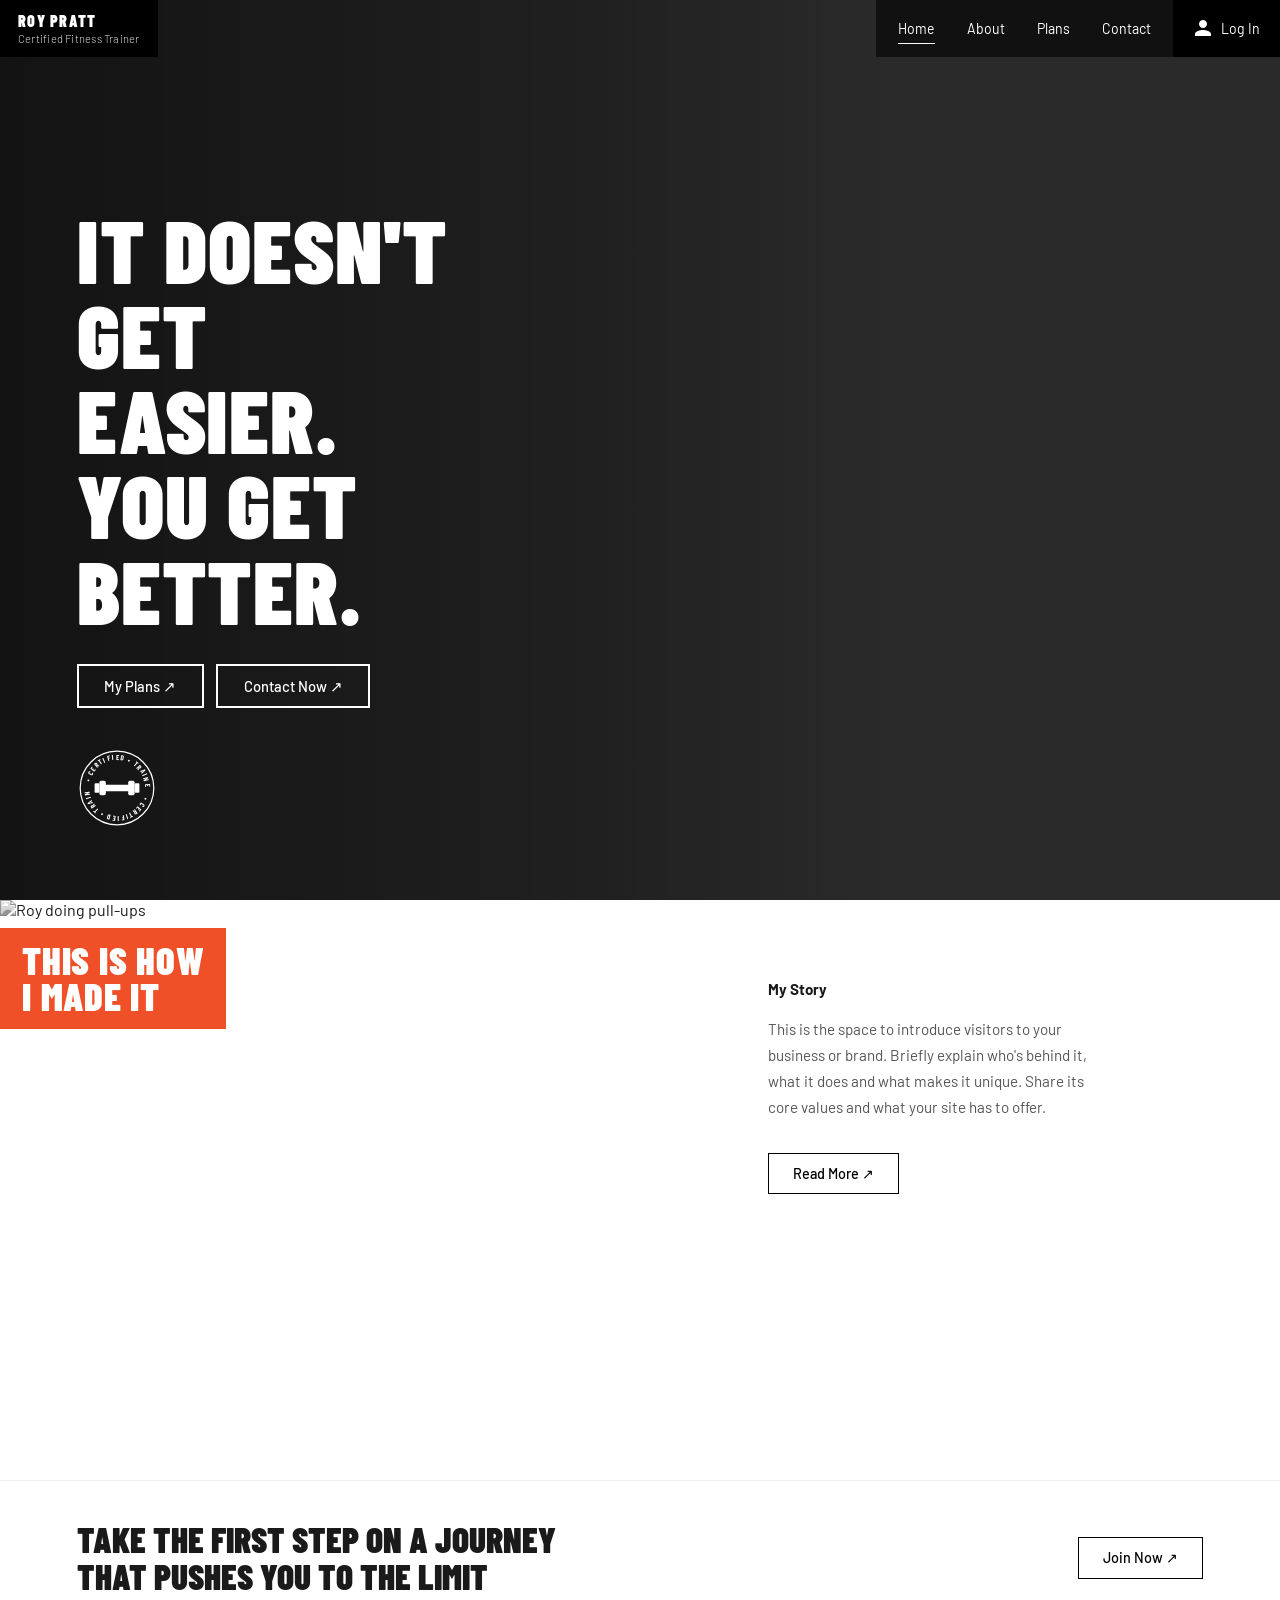
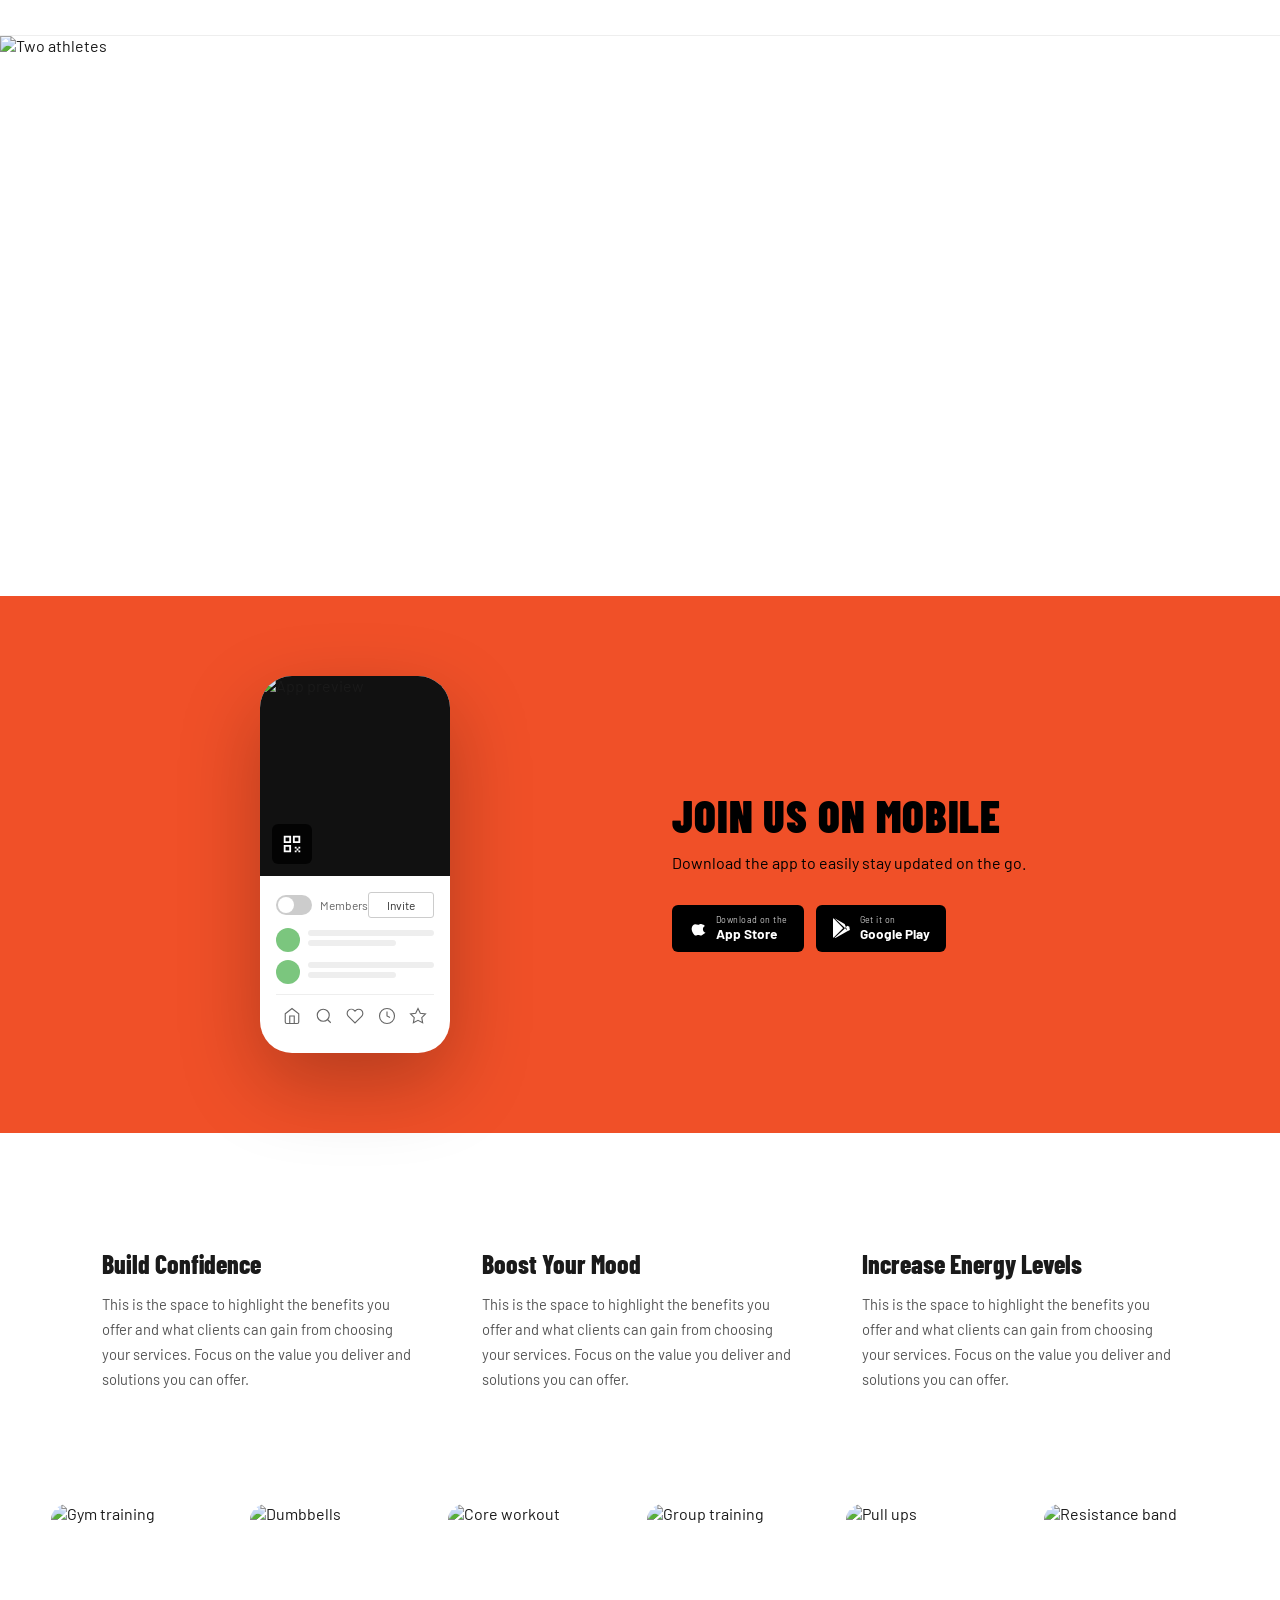
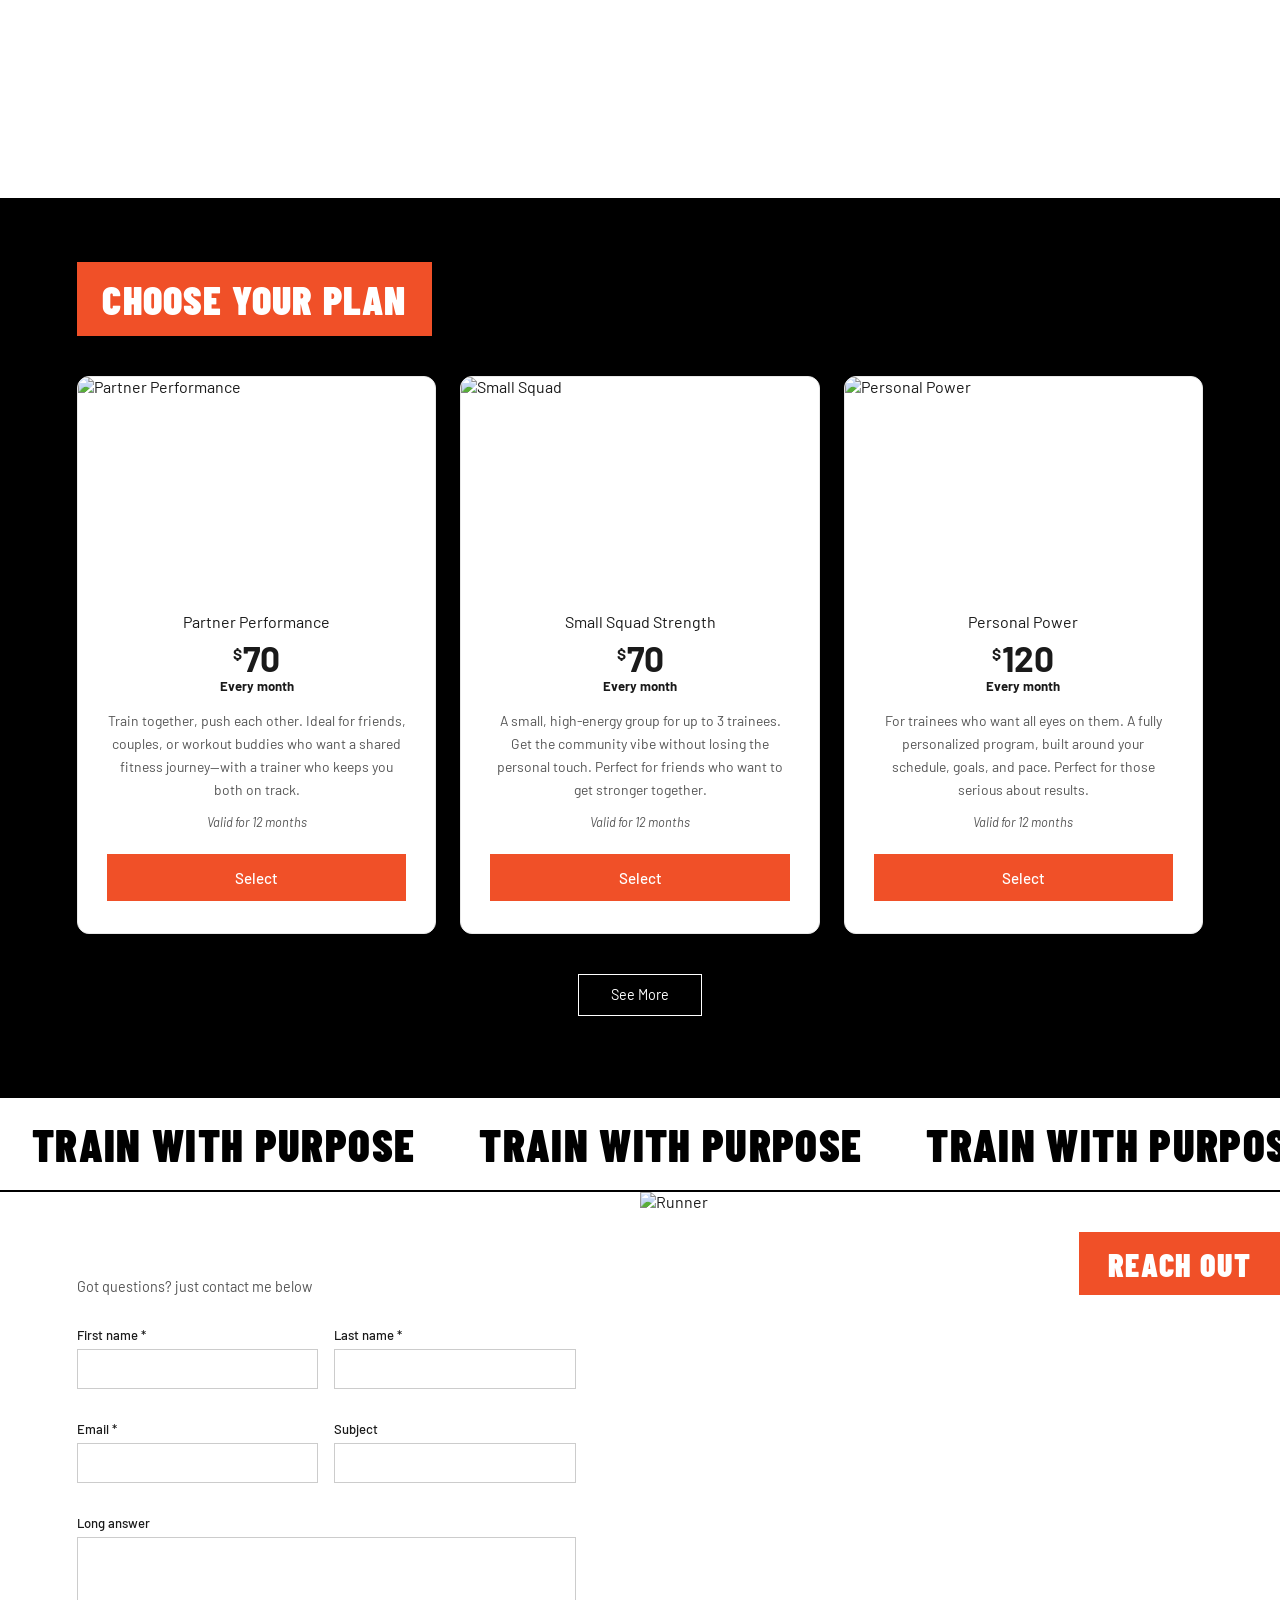
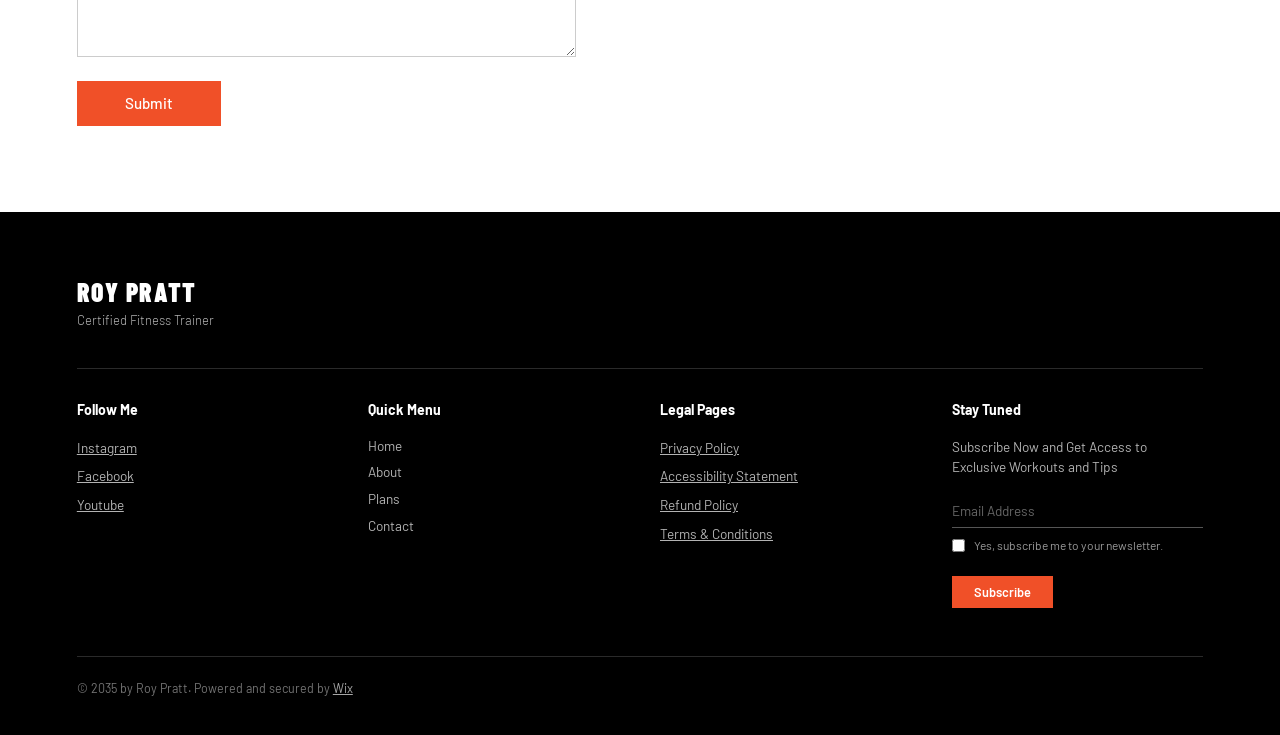
==== commit 6945c86e: "fix responsive scroll" ====
--- a/index.html
+++ b/index.html
@@ -1,385 +1,530 @@
-<!DOCTYPE html>
+<!doctype html>
 <html lang="en">
-<head>
-  <meta charset="UTF-8"/>
-  <meta name="viewport" content="width=device-width, initial-scale=1.0"/>
-  <title>Roy Pratt | Certified Fitness Trainer</title>
-
-  <link rel="stylesheet" href="style.css"/>
-</head>
-<body>
-
-  
-  <nav>
-    <a href="index.html" class="nav-brand">
-      <div class="nav-brand-name">Roy Pratt</div>
-      <div class="nav-brand-sub">Certified Fitness Trainer</div>
-    </a>
-    <div class="nav-right">
-      <div class="nav-links-box">
-        <a href="index.html"   class="active">Home</a>
-        <a href="about.html">About</a>
-        <a href="plans.html">Plans</a>
-        <a href="contact.html">Contact</a>
-      </div>
-      <button class="nav-login" onclick="alert('Login coming soon!')">
-        <svg viewBox="0 0 24 24" fill="currentColor">
-          <path d="M12 12c2.7 0 4.8-2.1 4.8-4.8S14.7 2.4 12 2.4 7.2 4.5 7.2 7.2 9.3 12 12 12zm0 2.4c-3.2 0-9.6 1.6-9.6 4.8v2.4h19.2v-2.4c0-3.2-6.4-4.8-9.6-4.8z"/>
-        </svg>
-        Log In
-      </button>
-      <button class="hamburger" id="hamburger" aria-label="Toggle menu">
-        <span></span>
-        <span></span>
-        <span></span>
-      </button>
+  <head>
+    <meta charset="UTF-8" />
+    <meta name="viewport" content="width=device-width, initial-scale=1.0" />
+    <title>Roy Pratt | Certified Fitness Trainer</title>
+
+    <link rel="stylesheet" href="style.css" />
+  </head>
+  <body>
+    <nav>
+      <a href="index.html" class="nav-brand">
+        <div class="nav-brand-name">Roy Pratt</div>
+        <div class="nav-brand-sub">Certified Fitness Trainer</div>
+      </a>
+      <div class="nav-right">
+        <div class="nav-links-box">
+          <a href="index.html" class="active">Home</a>
+          <a href="about.html">About</a>
+          <a href="plans.html">Plans</a>
+          <a href="contact.html">Contact</a>
+        </div>
+        <button class="nav-login" onclick="alert('Login coming soon!')">
+          <svg viewBox="0 0 24 24" fill="currentColor">
+            <path
+              d="M12 12c2.7 0 4.8-2.1 4.8-4.8S14.7 2.4 12 2.4 7.2 4.5 7.2 7.2 9.3 12 12 12zm0 2.4c-3.2 0-9.6 1.6-9.6 4.8v2.4h19.2v-2.4c0-3.2-6.4-4.8-9.6-4.8z"
+            />
+          </svg>
+          Log In
+        </button>
+        <button class="hamburger" id="hamburger" aria-label="Toggle menu">
+          <span></span>
+          <span></span>
+          <span></span>
+        </button>
+      </div>
+    </nav>
+
+    <div class="mobile-menu" id="mobileMenu">
+      <a href="index.html">Home</a>
+      <a href="about.html">About</a>
+      <a href="plans.html">Plans</a>
+      <a href="contact.html">Contact</a>
     </div>
-  </nav>
-
-  <div class="mobile-menu" id="mobileMenu">
-    <a href="index.html">Home</a>
-    <a href="about.html">About</a>
-    <a href="plans.html">Plans</a>
-    <a href="contact.html">Contact</a>
-  </div>
-
-  
-  <section class="hero">
-    <div class="hero-bg"></div>
-    <div class="hero-content">
-      <h1 class="hero-title">
-        <span class="line"><span>It doesn't get</span></span>
-        <span class="line"><span>easier.</span></span>
-        <span class="line"><span>You get better.</span></span>
-      </h1>
-      <div class="hero-btns">
-        <a class="btn-hero" href="plans.html">My Plans ↗</a>
-        <a class="btn-hero" href="contact.html">Contact Now ↗</a>
-      </div>
-      <div class="certified-badge">
-        <svg viewBox="0 0 100 100" xmlns="http://www.w3.org/2000/svg">
-          <circle cx="50" cy="50" r="46" fill="none" stroke="white" stroke-width="1.5"/>
-          <path id="topArc"    d="M 15,50 A 35,35 0 1,1 85,50" fill="none"/>
-          <path id="bottomArc" d="M 85,50 A 35,35 0 1,1 15,50" fill="none"/>
-          <text font-family="Barlow Condensed,sans-serif" font-weight="700" font-size="9" fill="white" letter-spacing="2">
-            <textPath href="#topArc" startOffset="7%">• CERTIFIED • TRAINER •</textPath>
-          </text>
-          <text font-family="Barlow Condensed,sans-serif" font-weight="700" font-size="9" fill="white" letter-spacing="2">
-            <textPath href="#bottomArc" startOffset="10%">• CERTIFIED • TRAINER •</textPath>
-          </text>
-          <g transform="translate(50,50)" fill="white">
-            <rect x="-18" y="-4" width="36" height="8" rx="2"/>
-            <rect x="-22" y="-9" width="8"  height="18" rx="2"/>
-            <rect x="14"  y="-9" width="8"  height="18" rx="2"/>
-            <rect x="-28" y="-6" width="6"  height="12" rx="1"/>
-            <rect x="22"  y="-6" width="6"  height="12" rx="1"/>
-          </g>
-        </svg>
-      </div>
+
+    <section class="hero">
+      <div class="hero-bg"></div>
+      <div class="hero-content">
+        <h1 class="hero-title">
+          <span class="line"><span>It doesn't get</span></span>
+          <span class="line"><span>easier.</span></span>
+          <span class="line"><span>You get better.</span></span>
+        </h1>
+        <div class="hero-btns">
+          <a class="btn-hero" href="plans.html">My Plans ↗</a>
+          <a class="btn-hero" href="contact.html">Contact Now ↗</a>
+        </div>
+        <div class="certified-badge">
+          <svg viewBox="0 0 100 100" xmlns="http://www.w3.org/2000/svg">
+            <circle
+              cx="50"
+              cy="50"
+              r="46"
+              fill="none"
+              stroke="white"
+              stroke-width="1.5"
+            />
+            <path id="topArc" d="M 15,50 A 35,35 0 1,1 85,50" fill="none" />
+            <path id="bottomArc" d="M 85,50 A 35,35 0 1,1 15,50" fill="none" />
+            <text
+              font-family="Barlow Condensed,sans-serif"
+              font-weight="700"
+              font-size="9"
+              fill="white"
+              letter-spacing="2"
+            >
+              <textPath href="#topArc" startOffset="7%">
+                • CERTIFIED • TRAINER •
+              </textPath>
+            </text>
+            <text
+              font-family="Barlow Condensed,sans-serif"
+              font-weight="700"
+              font-size="9"
+              fill="white"
+              letter-spacing="2"
+            >
+              <textPath href="#bottomArc" startOffset="10%">
+                • CERTIFIED • TRAINER •
+              </textPath>
+            </text>
+            <g transform="translate(50,50)" fill="white">
+              <rect x="-18" y="-4" width="36" height="8" rx="2" />
+              <rect x="-22" y="-9" width="8" height="18" rx="2" />
+              <rect x="14" y="-9" width="8" height="18" rx="2" />
+              <rect x="-28" y="-6" width="6" height="12" rx="1" />
+              <rect x="22" y="-6" width="6" height="12" rx="1" />
+            </g>
+          </svg>
+        </div>
+      </div>
+    </section>
+
+    <section class="story-section">
+      <div class="story-img-wrap sr-left">
+        <img
+          src="https://images.unsplash.com/photo-1526506118085-60ce8714f8c5?w=900&q=80"
+          alt="Roy doing pull-ups"
+          loading="lazy"
+        />
+        <div class="story-orange-title">THIS IS HOW<br />I MADE IT</div>
+      </div>
+      <div class="story-right sr-right">
+        <div class="story-label">My Story</div>
+        <p class="story-text">
+          This is the space to introduce visitors to your business or brand.
+          Briefly explain who's behind it, what it does and what makes it
+          unique. Share its core values and what your site has to offer.
+        </p>
+        <a class="btn-outline" href="about.html">Read More ↗</a>
+      </div>
+    </section>
+
+    <div class="cta-banner sr">
+      <h2 class="cta-banner-title">
+        TAKE THE FIRST STEP ON A JOURNEY<br />THAT PUSHES YOU TO THE LIMIT
+      </h2>
+      <a class="btn-outline" href="contact.html">Join Now ↗</a>
     </div>
-  </section>
-
-  
-  <section class="story-section">
-    <div class="story-img-wrap sr-left">
-      <img src="https://images.unsplash.com/photo-1526506118085-60ce8714f8c5?w=900&q=80"
-           alt="Roy doing pull-ups" loading="lazy"/>
-      <div class="story-orange-title">THIS IS HOW<br>I MADE IT</div>
+
+    <section class="athletes-section">
+      <div class="athletes-overlay-text">
+        <p>
+          This is the space to introduce the story of your business. Tell
+          visitors how it got started. Share its core values and what your site
+          has to offer.
+        </p>
+      </div>
+      <img
+        src="https://images.unsplash.com/photo-1518611012118-696072aa579a?w=1400&q=80"
+        alt="Two athletes"
+        loading="lazy"
+      />
+    </section>
+
+    <section class="mobile-section">
+      <div class="phone-mockup sr">
+        <div class="phone-header">
+          <img
+            src="https://images.unsplash.com/photo-1518310383802-640c2de311b2?w=400&q=80"
+            alt="App preview"
+          />
+          <div class="phone-logo">
+            <svg viewBox="0 0 24 24">
+              <path
+                d="M3 3h8v8H3zm2 2v4h4V5zm8-2h8v8h-8zm2 2v4h4V5zM3 13h8v8H3zm2 2v4h4v-4zm12 0h-2v2h2v2h-2v2h2v-2h2v2h2v-2h-2v-2h2v-2h-2v2h-2z"
+              />
+            </svg>
+          </div>
+        </div>
+        <div class="phone-body">
+          <div class="phone-row">
+            <div class="phone-members">
+              <div class="phone-toggle"></div>
+              Members
+            </div>
+            <div class="phone-invite">Invite</div>
+          </div>
+          <div class="phone-list">
+            <div class="phone-list-item">
+              <div class="phone-dot"></div>
+              <div class="phone-lines">
+                <div class="phone-line"></div>
+                <div class="phone-line"></div>
+              </div>
+            </div>
+            <div class="phone-list-item">
+              <div class="phone-dot"></div>
+              <div class="phone-lines">
+                <div class="phone-line"></div>
+                <div class="phone-line"></div>
+              </div>
+            </div>
+          </div>
+          <div class="phone-nav">
+            <svg viewBox="0 0 24 24">
+              <path d="M3 9l9-7 9 7v11a2 2 0 01-2 2H5a2 2 0 01-2-2z" />
+              <polyline points="9 22 9 12 15 12 15 22" />
+            </svg>
+            <svg viewBox="0 0 24 24">
+              <circle cx="11" cy="11" r="8" />
+              <line x1="21" y1="21" x2="16.65" y2="16.65" />
+            </svg>
+            <svg viewBox="0 0 24 24">
+              <path
+                d="M20.84 4.61a5.5 5.5 0 00-7.78 0L12 5.67l-1.06-1.06a5.5 5.5 0 00-7.78 7.78l1.06 1.06L12 21.23l7.78-7.78 1.06-1.06a5.5 5.5 0 000-7.78z"
+              />
+            </svg>
+            <svg viewBox="0 0 24 24">
+              <circle cx="12" cy="12" r="10" />
+              <polyline points="12 6 12 12 16 14" />
+            </svg>
+            <svg viewBox="0 0 24 24">
+              <polygon
+                points="12 2 15.09 8.26 22 9.27 17 14.14 18.18 21.02 12 17.77 5.82 21.02 7 14.14 2 9.27 8.91 8.26 12 2"
+              />
+            </svg>
+          </div>
+        </div>
+      </div>
+      <div class="mobile-info sr-right">
+        <span class="mobile-icon"></span>
+        <div class="mobile-title">Join Us on Mobile</div>
+        <p class="mobile-sub">
+          Download the app to easily stay updated on the go.
+        </p>
+        <div class="store-btns">
+          <a href="#" class="store-btn">
+            <svg viewBox="0 0 24 24">
+              <path
+                d="M17.05 20.28c-.98.95-2.05.8-3.08.35-1.09-.46-2.09-.48-3.24 0-1.44.62-2.2.44-3.06-.35C2.79 15.25 3.51 7.7 9.05 7.4c1.42.07 2.41.83 3.25.83.84 0 2.42-1.03 4.07-.88 1.69.17 3.01.89 3.86 2.24-3.49 2.12-2.92 6.58.82 8.19z"
+              />
+            </svg>
+            <div class="store-btn-text">
+              <span class="store-btn-pre">Download on the</span>
+              <span class="store-btn-name">App Store</span>
+            </div>
+          </a>
+          <a href="#" class="store-btn">
+            <svg viewBox="0 0 24 24">
+              <path
+                d="M3.18 23.76c.22.15.48.24.76.24.21 0 .43-.06.63-.17L18.4 16l-3.23-3.24L3.18 23.76zM20.93 10.6L18.4 9.16l-3.5 3.36 3.5 3.48 2.55-1.45c.73-.42.73-1.52-.02-1.95zM1.73.33C1.4.65 1.2 1.18 1.2 1.84v20.32c0 .66.2 1.2.53 1.52l.08.07 11.38-11.38v-.27L1.81.26l-.08.07zM18.4 15l-3.5-3.48L3.18.33l11.99 6.83L18.4 15z"
+              />
+            </svg>
+            <div class="store-btn-text">
+              <span class="store-btn-pre">Get it on</span>
+              <span class="store-btn-name">Google Play</span>
+            </div>
+          </a>
+        </div>
+      </div>
+    </section>
+
+    <section class="benefits-section">
+      <div class="benefits-grid">
+        <div class="benefit-item sr sr-d1">
+          <span class="benefit-icon"></span>
+          <div class="benefit-title">Build Confidence</div>
+          <p class="benefit-desc">
+            This is the space to highlight the benefits you offer and what
+            clients can gain from choosing your services. Focus on the value you
+            deliver and solutions you can offer.
+          </p>
+        </div>
+        <div class="benefit-item sr sr-d2">
+          <span class="benefit-icon"></span>
+          <div class="benefit-title">Boost Your Mood</div>
+          <p class="benefit-desc">
+            This is the space to highlight the benefits you offer and what
+            clients can gain from choosing your services. Focus on the value you
+            deliver and solutions you can offer.
+          </p>
+        </div>
+        <div class="benefit-item sr sr-d3">
+          <span class="benefit-icon"></span>
+          <div class="benefit-title">Increase Energy Levels</div>
+          <p class="benefit-desc">
+            This is the space to highlight the benefits you offer and what
+            clients can gain from choosing your services. Focus on the value you
+            deliver and solutions you can offer.
+          </p>
+        </div>
+      </div>
+    </section>
+
+    <section class="gallery-section">
+      <div class="gallery-grid">
+        <div class="gallery-item">
+          <img
+            src="https://images.unsplash.com/photo-1534438327276-14e5300c3a48?w=500&q=80"
+            alt="Gym training"
+            loading="lazy"
+          />
+        </div>
+        <div class="gallery-item">
+          <img
+            src="https://images.unsplash.com/photo-1583454110551-21f2fa2afe61?w=500&q=80"
+            alt="Dumbbells"
+            loading="lazy"
+          />
+        </div>
+        <div class="gallery-item">
+          <img
+            src="https://images.unsplash.com/photo-1518611012118-696072aa579a?w=500&q=80"
+            alt="Core workout"
+            loading="lazy"
+          />
+        </div>
+        <div class="gallery-item">
+          <img
+            src="https://images.unsplash.com/photo-1571019613454-1cb2f99b2d8b?w=500&q=80"
+            alt="Group training"
+            loading="lazy"
+          />
+        </div>
+        <div class="gallery-item">
+          <img
+            src="https://images.unsplash.com/photo-1526506118085-60ce8714f8c5?w=500&q=80"
+            alt="Pull ups"
+            loading="lazy"
+          />
+        </div>
+        <div class="gallery-item">
+          <img
+            src="https://images.unsplash.com/photo-1598971457999-ca4ef48a9a71?w=500&q=80"
+            alt="Resistance band"
+            loading="lazy"
+          />
+        </div>
+      </div>
+    </section>
+
+    <section class="home-plans-section">
+      <div class="plans-heading-box sr">CHOOSE YOUR PLAN</div>
+      <div class="plans-grid">
+        <div class="plan-card sr sr-d1">
+          <div class="plan-card-img">
+            <img
+              src="https://images.unsplash.com/photo-1571019613454-1cb2f99b2d8b?w=600&q=80"
+              alt="Partner Performance"
+              loading="lazy"
+            />
+          </div>
+          <div class="plan-card-body">
+            <div class="plan-name">Partner Performance</div>
+            <div class="plan-price"><sup>$</sup>70</div>
+            <div class="plan-period">Every month</div>
+            <p class="plan-desc">
+              Train together, push each other. Ideal for friends, couples, or
+              workout buddies who want a shared fitness journey—with a trainer
+              who keeps you both on track.
+            </p>
+            <div class="plan-valid">Valid for 12 months</div>
+            <a class="btn-select" href="plans.html">Select</a>
+          </div>
+        </div>
+
+        <div class="plan-card sr sr-d2">
+          <div class="plan-card-img">
+            <img
+              src="https://images.unsplash.com/photo-1594737625785-a6cbdabd333c?w=600&q=80"
+              alt="Small Squad"
+              loading="lazy"
+            />
+          </div>
+          <div class="plan-card-body">
+            <div class="plan-name">Small Squad Strength</div>
+            <div class="plan-price"><sup>$</sup>70</div>
+            <div class="plan-period">Every month</div>
+            <p class="plan-desc">
+              A small, high-energy group for up to 3 trainees. Get the community
+              vibe without losing the personal touch. Perfect for friends who
+              want to get stronger together.
+            </p>
+            <div class="plan-valid">Valid for 12 months</div>
+            <a class="btn-select" href="plans.html">Select</a>
+          </div>
+        </div>
+
+        <div class="plan-card sr sr-d3">
+          <div class="plan-card-img">
+            <img
+              src="https://images.unsplash.com/photo-1526506118085-60ce8714f8c5?w=600&q=80"
+              alt="Personal Power"
+              loading="lazy"
+            />
+          </div>
+          <div class="plan-card-body">
+            <div class="plan-name">Personal Power</div>
+            <div class="plan-price"><sup>$</sup>120</div>
+            <div class="plan-period">Every month</div>
+            <p class="plan-desc">
+              For trainees who want all eyes on them. A fully personalized
+              program, built around your schedule, goals, and pace. Perfect for
+              those serious about results.
+            </p>
+            <div class="plan-valid">Valid for 12 months</div>
+            <a class="btn-select" href="plans.html">Select</a>
+          </div>
+        </div>
+      </div>
+      <div class="plans-see-more">
+        <a class="btn-see-more" href="plans.html">See More</a>
+      </div>
+    </section>
+
+    <div class="marquee-section">
+      <div class="marquee-track">
+        <span class="marquee-item">TRAIN WITH PURPOSE </span>
+        <span class="marquee-item">TRAIN WITH PURPOSE </span>
+        <span class="marquee-item">TRAIN WITH PURPOSE </span>
+        <span class="marquee-item">TRAIN WITH PURPOSE </span>
+        <span class="marquee-item">TRAIN WITH PURPOSE </span>
+        <span class="marquee-item">TRAIN WITH PURPOSE </span>
+        <span class="marquee-item">TRAIN WITH PURPOSE </span>
+        <span class="marquee-item">TRAIN WITH PURPOSE </span>
+      </div>
     </div>
-    <div class="story-right sr-right">
-      <div class="story-label">My Story</div>
-      <p class="story-text">
-        This is the space to introduce visitors to your business or brand. Briefly explain
-        who's behind it, what it does and what makes it unique. Share its core values and
-        what your site has to offer.
-      </p>
-      <a class="btn-outline" href="about.html">Read More ↗</a>
+
+    <div class="contact-body">
+      <div class="contact-form-side">
+        <p class="contact-label">Got questions? just contact me below</p>
+        <form id="contactForm" novalidate>
+          <div class="form-row">
+            <div class="form-group" id="fg-fname">
+              <label>First name *</label>
+              <input type="text" id="fname" placeholder="" />
+              <span class="error-msg">Please enter your first name</span>
+            </div>
+            <div class="form-group" id="fg-lname">
+              <label>Last name *</label>
+              <input type="text" id="lname" placeholder="" />
+              <span class="error-msg">Please enter your last name</span>
+            </div>
+          </div>
+          <div class="form-row">
+            <div class="form-group" id="fg-email">
+              <label>Email *</label>
+              <input type="email" id="email" placeholder="" />
+              <span class="error-msg">Please enter a valid email address</span>
+            </div>
+            <div class="form-group">
+              <label>Subject</label>
+              <input type="text" id="subject" placeholder="" />
+            </div>
+          </div>
+          <div class="form-group">
+            <label>Long answer</label>
+            <textarea id="message"></textarea>
+          </div>
+          <button type="submit" class="btn-submit">Submit</button>
+          <div class="form-success" id="formSuccess">
+            Thank you! Your message has been sent successfully.
+          </div>
+        </form>
+      </div>
+      <div class="contact-img-side">
+        <img
+          src="https://images.unsplash.com/photo-1476480862126-209bfaa8edc8?w=800&q=80"
+          alt="Runner"
+          loading="lazy"
+        />
+        <div class="reach-out-label">REACH OUT</div>
+      </div>
     </div>
-  </section>
-
-  
-  <div class="cta-banner sr">
-    <h2 class="cta-banner-title">TAKE THE FIRST STEP ON A JOURNEY<br>THAT PUSHES YOU TO THE LIMIT</h2>
-    <a class="btn-outline" href="contact.html">Join Now ↗</a>
-  </div>
-
-  
-  <section class="athletes-section">
-    <div class="athletes-overlay-text">
-      <p>This is the space to introduce the story of your business. Tell visitors
-         how it got started. Share its core values and what your site has to offer.</p>
-    </div>
-    <img src="https://images.unsplash.com/photo-1518611012118-696072aa579a?w=1400&q=80"
-         alt="Two athletes" loading="lazy"/>
-  </section>
-
-  
-  <section class="mobile-section">
-    <div class="phone-mockup sr">
-      <div class="phone-header">
-        <img src="https://images.unsplash.com/photo-1518310383802-640c2de311b2?w=400&q=80" alt="App preview"/>
-        <div class="phone-logo">
-          <svg viewBox="0 0 24 24">
-            <path d="M3 3h8v8H3zm2 2v4h4V5zm8-2h8v8h-8zm2 2v4h4V5zM3 13h8v8H3zm2 2v4h4v-4zm12 0h-2v2h2v2h-2v2h2v-2h2v2h2v-2h-2v-2h2v-2h-2v2h-2z"/>
-          </svg>
-        </div>
-      </div>
-      <div class="phone-body">
-        <div class="phone-row">
-          <div class="phone-members">
-            <div class="phone-toggle"></div>
-            Members
-          </div>
-          <div class="phone-invite">Invite</div>
-        </div>
-        <div class="phone-list">
-          <div class="phone-list-item">
-            <div class="phone-dot"></div>
-            <div class="phone-lines"><div class="phone-line"></div><div class="phone-line"></div></div>
-          </div>
-          <div class="phone-list-item">
-            <div class="phone-dot"></div>
-            <div class="phone-lines"><div class="phone-line"></div><div class="phone-line"></div></div>
-          </div>
-        </div>
-        <div class="phone-nav">
-          <svg viewBox="0 0 24 24"><path d="M3 9l9-7 9 7v11a2 2 0 01-2 2H5a2 2 0 01-2-2z"/><polyline points="9 22 9 12 15 12 15 22"/></svg>
-          <svg viewBox="0 0 24 24"><circle cx="11" cy="11" r="8"/><line x1="21" y1="21" x2="16.65" y2="16.65"/></svg>
-          <svg viewBox="0 0 24 24"><path d="M20.84 4.61a5.5 5.5 0 00-7.78 0L12 5.67l-1.06-1.06a5.5 5.5 0 00-7.78 7.78l1.06 1.06L12 21.23l7.78-7.78 1.06-1.06a5.5 5.5 0 000-7.78z"/></svg>
-          <svg viewBox="0 0 24 24"><circle cx="12" cy="12" r="10"/><polyline points="12 6 12 12 16 14"/></svg>
-          <svg viewBox="0 0 24 24"><polygon points="12 2 15.09 8.26 22 9.27 17 14.14 18.18 21.02 12 17.77 5.82 21.02 7 14.14 2 9.27 8.91 8.26 12 2"/></svg>
-        </div>
-      </div>
-    </div>
-    <div class="mobile-info sr-right">
-      <span class="mobile-icon">🎧</span>
-      <div class="mobile-title">Join Us on Mobile</div>
-      <p class="mobile-sub">Download the app to easily stay updated on the go.</p>
-      <div class="store-btns">
-        <a href="#" class="store-btn">
-          <svg viewBox="0 0 24 24"><path d="M17.05 20.28c-.98.95-2.05.8-3.08.35-1.09-.46-2.09-.48-3.24 0-1.44.62-2.2.44-3.06-.35C2.79 15.25 3.51 7.7 9.05 7.4c1.42.07 2.41.83 3.25.83.84 0 2.42-1.03 4.07-.88 1.69.17 3.01.89 3.86 2.24-3.49 2.12-2.92 6.58.82 8.19z"/></svg>
-          <div class="store-btn-text">
-            <span class="store-btn-pre">Download on the</span>
-            <span class="store-btn-name">App Store</span>
-          </div>
-        </a>
-        <a href="#" class="store-btn">
-          <svg viewBox="0 0 24 24"><path d="M3.18 23.76c.22.15.48.24.76.24.21 0 .43-.06.63-.17L18.4 16l-3.23-3.24L3.18 23.76zM20.93 10.6L18.4 9.16l-3.5 3.36 3.5 3.48 2.55-1.45c.73-.42.73-1.52-.02-1.95zM1.73.33C1.4.65 1.2 1.18 1.2 1.84v20.32c0 .66.2 1.2.53 1.52l.08.07 11.38-11.38v-.27L1.81.26l-.08.07zM18.4 15l-3.5-3.48L3.18.33l11.99 6.83L18.4 15z"/></svg>
-          <div class="store-btn-text">
-            <span class="store-btn-pre">Get it on</span>
-            <span class="store-btn-name">Google Play</span>
-          </div>
-        </a>
-      </div>
-    </div>
-  </section>
-
-  
-  <section class="benefits-section">
-    <div class="benefits-grid">
-      <div class="benefit-item sr sr-d1">
-        <span class="benefit-icon"></span>
-        <div class="benefit-title">Build Confidence</div>
-        <p class="benefit-desc">This is the space to highlight the benefits you offer and what clients can gain from choosing your services. Focus on the value you deliver and solutions you can offer.</p>
-      </div>
-      <div class="benefit-item sr sr-d2">
-        <span class="benefit-icon"></span>
-        <div class="benefit-title">Boost Your Mood</div>
-        <p class="benefit-desc">This is the space to highlight the benefits you offer and what clients can gain from choosing your services. Focus on the value you deliver and solutions you can offer.</p>
-      </div>
-      <div class="benefit-item sr sr-d3">
-        <span class="benefit-icon"></span>
-        <div class="benefit-title">Increase Energy Levels</div>
-        <p class="benefit-desc">This is the space to highlight the benefits you offer and what clients can gain from choosing your services. Focus on the value you deliver and solutions you can offer.</p>
-      </div>
-    </div>
-  </section>
-
-  
-  <section class="gallery-section">
-    <div class="gallery-grid">
-      <div class="gallery-item">
-        <img src="https://images.unsplash.com/photo-1534438327276-14e5300c3a48?w=500&q=80" alt="Gym training" loading="lazy"/>
-      </div>
-      <div class="gallery-item">
-        <img src="https://images.unsplash.com/photo-1583454110551-21f2fa2afe61?w=500&q=80" alt="Dumbbells" loading="lazy"/>
-      </div>
-      <div class="gallery-item">
-        <img src="https://images.unsplash.com/photo-1518611012118-696072aa579a?w=500&q=80" alt="Core workout" loading="lazy"/>
-      </div>
-      <div class="gallery-item">
-        <img src="https://images.unsplash.com/photo-1571019613454-1cb2f99b2d8b?w=500&q=80" alt="Group training" loading="lazy"/>
-      </div>
-      <div class="gallery-item">
-        <img src="https://images.unsplash.com/photo-1526506118085-60ce8714f8c5?w=500&q=80" alt="Pull ups" loading="lazy"/>
-      </div>
-      <div class="gallery-item">
-        <img src="https://images.unsplash.com/photo-1598971457999-ca4ef48a9a71?w=500&q=80" alt="Resistance band" loading="lazy"/>
-      </div>
-    </div>
-  </section>
-
-  
-  <section class="home-plans-section">
-    <div class="plans-heading-box sr">CHOOSE YOUR PLAN</div>
-    <div class="plans-grid">
-
-      <div class="plan-card sr sr-d1">
-        <div class="plan-card-img">
-          <img src="https://images.unsplash.com/photo-1571019613454-1cb2f99b2d8b?w=600&q=80" alt="Partner Performance" loading="lazy"/>
-        </div>
-        <div class="plan-card-body">
-          <div class="plan-name">Partner Performance</div>
-          <div class="plan-price"><sup>$</sup>70</div>
-          <div class="plan-period">Every month</div>
-          <p class="plan-desc">Train together, push each other. Ideal for friends, couples, or workout buddies who want a shared fitness journey—with a trainer who keeps you both on track.</p>
-          <div class="plan-valid">Valid for 12 months</div>
-          <a class="btn-select" href="plans.html">Select</a>
-        </div>
-      </div>
-
-      <div class="plan-card sr sr-d2">
-        <div class="plan-card-img">
-          <img src="https://images.unsplash.com/photo-1594737625785-a6cbdabd333c?w=600&q=80" alt="Small Squad" loading="lazy"/>
-        </div>
-        <div class="plan-card-body">
-          <div class="plan-name">Small Squad Strength</div>
-          <div class="plan-price"><sup>$</sup>70</div>
-          <div class="plan-period">Every month</div>
-          <p class="plan-desc">A small, high-energy group for up to 3 trainees. Get the community vibe without losing the personal touch. Perfect for friends who want to get stronger together.</p>
-          <div class="plan-valid">Valid for 12 months</div>
-          <a class="btn-select" href="plans.html">Select</a>
-        </div>
-      </div>
-
-      <div class="plan-card sr sr-d3">
-        <div class="plan-card-img">
-          <img src="https://images.unsplash.com/photo-1526506118085-60ce8714f8c5?w=600&q=80" alt="Personal Power" loading="lazy"/>
-        </div>
-        <div class="plan-card-body">
-          <div class="plan-name">Personal Power</div>
-          <div class="plan-price"><sup>$</sup>120</div>
-          <div class="plan-period">Every month</div>
-          <p class="plan-desc">For trainees who want all eyes on them. A fully personalized program, built around your schedule, goals, and pace. Perfect for those serious about results.</p>
-          <div class="plan-valid">Valid for 12 months</div>
-          <a class="btn-select" href="plans.html">Select</a>
-        </div>
-      </div>
-
-    </div>
-    <div class="plans-see-more">
-      <a class="btn-see-more" href="plans.html">See More</a>
-    </div>
-  </section>
-
-  
-  <div class="marquee-section">
-    <div class="marquee-track">
-      <span class="marquee-item">TRAIN WITH PURPOSE</span>
-      <span class="marquee-item">TRAIN WITH PURPOSE</span>
-      <span class="marquee-item">TRAIN WITH PURPOSE</span>
-      <span class="marquee-item">TRAIN WITH PURPOSE</span>
-      <span class="marquee-item">TRAIN WITH PURPOSE</span>
-      <span class="marquee-item">TRAIN WITH PURPOSE</span>
-      <span class="marquee-item">TRAIN WITH PURPOSE</span>
-      <span class="marquee-item">TRAIN WITH PURPOSE</span>
-    </div>
-  </div>
-
-  
-  <div class="contact-body">
-    <div class="contact-form-side">
-      <p class="contact-label">Got questions? just contact me below</p>
-      <form id="contactForm" novalidate>
-        <div class="form-row">
-          <div class="form-group" id="fg-fname">
-            <label>First name *</label>
-            <input type="text" id="fname" placeholder=""/>
-            <span class="error-msg">Please enter your first name</span>
-          </div>
-          <div class="form-group" id="fg-lname">
-            <label>Last name *</label>
-            <input type="text" id="lname" placeholder=""/>
-            <span class="error-msg">Please enter your last name</span>
-          </div>
-        </div>
-        <div class="form-row">
-          <div class="form-group" id="fg-email">
-            <label>Email *</label>
-            <input type="email" id="email" placeholder=""/>
-            <span class="error-msg">Please enter a valid email address</span>
-          </div>
-          <div class="form-group">
-            <label>Subject</label>
-            <input type="text" id="subject" placeholder=""/>
-          </div>
-        </div>
-        <div class="form-group">
-          <label>Long answer</label>
-          <textarea id="message"></textarea>
-        </div>
-        <button type="submit" class="btn-submit">Submit</button>
-        <div class="form-success" id="formSuccess">
-          ✓ Thank you! Your message has been sent successfully.
-        </div>
-      </form>
-    </div>
-    <div class="contact-img-side">
-      <img src="https://images.unsplash.com/photo-1476480862126-209bfaa8edc8?w=800&q=80" alt="Runner" loading="lazy"/>
-      <div class="reach-out-label">REACH OUT</div>
-    </div>
-  </div>
-
-  
-  <footer>
-    <div class="footer-brand-name">Roy Pratt</div>
-    <div class="footer-brand-sub">Certified Fitness Trainer</div>
-    <div class="footer-grid">
-      <div>
-        <div class="footer-col-title">Follow Me</div>
-        <ul class="footer-links">
-          <li><a href="#">Instagram</a></li>
-          <li><a href="#">Facebook</a></li>
-          <li><a href="#">Youtube</a></li>
-        </ul>
-      </div>
-      <div>
-        <div class="footer-col-title">Quick Menu</div>
-        <a class="footer-nav-item" href="index.html">Home</a>
-        <a class="footer-nav-item" href="about.html">About</a>
-        <a class="footer-nav-item" href="plans.html">Plans</a>
-        <a class="footer-nav-item" href="contact.html">Contact</a>
-      </div>
-      <div>
-        <div class="footer-col-title">Legal Pages</div>
-        <ul class="footer-links">
-          <li><a href="#">Privacy Policy</a></li>
-          <li><a href="#">Accessibility Statement</a></li>
-          <li><a href="#">Refund Policy</a></li>
-          <li><a href="#">Terms &amp; Conditions</a></li>
-        </ul>
-      </div>
-      <div class="footer-newsletter">
-        <div class="footer-col-title">Stay Tuned</div>
-        <p>Subscribe Now and Get Access to Exclusive Workouts and Tips</p>
-        <form class="newsletter-form" novalidate>
-          <div class="newsletter-input-wrap">
-            <input type="email" class="newsletter-input" placeholder="Email Address"/>
-            <span class="newsletter-error" style="display:none;font-size:.72rem;color:#cc0000;margin-top:4px;">Please enter a valid email address</span>
-            <label class="newsletter-checkbox">
-              <input type="checkbox"/> Yes, subscribe me to your newsletter.
-            </label>
-            <button type="submit" class="newsletter-submit">Subscribe</button>
-            <span class="newsletter-success" style="display:none;font-size:.78rem;color:#7bc67e;margin-top:6px;">&#10003; You&apos;re subscribed!</span>
-          </div>
-        </form>
-      </div>
-    </div>
-    <div class="footer-bottom">
-      &copy; 2035 by Roy Pratt. Powered and secured by <a href="#">Wix</a>
-    </div>
-  </footer>
-
-  <script src="app.js"></script>
-</body>
-</html>+
+    <footer>
+      <div class="footer-brand-name">Roy Pratt</div>
+      <div class="footer-brand-sub">Certified Fitness Trainer</div>
+      <div class="footer-grid">
+        <div>
+          <div class="footer-col-title">Follow Me</div>
+          <ul class="footer-links">
+            <li><a href="#">Instagram</a></li>
+            <li><a href="#">Facebook</a></li>
+            <li><a href="#">Youtube</a></li>
+          </ul>
+        </div>
+        <div>
+          <div class="footer-col-title">Quick Menu</div>
+          <a class="footer-nav-item" href="index.html">Home</a>
+          <a class="footer-nav-item" href="about.html">About</a>
+          <a class="footer-nav-item" href="plans.html">Plans</a>
+          <a class="footer-nav-item" href="contact.html">Contact</a>
+        </div>
+        <div>
+          <div class="footer-col-title">Legal Pages</div>
+          <ul class="footer-links">
+            <li><a href="#">Privacy Policy</a></li>
+            <li><a href="#">Accessibility Statement</a></li>
+            <li><a href="#">Refund Policy</a></li>
+            <li><a href="#">Terms &amp; Conditions</a></li>
+          </ul>
+        </div>
+        <div class="footer-newsletter">
+          <div class="footer-col-title">Stay Tuned</div>
+          <p>Subscribe Now and Get Access to Exclusive Workouts and Tips</p>
+          <form class="newsletter-form" novalidate>
+            <div class="newsletter-input-wrap">
+              <input
+                type="email"
+                class="newsletter-input"
+                placeholder="Email Address"
+              />
+              <span
+                class="newsletter-error"
+                style="
+                  display: none;
+                  font-size: 0.72rem;
+                  color: #cc0000;
+                  margin-top: 4px;
+                "
+                >Please enter a valid email address</span
+              >
+              <label class="newsletter-checkbox">
+                <input type="checkbox" /> Yes, subscribe me to your newsletter.
+              </label>
+              <button type="submit" class="newsletter-submit">Subscribe</button>
+              <span
+                class="newsletter-success"
+                style="
+                  display: none;
+                  font-size: 0.78rem;
+                  color: #7bc67e;
+                  margin-top: 6px;
+                "
+                >&#10003; You&apos;re subscribed!</span
+              >
+            </div>
+          </form>
+        </div>
+      </div>
+      <div class="footer-bottom">
+        &copy; 2035 by Roy Pratt. Powered and secured by <a href="#">Wix</a>
+      </div>
+    </footer>
+
+    <script src="app.js"></script>
+  </body>
+</html>
--- a/style.css
+++ b/style.css
@@ -1,26 +1,28 @@
 @import url('https://fonts.googleapis.com/css2?family=Barlow+Condensed:wght@400;700;800;900&family=Barlow:wght@300;400;500;600&display=swap');
 
-*, *::before, *::after {
+*,
+*::before,
+*::after {
   box-sizing: border-box;
   margin: 0;
   padding: 0;
 }
 
 :root {
-  --orange:       #F05028;
-  --orange-dark:  #d04020;
-  --black:        #000000;
-  --white:        #ffffff;
-  --off-white:    #F5F5F2;
-  --dark-nav:     #111111;
-  --text-dark:    #1a1a1a;
-  --text-muted:   #555555;
-  --error:        #cc0000;
-  --success:      #38a169;
+  --orange: #F05028;
+  --orange-dark: #d04020;
+  --black: #000000;
+  --white: #ffffff;
+  --off-white: #F5F5F2;
+  --dark-nav: #111111;
+  --text-dark: #1a1a1a;
+  --text-muted: #555555;
+  --error: #cc0000;
+  --success: #38a169;
   --border-light: #e0e0e0;
 
   --font-display: 'Barlow Condensed', sans-serif;
-  --font-body:    'Barlow', sans-serif;
+  --font-body: 'Barlow', sans-serif;
 
   --ease-out: cubic-bezier(0.23, 1, 0.32, 1);
   --duration-fast: 0.2s;
@@ -30,6 +32,7 @@
 
 html {
   scroll-behavior: smooth;
+  overflow-x: hidden;
 }
 
 body {
@@ -48,34 +51,63 @@
   text-decoration: none;
 }
 
-::-webkit-scrollbar       { width: 4px; }
-::-webkit-scrollbar-thumb { background: var(--orange); }
+::-webkit-scrollbar {
+  width: 4px;
+}
+
+::-webkit-scrollbar-thumb {
+  background: var(--orange);
+}
 
 @keyframes slideUp {
-  from { transform: translateY(105%); opacity: 0; }
-  to   { transform: translateY(0);    opacity: 1; }
+  from {
+    transform: translateY(105%);
+    opacity: 0;
+  }
+
+  to {
+    transform: translateY(0);
+    opacity: 1;
+  }
 }
 
 @keyframes fadeInUp {
-  from { transform: translateY(28px); opacity: 0; }
-  to   { transform: translateY(0);    opacity: 1; }
+  from {
+    transform: translateY(28px);
+    opacity: 0;
+  }
+
+  to {
+    transform: translateY(0);
+    opacity: 1;
+  }
 }
 
 @keyframes fadeIn {
-  from { opacity: 0; }
-  to   { opacity: 1; }
+  from {
+    opacity: 0;
+  }
+
+  to {
+    opacity: 1;
+  }
 }
 
 @keyframes marquee {
-  from { transform: translateX(0); }
-  to   { transform: translateX(-50%); }
+  from {
+    transform: translateX(0);
+  }
+
+  to {
+    transform: translateX(-50%);
+  }
 }
 
 .sr {
   opacity: 0;
   transform: translateY(36px);
   transition:
-    opacity   var(--duration-slow) var(--ease-out),
+    opacity var(--duration-slow) var(--ease-out),
     transform var(--duration-slow) var(--ease-out);
 }
 
@@ -83,7 +115,7 @@
   opacity: 0;
   transform: translateX(-36px);
   transition:
-    opacity   var(--duration-slow) var(--ease-out),
+    opacity var(--duration-slow) var(--ease-out),
     transform var(--duration-slow) var(--ease-out);
 }
 
@@ -91,7 +123,7 @@
   opacity: 0;
   transform: translateX(36px);
   transition:
-    opacity   var(--duration-slow) var(--ease-out),
+    opacity var(--duration-slow) var(--ease-out),
     transform var(--duration-slow) var(--ease-out);
 }
 
@@ -102,14 +134,27 @@
   transform: translate(0, 0);
 }
 
-.sr-d1 { transition-delay: 0.10s; }
-.sr-d2 { transition-delay: 0.20s; }
-.sr-d3 { transition-delay: 0.30s; }
-.sr-d4 { transition-delay: 0.40s; }
+.sr-d1 {
+  transition-delay: 0.10s;
+}
+
+.sr-d2 {
+  transition-delay: 0.20s;
+}
+
+.sr-d3 {
+  transition-delay: 0.30s;
+}
+
+.sr-d4 {
+  transition-delay: 0.40s;
+}
 
 nav {
   position: fixed;
-  top: 0; left: 0; right: 0;
+  top: 0;
+  left: 0;
+  right: 0;
   z-index: 1000;
   display: flex;
   align-items: stretch;
@@ -172,7 +217,9 @@
   white-space: nowrap;
 }
 
-.nav-links-box a:hover { opacity: 0.7; }
+.nav-links-box a:hover {
+  opacity: 0.7;
+}
 
 .nav-links-box a.active::after {
   content: '';
@@ -201,7 +248,9 @@
   flex-shrink: 0;
 }
 
-.nav-login:hover { opacity: 0.8; }
+.nav-login:hover {
+  opacity: 0.8;
+}
 
 .nav-login svg {
   width: 20px;
@@ -267,7 +316,9 @@
   text-align: center;
 }
 
-.btn-select:hover { background: var(--orange-dark); }
+.btn-select:hover {
+  background: var(--orange-dark);
+}
 
 .btn-see-more {
   border: 1px solid var(--white);
@@ -299,8 +350,14 @@
   margin-top: 0.5rem;
 }
 
-.btn-submit:hover    { background: var(--orange-dark); }
-.btn-submit:disabled { opacity: 0.6; cursor: not-allowed; }
+.btn-submit:hover {
+  background: var(--orange-dark);
+}
+
+.btn-submit:disabled {
+  opacity: 0.6;
+  cursor: not-allowed;
+}
 
 .form-row {
   display: grid;
@@ -337,10 +394,14 @@
 }
 
 .form-group input:focus,
-.form-group textarea:focus { border-color: var(--orange); }
+.form-group textarea:focus {
+  border-color: var(--orange);
+}
 
 .form-group input::placeholder,
-.form-group textarea::placeholder { color: #aaa; }
+.form-group textarea::placeholder {
+  color: #aaa;
+}
 
 .form-group textarea {
   min-height: 120px;
@@ -360,7 +421,9 @@
   display: none;
 }
 
-.form-group.error .error-msg { display: block; }
+.form-group.error .error-msg {
+  display: block;
+}
 
 .form-success {
   background: #f0fff4;
@@ -429,7 +492,9 @@
   transition: color var(--duration-fast);
 }
 
-.footer-links a:hover { color: var(--white); }
+.footer-links a:hover {
+  color: var(--white);
+}
 
 .footer-nav-item {
   display: block;
@@ -440,7 +505,9 @@
   margin-bottom: 0.6rem;
 }
 
-.footer-nav-item:hover { color: var(--white); }
+.footer-nav-item:hover {
+  color: var(--white);
+}
 
 .footer-newsletter p {
   font-size: 0.85rem;
@@ -468,8 +535,13 @@
   transition: border-color var(--duration-fast);
 }
 
-.newsletter-input::placeholder { color: #666; }
-.newsletter-input:focus         { border-color: var(--white); }
+.newsletter-input::placeholder {
+  color: #666;
+}
+
+.newsletter-input:focus {
+  border-color: var(--white);
+}
 
 .newsletter-checkbox {
   display: flex;
@@ -500,7 +572,9 @@
   width: fit-content;
 }
 
-.newsletter-submit:hover { background: var(--orange-dark); }
+.newsletter-submit:hover {
+  background: var(--orange-dark);
+}
 
 .footer-bottom {
   border-top: 1px solid #2a2a2a;
@@ -526,20 +600,17 @@
 .hero-bg {
   position: absolute;
   inset: 0;
-  background: url('https://images.unsplash.com/photo-1571019613454-1cb2f99b2d8b?w=1600&q=80')
-              center / cover no-repeat;
+  background: url('https://images.unsplash.com/photo-1571019613454-1cb2f99b2d8b?w=1600&q=80') center / cover no-repeat;
 }
 
 .hero-bg::after {
   content: '';
   position: absolute;
   inset: 0;
-  background: linear-gradient(
-    to right,
-    rgba(0, 0, 0, 0.55) 0%,
-    rgba(0, 0, 0, 0.25) 45%,
-    transparent         70%
-  );
+  background: linear-gradient(to right,
+      rgba(0, 0, 0, 0.55) 0%,
+      rgba(0, 0, 0, 0.25) 45%,
+      transparent 70%);
 }
 
 .hero-content {
@@ -560,11 +631,23 @@
   margin-bottom: 2rem;
 }
 
-.hero-title .line       { display: block; overflow: hidden; }
-.hero-title .line span  { display: block; animation: slideUp 0.8s var(--ease-out) both; }
-
-.hero-title .line:nth-child(2) span { animation-delay: 0.12s; }
-.hero-title .line:nth-child(3) span { animation-delay: 0.24s; }
+.hero-title .line {
+  display: block;
+  overflow: hidden;
+}
+
+.hero-title .line span {
+  display: block;
+  animation: slideUp 0.8s var(--ease-out) both;
+}
+
+.hero-title .line:nth-child(2) span {
+  animation-delay: 0.12s;
+}
+
+.hero-title .line:nth-child(3) span {
+  animation-delay: 0.24s;
+}
 
 .hero-btns {
   display: flex;
@@ -580,7 +663,10 @@
   animation: fadeInUp 0.8s 0.5s var(--ease-out) both;
 }
 
-.certified-badge svg { width: 100%; height: 100%; }
+.certified-badge svg {
+  width: 100%;
+  height: 100%;
+}
 
 .story-section {
   display: grid;
@@ -738,9 +824,15 @@
   border-radius: 6px;
 }
 
-.phone-logo svg { width: 22px; height: 22px; fill: var(--white); }
-
-.phone-body { padding: 16px; }
+.phone-logo svg {
+  width: 22px;
+  height: 22px;
+  fill: var(--white);
+}
+
+.phone-body {
+  padding: 16px;
+}
 
 .phone-row {
   display: flex;
@@ -784,13 +876,30 @@
   color: #333;
 }
 
-.phone-list { display: flex; flex-direction: column; gap: 8px; margin: 10px 0; }
-
-.phone-list-item { display: flex; align-items: center; gap: 8px; }
-
-.phone-dot { width: 24px; height: 24px; border-radius: 50%; background: #7bc67e; flex-shrink: 0; }
-
-.phone-lines { flex: 1; }
+.phone-list {
+  display: flex;
+  flex-direction: column;
+  gap: 8px;
+  margin: 10px 0;
+}
+
+.phone-list-item {
+  display: flex;
+  align-items: center;
+  gap: 8px;
+}
+
+.phone-dot {
+  width: 24px;
+  height: 24px;
+  border-radius: 50%;
+  background: #7bc67e;
+  flex-shrink: 0;
+}
+
+.phone-lines {
+  flex: 1;
+}
 
 .phone-line {
   height: 6px;
@@ -799,7 +908,9 @@
   margin-bottom: 4px;
 }
 
-.phone-line:last-child { width: 70%; }
+.phone-line:last-child {
+  width: 70%;
+}
 
 .phone-nav {
   display: flex;
@@ -809,9 +920,19 @@
   margin-top: 8px;
 }
 
-.phone-nav svg { width: 18px; height: 18px; stroke: #666; fill: none; stroke-width: 1.5; }
-
-.mobile-icon { font-size: 2.5rem; margin-bottom: 1rem; display: block; }
+.phone-nav svg {
+  width: 18px;
+  height: 18px;
+  stroke: #666;
+  fill: none;
+  stroke-width: 1.5;
+}
+
+.mobile-icon {
+  font-size: 2.5rem;
+  margin-bottom: 1rem;
+  display: block;
+}
 
 .mobile-title {
   font-family: var(--font-display);
@@ -831,7 +952,11 @@
   color: var(--black);
 }
 
-.store-btns { display: flex; gap: 12px; flex-wrap: wrap; }
+.store-btns {
+  display: flex;
+  gap: 12px;
+  flex-wrap: wrap;
+}
 
 .store-btn {
   background: var(--black);
@@ -845,12 +970,31 @@
   transition: opacity var(--duration-fast);
 }
 
-.store-btn:hover { opacity: 0.8; }
-.store-btn svg   { width: 20px; height: 20px; fill: white; }
-
-.store-btn-text { display: flex; flex-direction: column; }
-.store-btn-pre  { font-size: 0.55rem; letter-spacing: 0.05em; opacity: 0.8; }
-.store-btn-name { font-size: 0.85rem; font-weight: 700; }
+.store-btn:hover {
+  opacity: 0.8;
+}
+
+.store-btn svg {
+  width: 20px;
+  height: 20px;
+  fill: white;
+}
+
+.store-btn-text {
+  display: flex;
+  flex-direction: column;
+}
+
+.store-btn-pre {
+  font-size: 0.55rem;
+  letter-spacing: 0.05em;
+  opacity: 0.8;
+}
+
+.store-btn-name {
+  font-size: 0.85rem;
+  font-weight: 700;
+}
 
 .benefits-section {
   background: var(--white);
@@ -908,7 +1052,9 @@
   transition: transform 0.5s ease;
 }
 
-.gallery-item:hover img { transform: scale(1.04); }
+.gallery-item:hover img {
+  transform: scale(1.04);
+}
 
 .home-plans-section {
   background: var(--black);
@@ -964,7 +1110,9 @@
   transition: transform 0.5s;
 }
 
-.plan-card:hover .plan-card-img img { transform: scale(1.05); }
+.plan-card:hover .plan-card-img img {
+  transform: scale(1.05);
+}
 
 .plan-card-body {
   padding: 1.6rem 1.8rem 2rem;
@@ -1025,7 +1173,11 @@
   margin-bottom: 1.5rem;
 }
 
-.plans-see-more { display: flex; justify-content: center; margin-top: 2.5rem; }
+.plans-see-more {
+  display: flex;
+  justify-content: center;
+  margin-top: 2.5rem;
+}
 
 .marquee-section {
   background: var(--white);
@@ -1074,7 +1226,10 @@
   margin-bottom: 2rem;
 }
 
-.contact-img-side { position: relative; overflow: hidden; }
+.contact-img-side {
+  position: relative;
+  overflow: hidden;
+}
 
 .contact-img-side img {
   width: 100%;
@@ -1108,20 +1263,17 @@
 .about-hero-bg {
   position: absolute;
   inset: 0;
-  background: url('https://images.unsplash.com/photo-1571019614242-c5c5dee9f50b?w=1600&q=80')
-              center / cover no-repeat;
+  background: url('https://images.unsplash.com/photo-1571019614242-c5c5dee9f50b?w=1600&q=80') center / cover no-repeat;
 }
 
 .about-hero-bg::after {
   content: '';
   position: absolute;
   inset: 0;
-  background: linear-gradient(
-    to right,
-    rgba(0, 0, 0, 0.55) 0%,
-    rgba(0, 0, 0, 0.2)  50%,
-    transparent         80%
-  );
+  background: linear-gradient(to right,
+      rgba(0, 0, 0, 0.55) 0%,
+      rgba(0, 0, 0, 0.2) 50%,
+      transparent 80%);
 }
 
 .about-hero-content {
@@ -1156,7 +1308,9 @@
   padding: 6rem 0;
 }
 
-.about-me-img { padding: 0 0 0 6vw; }
+.about-me-img {
+  padding: 0 0 0 6vw;
+}
 
 .about-me-img img {
   width: 100%;
@@ -1220,7 +1374,9 @@
   opacity: 0.9;
 }
 
-.plans-page-bg { background: var(--off-white); }
+.plans-page-bg {
+  background: var(--off-white);
+}
 
 .plans-page-header {
   padding: 9rem 6vw 3rem;
@@ -1263,7 +1419,10 @@
   box-shadow: 0 16px 40px rgba(0, 0, 0, 0.13);
 }
 
-.plan-full-img { height: 220px; overflow: hidden; }
+.plan-full-img {
+  height: 220px;
+  overflow: hidden;
+}
 
 .plan-full-img img {
   width: 100%;
@@ -1273,7 +1432,9 @@
   transition: transform 0.5s;
 }
 
-.plan-full-card:hover .plan-full-img img { transform: scale(1.04); }
+.plan-full-card:hover .plan-full-img img {
+  transform: scale(1.04);
+}
 
 .plan-full-body {
   padding: 1.8rem 2rem 1.5rem;
@@ -1315,8 +1476,19 @@
   margin-bottom: 1rem;
 }
 
-.plan-full-desc   { font-size: 0.85rem; line-height: 1.65; color: var(--text-muted); margin-bottom: 0.8rem; }
-.plan-full-valid  { font-size: 0.78rem; color: var(--text-muted); font-style: italic; margin-bottom: 1.5rem; }
+.plan-full-desc {
+  font-size: 0.85rem;
+  line-height: 1.65;
+  color: var(--text-muted);
+  margin-bottom: 0.8rem;
+}
+
+.plan-full-valid {
+  font-size: 0.78rem;
+  color: var(--text-muted);
+  font-style: italic;
+  margin-bottom: 1.5rem;
+}
 
 .plan-full-features {
   padding: 1.5rem 2rem;
@@ -1335,7 +1507,9 @@
   border-bottom: 1px solid #f5f5f5;
 }
 
-.plan-full-features li:last-child { border-bottom: none; }
+.plan-full-features li:last-child {
+  border-bottom: none;
+}
 
 .check-icon {
   width: 22px;
@@ -1349,7 +1523,13 @@
   margin-top: 1px;
 }
 
-.check-icon svg { width: 11px; height: 11px; stroke: white; fill: none; stroke-width: 2.5; }
+.check-icon svg {
+  width: 11px;
+  height: 11px;
+  stroke: white;
+  fill: none;
+  stroke-width: 2.5;
+}
 
 .contact-page-marquee {
   margin-top: 60px;
@@ -1379,7 +1559,10 @@
   margin-bottom: 2.5rem;
 }
 
-.contact-page-img { position: relative; overflow: hidden; }
+.contact-page-img {
+  position: relative;
+  overflow: hidden;
+}
 
 .contact-page-img img {
   width: 100%;
@@ -1409,9 +1592,17 @@
   transition: transform 0.3s, opacity 0.3s;
 }
 
-.hamburger.open span:nth-child(1) { transform: rotate(45deg) translate(5px, 5px); }
-.hamburger.open span:nth-child(2) { opacity: 0; }
-.hamburger.open span:nth-child(3) { transform: rotate(-45deg) translate(5px, -5px); }
+.hamburger.open span:nth-child(1) {
+  transform: rotate(45deg) translate(5px, 5px);
+}
+
+.hamburger.open span:nth-child(2) {
+  opacity: 0;
+}
+
+.hamburger.open span:nth-child(3) {
+  transform: rotate(-45deg) translate(5px, -5px);
+}
 
 .mobile-menu {
   display: none;
@@ -1441,76 +1632,190 @@
   transition: color 0.2s;
 }
 
-.mobile-menu a:hover { color: var(--orange); }
+.mobile-menu a:hover {
+  color: var(--orange);
+}
 
 @media (max-width: 1024px) {
-  .nav-links-box a { padding: 0 11px; font-size: 0.83rem; }
-  .nav-login       { padding: 0 14px; font-size: 0.83rem; }
-
-  .plans-grid      { grid-template-columns: 1fr 1fr; }
-  .plans-page-grid { grid-template-columns: 1fr 1fr; }
-  .footer-grid     { grid-template-columns: 1fr 1fr; }
-
-  .gallery-grid    { grid-template-columns: repeat(3, 1fr); }
-
-  .mobile-section  { grid-template-columns: 1fr; }
-  .phone-mockup    { max-width: 210px; }
+  .nav-links-box a {
+    padding: 0 11px;
+    font-size: 0.83rem;
+  }
+
+  .nav-login {
+    padding: 0 14px;
+    font-size: 0.83rem;
+  }
+
+  .plans-grid {
+    grid-template-columns: 1fr 1fr;
+  }
+
+  .plans-page-grid {
+    grid-template-columns: 1fr 1fr;
+  }
+
+  .footer-grid {
+    grid-template-columns: 1fr 1fr;
+  }
+
+  .gallery-grid {
+    grid-template-columns: repeat(3, 1fr);
+  }
+
+  .mobile-section {
+    grid-template-columns: 1fr;
+  }
+
+  .phone-mockup {
+    max-width: 210px;
+  }
 }
 
 @media (max-width: 768px) {
-  .nav-links-box { display: none; }
-  .nav-login     { display: none; }
-  .hamburger     { display: flex; }
+  .nav-links-box {
+    display: none;
+  }
+
+  .nav-login {
+    display: none;
+  }
+
+  .hamburger {
+    display: flex;
+  }
 
   nav {
     flex-direction: row;
     align-items: stretch;
   }
 
-  .story-section    { grid-template-columns: 1fr; }
-  .story-img-wrap   { min-height: 360px; }
-  .story-img-wrap img { min-height: 360px; }
-  .story-right      { padding: 3rem 5vw; }
-
-  .cta-banner       { flex-direction: column; align-items: flex-start; gap: 1.2rem; }
-
-  .athletes-section { min-height: 420px; }
-  .athletes-overlay-text { padding: 2.5rem 5vw; }
-
-  .about-me-section { grid-template-columns: 1fr; padding: 4rem 0; }
-  .about-me-img     { padding: 0 5vw; }
-  .about-me-text    { padding: 2rem 5vw; }
-
-  .benefits-grid    { grid-template-columns: 1fr; }
-
-  .gallery-grid     { grid-template-columns: repeat(2, 1fr); }
+  .story-section {
+    grid-template-columns: 1fr;
+  }
+
+  .story-img-wrap {
+    min-height: 360px;
+  }
+
+  .story-img-wrap img {
+    min-height: 360px;
+  }
+
+  .story-right {
+    padding: 3rem 5vw;
+  }
+
+  .cta-banner {
+    flex-direction: column;
+    align-items: flex-start;
+    gap: 1.2rem;
+  }
+
+  .athletes-section {
+    min-height: 420px;
+  }
+
+  .athletes-overlay-text {
+    padding: 2.5rem 5vw;
+  }
+
+  .about-me-section {
+    grid-template-columns: 1fr;
+    padding: 4rem 0;
+  }
+
+  .about-me-img {
+    padding: 0 5vw;
+  }
+
+  .about-me-text {
+    padding: 2rem 5vw;
+  }
+
+  .benefits-grid {
+    grid-template-columns: 1fr;
+  }
+
+  .gallery-grid {
+    grid-template-columns: repeat(2, 1fr);
+  }
+
   .gallery-item:first-child,
-  .gallery-item:last-child { display: none; }
-
-  .plans-grid       { grid-template-columns: 1fr; max-width: 480px; margin: 0 auto; }
-  .plans-page-grid  { grid-template-columns: 1fr; max-width: 480px; }
-
-  .contact-body      { grid-template-columns: 1fr; }
-  .contact-img-side  { height: 300px; }
-
-  .contact-page-body { grid-template-columns: 1fr; }
-  .contact-page-img  { height: 280px; }
-
-  .mobile-section    { padding: 4rem 5vw; gap: 2rem; }
+  .gallery-item:last-child {
+    display: none;
+  }
+
+  .plans-grid {
+    grid-template-columns: 1fr;
+    max-width: 480px;
+    margin: 0 auto;
+  }
+
+  .plans-page-grid {
+    grid-template-columns: 1fr;
+    max-width: 480px;
+  }
+
+  .contact-body {
+    grid-template-columns: 1fr;
+  }
+
+  .contact-img-side {
+    height: 300px;
+  }
+
+  .contact-page-body {
+    grid-template-columns: 1fr;
+  }
+
+  .contact-page-img {
+    height: 280px;
+  }
+
+  .mobile-section {
+    padding: 4rem 5vw;
+    gap: 2rem;
+  }
 }
 
 @media (max-width: 480px) {
-  .hero-title { font-size: clamp(2.6rem, 10vw, 4rem); }
-  .hero-btns  { flex-direction: column; max-width: 220px; }
-
-  .gallery-grid     { grid-template-columns: repeat(2, 1fr); }
+  .hero-title {
+    font-size: clamp(2.6rem, 10vw, 4rem);
+  }
+
+  .hero-btns {
+    flex-direction: column;
+    max-width: 220px;
+  }
+
+  .gallery-grid {
+    grid-template-columns: repeat(2, 1fr);
+  }
+
   .gallery-item:nth-child(4),
-  .gallery-item:nth-child(5) { display: block; }
-
-  .plans-grid       { grid-template-columns: 1fr; max-width: 100%; }
-  .plans-page-grid  { grid-template-columns: 1fr; }
-
-  .store-btns  { flex-direction: column; }
-  .footer-grid { grid-template-columns: 1fr; }
-  .form-row    { grid-template-columns: 1fr; }
+  .gallery-item:nth-child(5) {
+    display: block;
+  }
+
+  .plans-grid {
+    grid-template-columns: 1fr;
+    max-width: 100%;
+  }
+
+  .plans-page-grid {
+    grid-template-columns: 1fr;
+  }
+
+  .store-btns {
+    flex-direction: column;
+  }
+
+  .footer-grid {
+    grid-template-columns: 1fr;
+  }
+
+  .form-row {
+    grid-template-columns: 1fr;
+  }
 }
